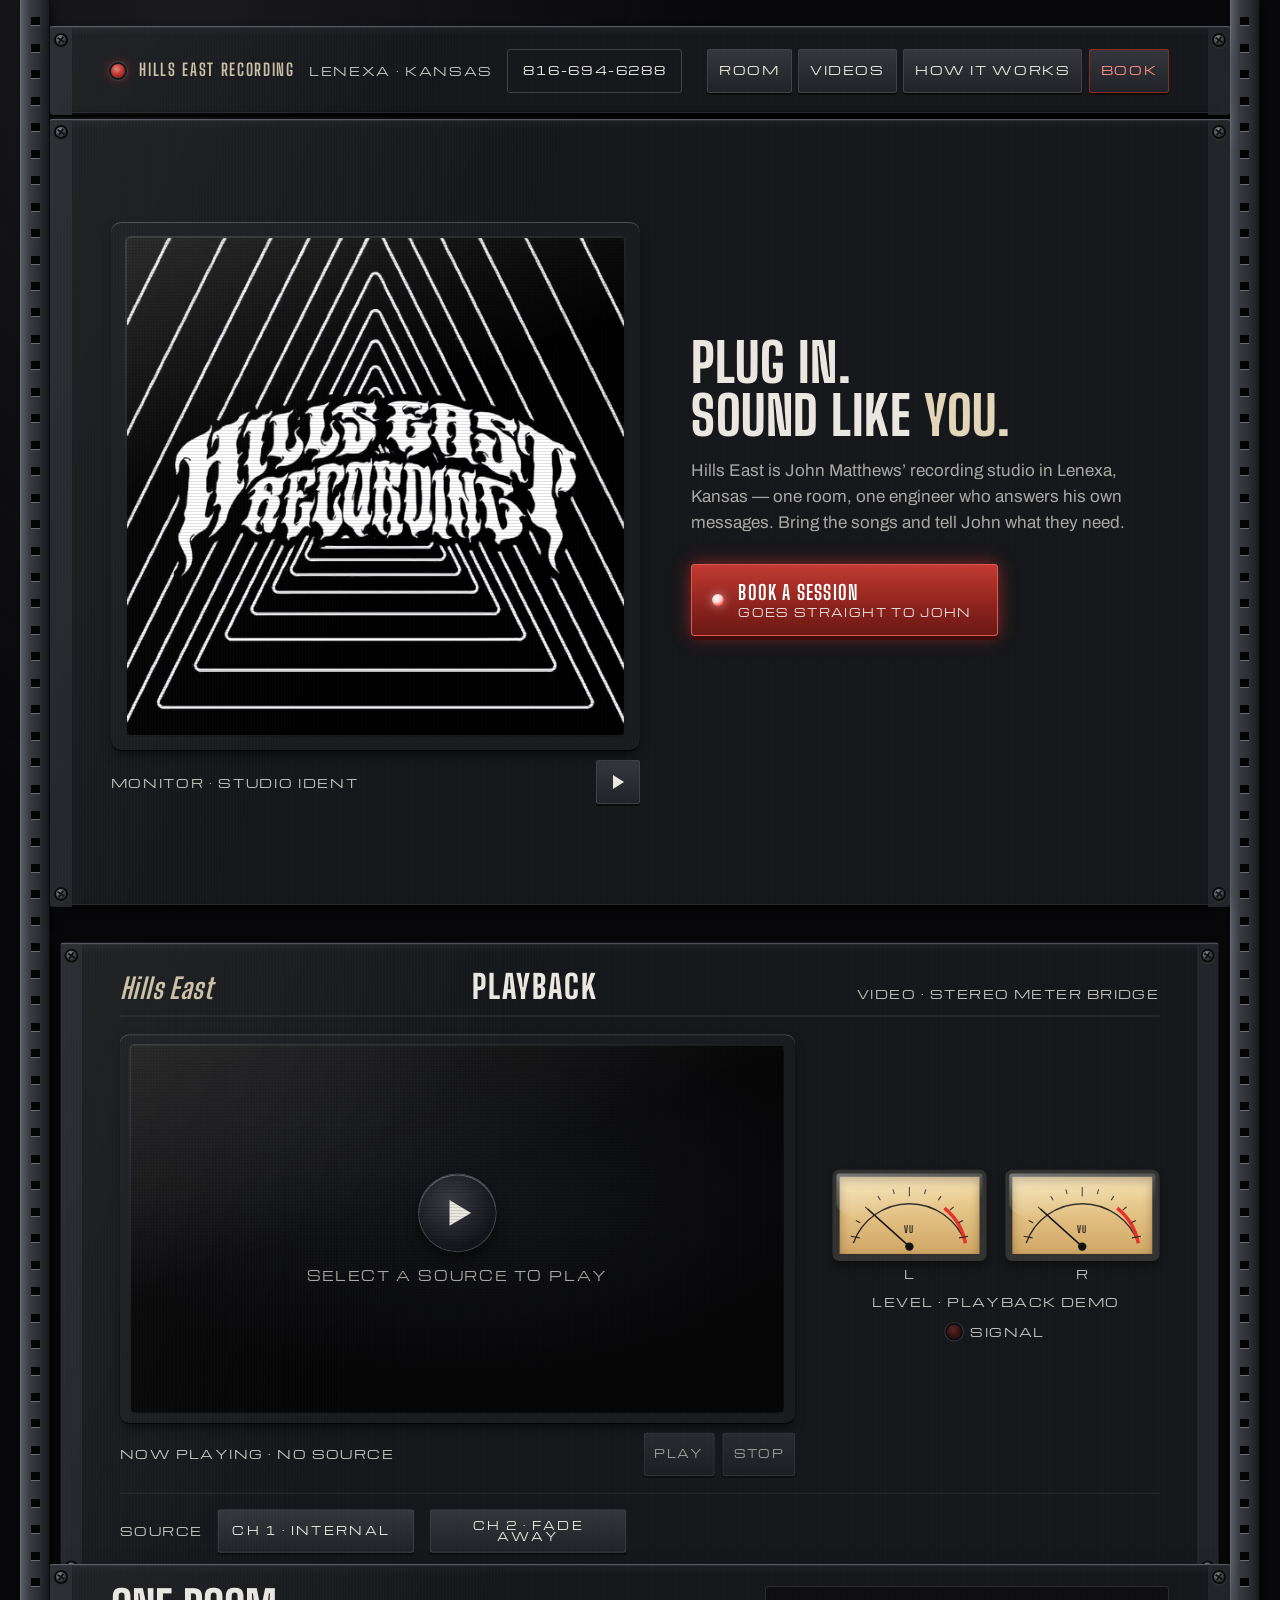
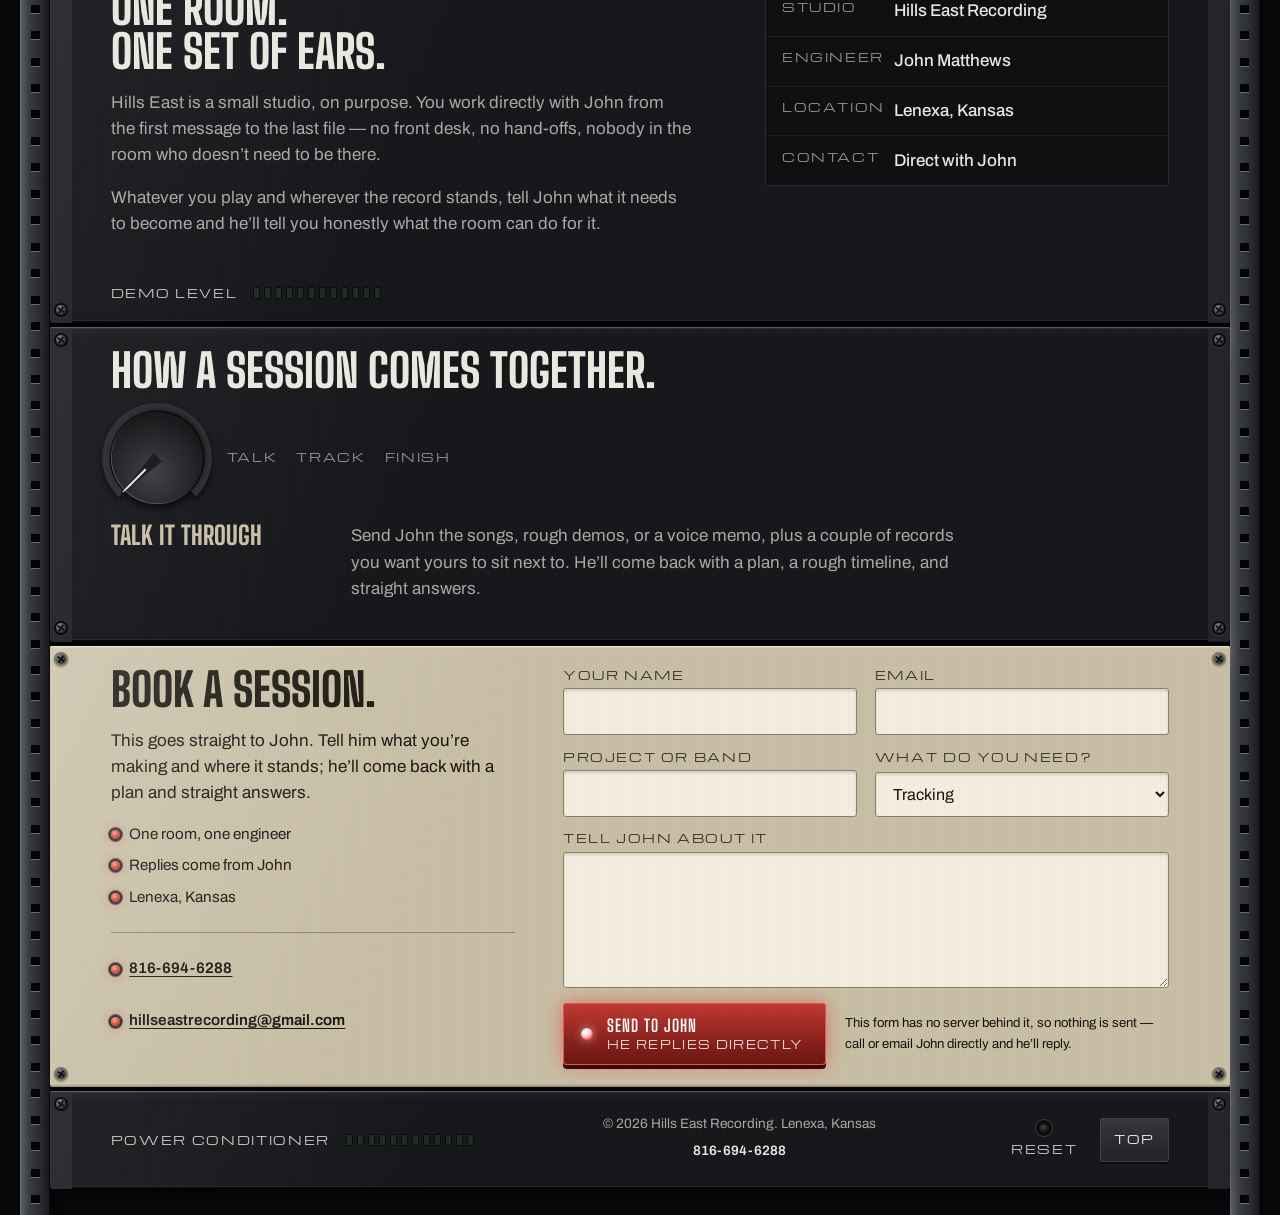
==== Hills-East-Recording.html @ 69e38b1c "Ship the rackmount revision: playback unit, contacts, audit fixes Replace the compressor/patchbay fa" ====
<!doctype html>
<html lang="en">
<head>
<meta charset="utf-8">
<meta name="viewport" content="width=device-width,initial-scale=1,viewport-fit=cover">
<title>Hills East Recording — Lenexa, Kansas</title>
<meta name="description" content="Hills East Recording is John Matthews' one-room recording studio in Lenexa, Kansas. Tracking, mixing and finishing — you work directly with John.">
<meta name="theme-color" content="#0b0b0c">
<link rel="canonical" href="https://hills-east.patpadgett.com/">
<meta property="og:type" content="website">
<meta property="og:site_name" content="Hills East Recording">
<meta property="og:title" content="Hills East Recording — Lenexa, Kansas">
<meta property="og:description" content="John Matthews' one-room recording studio in Lenexa, Kansas. Tracking, mixing and finishing — you work directly with John.">
<meta property="og:url" content="https://hills-east.patpadgett.com/">
<meta property="og:image" content="https://hills-east.patpadgett.com/assets/hills-east-og.jpg">
<meta property="og:image:width" content="1200">
<meta property="og:image:height" content="630">
<meta property="og:image:alt" content="Hills East Recording ident: nested white triangles behind the studio's lettering">
<meta name="twitter:card" content="summary_large_image">
<link rel="icon" href="[data-uri]" type="image/svg+xml">



<style>
/* Hills East Recording — rackmount edition.
   The page is a 19" rack. Faceplates: brushed black + champagne. One red jewel family.
   Lighting: warm key upper-left, top-edge highlight on every plate. */

@font-face { font-family: "Big Shoulders"; src: url("[data-uri]") format("woff2"); font-weight: 100 900; font-display: swap; }
@font-face { font-family: "Michroma"; src: url("[data-uri]") format("woff2"); font-weight: 400; font-display: swap; }
@font-face { font-family: "Archivo"; src: url("[data-uri]") format("woff2"); font-weight: 100 900; font-display: swap; }
@font-face { font-family: "Archivo"; src: url("[data-uri]") format("woff2"); font-weight: 400; font-style: italic; font-display: swap; }

:root {
  --room: #08080a;
  --rail: #2a2b2f; --rail-hi: #4a4c52;
  --plate: #16171a; --plate-2: #1d1e22; --plate-hi: #35373d;
  --champ: #c9bfa6; --champ-2: #a99f88; --champ-ink: #17130c;
  --silk: #e9e7e0; --silk-2: #a9a8a3; --silk-3: #8f8e8a;
  --red: #e8322a; --red-glow: rgba(232,50,42,.55); --amber: #ffb43c; --green: #62e07a;
  --display: "Big Shoulders", Impact, "Arial Narrow", sans-serif;
  --silkfont: "Michroma", "Archivo", sans-serif;
  --body: "Archivo", system-ui, sans-serif;
  --u: clamp(64px, 6.2vw, 88px);      /* 1U */
  --label: .74rem;                     /* silkscreen legend floor (11.8px) */
  --control-label: .72rem;             /* pushbuttons, form labels, spec terms (11.5px) */
  --champ-label: #3f3828;              /* form/legend ink on the champagne plate (6.3:1) */
  --gutter: clamp(1rem, 3vw, 2.5rem);
  --lamp: .745;                        /* fixed default; the lamp knob was removed */
  --crt-period: 2.67s;                 /* monitor/playback scanline; the speed knob was removed */
}
*,*::before,*::after { box-sizing: border-box; }
html { scroll-behavior: smooth; background: var(--room); color-scheme: dark; }
body { margin: 0; min-height: 100vh; font: 400 1.0625rem/1.55 var(--body); color: var(--silk);
  padding: env(safe-area-inset-top) env(safe-area-inset-right) env(safe-area-inset-bottom) env(safe-area-inset-left); background:
  radial-gradient(ellipse 70% 50% at 15% 0%, #1a1a1e 0%, transparent 60%), var(--room); -webkit-font-smoothing: antialiased; }
::selection { background: var(--red); color: #fff; }
:focus-visible { outline: 2px solid var(--amber); outline-offset: 3px; }
a { color: var(--silk); }
img, svg, video { display: block; max-width: 100%; }
h1,h2,h3,p,dl,dd,ol,ul { margin: 0; }
.skip { position: absolute; top: -60px; left: 1rem; z-index: 99; padding: .6rem 1rem; background: #b3221b; color: #fff; }
.skip:focus { top: .5rem; }
.legend { font: 400 var(--label)/1.3 var(--silkfont); letter-spacing: .14em; text-transform: uppercase; color: #c3c2bd; }

/* ---------- the rack */
.rack { position: relative; max-width: 1240px; margin: 0 auto; padding: calc(var(--u)/3) 0; display: grid; gap: 4px; align-content: start; }
.rack-main { display: grid; gap: 4px; }
.unit { margin: 0 clamp(1.3rem, 2.6vw, 1.9rem); }
.rail { position: absolute; top: 0; bottom: 0; width: clamp(1.3rem, 2.6vw, 1.9rem); background: linear-gradient(90deg, #5a5d65, #3a3c42 30%, #2b2c31 70%, #1a1b1e); border-left: 1px solid #6a6d75; border-right: 1px solid #0d0d0f; box-shadow: 4px 0 10px -4px #000; }
.rail--l { left: 0; } .rail--r { right: 0; }
.rail::before { content: ""; position: absolute; left: 50%; top: 0; bottom: 0; width: 9px; margin-left: -4.5px; background:
  repeating-linear-gradient(to bottom, transparent 0 calc(var(--u)/3 - 9px), #050506 calc(var(--u)/3 - 9px) calc(var(--u)/3 - 1px), #6a6d75 calc(var(--u)/3 - 1px) calc(var(--u)/3)); border-radius: 2px; }

.unit { position: relative; border-radius: 2px; padding: calc(var(--u)*.28) calc(var(--gutter) + 22px); background:
  linear-gradient(180deg, var(--plate-hi) 0, var(--plate-2) 2px, var(--plate) 10px, var(--plate) calc(100% - 4px), #0b0b0d 100%);
  box-shadow: 0 1px 0 #55585f inset, 0 2px 0 #2a2b30 inset, 0 -2px 0 #000 inset, 0 -3px 0 #26272c inset, 0 10px 24px -12px #000, 0 2px 0 #050506; }
/* rack ears: the plate's outer 14px is a lighter strip that carries the screws */
.unit::before { content: ""; position: absolute; inset: 0; border-radius: 3px; pointer-events: none; background:
  linear-gradient(90deg, #23252a 0 22px, #000 22px 23px, transparent 23px calc(100% - 23px), #000 calc(100% - 23px) calc(100% - 22px), #23252a calc(100% - 22px)); mix-blend-mode: lighten; opacity: .95; }
.unit::after { content: ""; position: absolute; inset: 0; border-radius: 4px; pointer-events: none; background:
  linear-gradient(115deg, rgba(255,255,255,.05) 0, transparent 35%), repeating-linear-gradient(90deg, rgba(255,255,255,.012) 0 1px, transparent 1px 3px); }
.u1 { min-height: calc(var(--u) - 4px); } .u2 { min-height: calc(var(--u)*2 - 4px); } .u3 { min-height: calc(var(--u)*3 - 4px); } .u4 { min-height: calc(var(--u)*4 - 4px); } .u6 { min-height: calc(var(--u)*6 - 4px); }
.screw { position: absolute; width: 10px; height: 10px; border-radius: 50%; background: radial-gradient(circle at 35% 30%, #8b8e96, #3a3c42 60%, #16171a); box-shadow: 0 0 0 2px #0a0a0b, 0 1px 0 3px #2c2d31; z-index: 2; }
.screw::before { content: ""; position: absolute; inset: 4px 1px; background: #101114; transform: rotate(35deg); }
.screw::after { content: ""; position: absolute; inset: 1px 4px; background: #101114; transform: rotate(35deg); }
.tl { top: calc(var(--u)/6 - 5px); left: 6px; } .tr { top: calc(var(--u)/6 - 5px); right: 6px; } .bl { bottom: calc(var(--u)/6 - 5px); left: 6px; } .br { bottom: calc(var(--u)/6 - 5px); right: 6px; }

/* jewel lamps + LED ladders */
.jewel { width: 14px; height: 14px; border-radius: 50%; display: inline-block; background: radial-gradient(circle at 40% 35%, #ff9a94, var(--red) 45%, #5a0d0a 100%);
  box-shadow: 0 0 0 2px #0a0a0b, 0 0 0 3px #3a3c42, 0 0 calc(14px * var(--lamp)) calc(2px * var(--lamp)) var(--red-glow); opacity: calc(.35 + var(--lamp) * .65); transition: opacity .3s, box-shadow .3s; }
.jewel--sm { width: 9px; height: 9px; }
.jewel:not(.jewel--on) { background: radial-gradient(circle at 40% 35%, #6a2a27, #3a0f0d 60%); box-shadow: 0 0 0 2px #0a0a0b, 0 0 0 3px #3a3c42; opacity: .8; }
.ladder-leds { display: inline-flex; gap: 4px; }
.ladder-leds i { width: 7px; height: 12px; border-radius: 1px; background: #1f2a22; box-shadow: inset 0 0 0 1px #0a0a0b; }
.ladder-leds i.on { background: var(--green); box-shadow: 0 0 calc(6px * var(--lamp)) var(--green); }
.ladder-leds i.on.hot { background: var(--amber); box-shadow: 0 0 6px var(--amber); }
.ladder-leds i.on.peak { background: var(--red); box-shadow: 0 0 6px var(--red); }

/* pushbuttons, big illuminated switch */
.pushbtn { display: inline-flex; align-items: center; padding: .55rem .9rem; border-radius: 3px; text-decoration: none; font: 400 var(--control-label)/1 var(--silkfont); letter-spacing: .14em; text-transform: uppercase; color: var(--silk);
  background: linear-gradient(180deg, #34363c, #202227); box-shadow: 0 2px 0 #0a0a0b, 0 0 0 1px #3f4147 inset; transition: transform .08s, box-shadow .08s; }
.pushbtn:hover { color: #fff; } .pushbtn:active { transform: translateY(2px); box-shadow: 0 0 0 #000, 0 0 0 1px #3f4147 inset; }
.pushbtn--red { color: #ff8c85; box-shadow: 0 2px 0 #0a0a0b, 0 0 0 1px #8a2a25 inset; }
.bigswitch { display: inline-grid; grid-template-columns: auto 1fr; align-items: center; gap: .3rem .9rem; padding: .95rem 1.4rem .9rem 1.1rem; border-radius: 4px; text-decoration: none; color: #fff; border: 0; cursor: pointer;
  font: 700 1.05rem/1 var(--display); letter-spacing: .06em; text-transform: uppercase; background: linear-gradient(180deg, #c33a31, #8a221c 60%, #6a1712); box-shadow: 0 4px 0 #3b0b09, 0 0 0 1px #d85b53 inset, 0 0 calc(24px * var(--lamp)) var(--red-glow); text-align: left; }
.bigswitch small { grid-column: 2; font: 400 .7rem/1 var(--silkfont); letter-spacing: .12em; opacity: .85; }
.bigswitch-lamp { grid-row: 1 / span 2; width: 12px; height: 12px; border-radius: 50%; background: radial-gradient(circle at 40% 35%, #fff, #ffd7d4 40%, #ff5a4f 70%); box-shadow: 0 0 10px #fff8; }
.bigswitch:active { transform: translateY(3px); box-shadow: 0 1px 0 #3b0b09, 0 0 0 1px #d85b53 inset; }

/* knobs */
.knob { --a: 0deg; width: 54px; height: 54px; border-radius: 50%; position: relative; cursor: ns-resize; touch-action: none; user-select: none; filter: drop-shadow(0 4px 3px #000c); }
.knob::before { content: ""; position: absolute; inset: -9px; border-radius: 50%; background:
  conic-gradient(from 225deg, var(--silk-3) 0 var(--sweep, 0deg), #2a2b2f var(--sweep, 0deg) 270deg, transparent 270deg); -webkit-mask: radial-gradient(circle, transparent 60%, #000 62%, #000 70%, transparent 72%); mask: radial-gradient(circle, transparent 60%, #000 62%, #000 70%, transparent 72%); }
.knob-cap { position: absolute; inset: 0; border-radius: 50%; transform: rotate(var(--a)); transition: transform .05s linear; }
.knob-line { position: absolute; left: 50%; top: 5px; width: 3px; height: 40%; margin-left: -1.5px; background: var(--silk); border-radius: 2px; }
.knob--chicken .knob-cap { background: radial-gradient(circle at 40% 35%, #3b3c41, #121215 70%); box-shadow: 0 3px 5px #000a, inset 0 1px 0 #55575e; }
.knob--chicken .knob-line { top: -6px; height: 58%; width: 12px; margin-left: -6px; background: #161618; clip-path: polygon(50% 0, 100% 100%, 0 100%); border-radius: 0; box-shadow: none; border: 0; }
.knob--chicken .knob-line::after { content: ""; position: absolute; left: 50%; top: 4px; width: 2px; height: 60%; margin-left: -1px; background: var(--silk); }
.knob--big { width: 92px; height: 92px; }
.knob:focus-visible { outline-offset: 12px; }

/* ---------- 1U id */
.id-unit { display: flex; align-items: center; justify-content: space-between; gap: .8rem 1rem; flex-wrap: wrap; }
.id-brand { display: flex; align-items: center; gap: .9rem; flex: 1 1 auto; min-width: 0; }
.id-brand .legend { white-space: nowrap; }
.brand { font: 700 1.05rem/1 var(--display); letter-spacing: .1em; text-transform: uppercase; text-decoration: none; color: var(--champ); padding: .9rem 0; margin: -.9rem 0; }
.id-controls { display: flex; align-items: center; gap: .4rem; flex-wrap: wrap; justify-content: flex-end; margin-left: auto; flex: 0 1 auto; }
.id-nav { display: flex; gap: .4rem; flex-wrap: wrap; justify-content: flex-end; }
.id-controls .pushbtn { padding-inline: .75rem; }
.id-phone { display: inline-flex; align-items: center; min-height: 44px; padding-inline: .9rem; border: 1px solid #3f4147; border-radius: 3px;
  font: 400 var(--control-label)/1 var(--silkfont); letter-spacing: .14em; color: var(--silk); text-decoration: none; white-space: nowrap; }
.id-phone:hover { color: #fff; border-color: #5a5d65; }
@media (max-width: 1120px) { .id-brand .legend { display: none; } } /* the location repeats in the lede and footer */

/* ---------- 4U monitor */
.monitor { display: grid; grid-template-columns: minmax(240px, 38%) 1fr; gap: clamp(1.5rem, 4vw, 3.5rem); align-items: center; padding-top: calc(var(--u)*.45); padding-bottom: calc(var(--u)*.45); }
.crt { margin: 0; display: grid; gap: .6rem; }
.crt-bezel { position: relative; padding: 16px; border-radius: 10px; background: linear-gradient(180deg, #2b2c31, #121215); box-shadow: inset 0 1px 0 #4a4c52, inset 0 -1px 0 #000, inset 0 0 0 16px #1a1b1f, inset 0 14px 22px 10px #000, 0 6px 14px -6px #000; }
.crt-img { width: 100%; height: auto; aspect-ratio: 1; object-fit: cover; border-radius: 6px; background: #000; filter: contrast(1.05); box-shadow: inset 0 0 30px #000; }
.crt-glass { position: absolute; inset: 14px; border-radius: 6px; pointer-events: none; overflow: hidden; }
.crt-glass::before { content: ""; position: absolute; inset: 0; background: linear-gradient(160deg, rgba(255,255,255,.14), transparent 40%); mix-blend-mode: screen; }
.crt-glass::after { content: ""; position: absolute; inset: -6px 0 0 0; background: repeating-linear-gradient(0deg, rgba(0,0,0,.12) 0 1px, transparent 1px 3px); animation: scan var(--crt-period, 3.2s) linear infinite; will-change: transform; }
.crt-glass.is-paused::after { animation-play-state: paused; }
.hero-face { display: grid; gap: 1.2rem; }
h1 { font: 800 clamp(2.6rem, 5.4vw, 4.6rem)/.92 var(--display); text-transform: uppercase; letter-spacing: .01em; color: var(--silk); }
h1 em { font-style: normal; color: #e2d6b8; }
.lede { color: var(--silk-2); max-width: 52ch; text-wrap: pretty; }
.meters { display: flex; gap: 1.2rem; }
.vu { display: grid; justify-items: center; gap: .3rem; width: 150px; }
.vu svg { width: 100%; background: linear-gradient(180deg, #f2ead2, #d9cfae); border-radius: 4px; box-shadow: inset 0 0 0 3px #2a2b2f, inset 0 0 0 4px #5c5f66, inset 0 6px 10px -6px #0006, 0 2px 4px #000a; }
.vu { position: relative; }
.vu::after { content: ""; position: absolute; left: 4px; right: 4px; top: 4px; height: 45%; border-radius: 3px 3px 40% 40%; background: linear-gradient(170deg, rgba(255,255,255,.35), rgba(255,255,255,0) 70%); pointer-events: none; }
.vu-arc { fill: none; stroke: #2b2620; stroke-width: 2; } .vu-red { fill: none; stroke: var(--red); stroke-width: 5; }
.vu-ticks line { stroke: #2b2620; stroke-width: 1.5; }
.vu-label { font: 700 14px var(--display); fill: #2b2620; text-anchor: middle; letter-spacing: 2px; }
.vu-needle { stroke: #111; stroke-width: 2; }
.vu-hub { fill: #111; }
.hero-controls { display: flex; align-items: end; gap: 1.6rem; flex-wrap: wrap; }
.hero-controls .bigswitch { padding: 1.15rem 1.7rem 1.1rem 1.3rem; font-size: 1.25rem; }

h2 { font: 800 clamp(1.9rem, 3.6vw, 3rem)/.95 var(--display); text-transform: uppercase; color: var(--silk); }

/* ---------- 4U playback: video + meter bridge ---------- */
.player { display:grid; gap:1.1rem; padding-top:calc(var(--u)*.35); padding-bottom:calc(var(--u)*.35); }
.player-head { display:flex; align-items:baseline; justify-content:space-between; gap:.4rem 1rem; flex-wrap:wrap; border-bottom:1px solid #2f3136; padding-bottom:.7rem; }
.player-brand { font:italic 700 1.8rem var(--display); color:var(--champ); letter-spacing:.02em; }
.player-head h2 { font:800 clamp(1.6rem,2.6vw,2.2rem)/1 var(--display); letter-spacing:.05em; }
.player-head > .legend { text-align:right; }
.player-face { display:grid; grid-template-columns:minmax(0,1.55fr) minmax(220px,.75fr); gap:clamp(1.4rem,3vw,2.4rem); align-items:center; }
.player-screen { margin:0; display:grid; gap:.55rem; min-width:0; }
.screen-bezel { position:relative; padding:12px; border-radius:10px; background:linear-gradient(180deg,#2b2c31,#121215); box-shadow:inset 0 1px 0 #4a4c52, inset 0 -1px 0 #000, inset 0 0 0 12px #1a1b1f, inset 0 12px 20px 8px #000, 0 6px 14px -6px #000; }
.screen { position:relative; aspect-ratio:16/9; border-radius:5px; overflow:hidden; background:#000; box-shadow:inset 0 0 24px #000; }
.screen-idle { position:absolute; inset:0; display:grid; place-content:center; justify-items:center; gap:1rem; padding:1rem; text-align:center; background:radial-gradient(ellipse 80% 70% at 50% 40%, #15161a, #050506 75%); }
.screen-idle[hidden], .screen-frame[hidden] { display:none; }
.screen-play { position:relative; width:78px; height:78px; border-radius:50%; background:radial-gradient(circle at 40% 35%, #3a3c42, #14151a 70%); box-shadow:0 0 0 1px #4a4c52, 0 6px 14px #000a, inset 0 1px 0 #6a6d75; }
.screen-play::after { content:""; position:absolute; left:54%; top:50%; transform:translate(-50%,-50%); border-left:22px solid var(--silk); border-top:13px solid transparent; border-bottom:13px solid transparent; }
.screen-idle-copy { font:400 .8rem/1.3 var(--silkfont); letter-spacing:.16em; text-transform:uppercase; color:var(--silk-2); }
.screen-frame { position:absolute; inset:0; }
.screen-target { position:absolute; inset:0; }
.screen-frame iframe { width:100%; height:100%; border:0; display:block; }
.screen-glass { position:absolute; inset:10px; border-radius:5px; pointer-events:none; overflow:hidden; }
.screen-glass::before { content:""; position:absolute; inset:0; background:linear-gradient(160deg, rgba(255,255,255,.12), transparent 42%); mix-blend-mode:screen; }
.screen-glass::after { content:""; position:absolute; inset:-6px 0 0 0; background:repeating-linear-gradient(0deg, rgba(0,0,0,.12) 0 1px, transparent 1px 3px); animation:scan var(--crt-period, 3.2s) linear infinite; }
.screen-cap { display:flex; justify-content:space-between; align-items:center; gap:.6rem 1rem; flex-wrap:wrap; }
.player-transport { display:inline-flex; gap:.5rem; margin-left:auto; }
.player-meters { display:grid; justify-items:center; gap:.9rem; }
.player-meters .meters { width:100%; justify-content:center; }
.player-meters .vu { width:calc(50% - .6rem); max-width:160px; }
.player-meters .vu svg { border:7px solid #323331; border-radius:7px; background:linear-gradient(#f4dca3,#d0a664); box-shadow:0 5px 8px #0006, inset 0 4px 10px #35241066; }
.player-meters .legend { text-align:center; }
.player-meters .lamp-wrap { display:inline-flex; align-items:center; gap:.6rem; }
.player-sources { display:flex; align-items:center; gap:.7rem 1rem; flex-wrap:wrap; border-top:1px solid #2a2b2f; padding-top:1rem; }
.source { flex:0 1 12.5rem; }
.source[aria-pressed="true"] { color:#fff; box-shadow:0 2px 0 #0a0a0b, 0 0 0 1px #7a5a22 inset; }
.player-status { flex:1 1 100%; font-size:.9rem; color:#d9ceb4; }
.player-status:empty { display:none; }
.player-status a { color:var(--silk); }

/* ---------- 3U room */
.room { display: grid; grid-template-columns: minmax(0, 1.2fr) minmax(240px, .8fr); gap: clamp(1.5rem, 4vw, 3rem); align-items: start; }
.room-face { display: grid; gap: 1rem; } .room-face p { color: var(--silk-2); max-width: 58ch; text-wrap: pretty; }
.spec { display: grid; gap: 0; border: 1px solid #2a2b2f; border-radius: 3px; background: #0f0f11; }
.spec div { display: grid; grid-template-columns: minmax(0, 7rem) minmax(0, 1fr); padding: .7rem 1rem; border-bottom: 1px solid #1e1f23; }
.spec div:last-child { border-bottom: 0; }
.spec dt { font: 400 var(--control-label)/1.6 var(--silkfont); letter-spacing: .14em; text-transform: uppercase; color: var(--silk-3); }
.spec dd { color: var(--silk); font-weight: 500; min-width: 0; overflow-wrap: break-word; font-variant-numeric: tabular-nums; }
.ladder { grid-column: 1 / -1; display: flex; align-items: center; gap: 1rem; }

/* ---------- 2U flow */
.flow { display: grid; grid-template-columns: minmax(0, 1fr); gap: 1.2rem; }
.selector { display: flex; align-items: center; gap: 1.5rem; }
.stage-labels { list-style: none; padding: 0; display: flex; gap: 1.2rem; font: 400 var(--control-label)/1 var(--silkfont); letter-spacing: .14em; text-transform: uppercase; color: var(--silk-3); }
.stages { position: relative; min-height: 6rem; }
.stage { display: none; grid-template-columns: 14rem minmax(0, 1fr); gap: 1rem; }
.stage.is-on { display: grid; }
.stage h3 { font: 800 1.6rem/1 var(--display); text-transform: uppercase; color: var(--champ); }
.stage p { color: var(--silk-2); max-width: 62ch; text-wrap: pretty; }

/* ---------- 4U booking (champagne plate) */
.booking { background: linear-gradient(180deg, #ddd4bd 0, var(--champ) 3px, var(--champ) calc(100% - 3px), #8e8570 100%); color: var(--champ-ink); display: grid; grid-template-columns: minmax(240px, .8fr) minmax(0, 1.2fr); gap: clamp(1.5rem, 4vw, 3rem); box-shadow: 0 1px 0 #efe8d6 inset, 0 8px 22px -10px #000; }
.booking::after { background: linear-gradient(115deg, rgba(255,255,255,.18) 0, transparent 35%), repeating-linear-gradient(90deg, rgba(0,0,0,.02) 0 1px, transparent 1px 3px); }
.booking h2, .booking p { color: var(--champ-ink); }
.book-face p { text-wrap: pretty; }
.book-facts li, .book-contact li { text-wrap: pretty; overflow-wrap: break-word; }
.booking .screw { box-shadow: 0 0 0 2px #7d7460, 0 1px 0 3px #b5ab93; }
.book-face { display: grid; gap: 1rem; align-content: start; }
.book-facts { list-style: none; padding: 0; display: grid; gap: .5rem; font-size: .95rem; }
.book-facts li { display: flex; align-items: center; gap: .6rem; }
.book-contact { list-style: none; padding: .9rem 0 0; margin: .4rem 0 0; border-top: 1px solid #8c826d; display: grid; gap: .5rem; font-size: .95rem; }
.book-contact li { display: flex; align-items: center; gap: .6rem; }
.book-contact a { color: var(--champ-ink); font-weight: 600; overflow-wrap: anywhere; display: inline-flex; align-items: center; min-height: 44px;
  padding-inline: .5rem; margin-inline: -.5rem; border-radius: 3px; }
.book-form { display: grid; grid-template-columns: 1fr 1fr; gap: .9rem 1.1rem; }
.f { display: grid; gap: .35rem; } .f--wide { grid-column: 1 / -1; }
label { font: 400 var(--control-label)/1.3 var(--silkfont); letter-spacing: .14em; text-transform: uppercase; color: var(--champ-label); }
input, select, textarea { width: 100%; background: #f3eee0; color: var(--champ-ink); border: 1px solid #8a8069; border-radius: 3px; padding: .7rem .8rem; font: 400 1rem/1.4 var(--body); box-shadow: inset 0 2px 3px #0002; }
input:focus, select:focus, textarea:focus { outline: 0; border-color: var(--red); box-shadow: 0 0 0 3px rgba(232,50,42,.25); }
.booking :focus-visible { outline-color: var(--red); }
textarea { resize: vertical; }
.hp-wrap { position: absolute; left: -9999px; top: auto; width: 1px; height: 1px; overflow: hidden; }
.send-row { display: flex; align-items: center; gap: 1.2rem; flex-wrap: wrap; }
.form-note { font-size: .82rem; color: var(--champ-label); max-width: 40ch; text-wrap: pretty; }

/* ---------- 1U power */
.power { display:flex; align-items:center; gap:1rem 1.6rem; flex-wrap:wrap; }
.power-left { display:flex; align-items:center; gap:1rem; flex-wrap:wrap; }
.power-left .legend { white-space: nowrap; }
.power-copy { flex:1 1 12ch; text-align:center; font-size:.85rem; color:var(--silk-2); text-wrap: pretty; }
.power-copy a { color: var(--silk); font-weight: 600; text-decoration: none; display: inline-flex; align-items: center;
  min-height: 32px; padding-inline: .4rem; margin-inline: -.4rem; border-radius: 3px; }
.power-copy a:hover { color: #fff; }
.power-right { display:flex; align-items:center; gap:1rem; }
.reset { min-height: 44px; }
.reset { display: inline-grid; place-items: center; gap: .3rem; background: transparent; border: 0; cursor: pointer; padding: .2rem .4rem; color: inherit; }
.reset::before { content: ""; width: 10px; height: 10px; border-radius: 50%; background: radial-gradient(circle at 40% 35%, #444, #111 70%); box-shadow: 0 0 0 3px #0a0a0b, 0 0 0 4px #3a3c42, inset 0 1px 2px #000; }
.reset:active::before { transform: translateY(1px); }

/* ---------- hidden rack */
.hidden-rack { background: linear-gradient(180deg, #2a2b30 0, #1a1b1f 3px, #1a1b1f calc(100% - 3px), #0b0b0d 100%); padding: 1rem var(--gutter) 1.4rem; }
.hidden-rack[hidden] { display: none !important; }
.hidden-rack.is-in { animation: slidein .6s cubic-bezier(.2,.8,.2,1) both; }
@keyframes slidein { from { opacity: 0; transform: translateY(24px); } }
.hr-unit { display: grid; gap: .9rem; padding: 1rem 0; border-top: 1px solid #2a2b2f; }
.hr-unit:first-child { border-top: 0; }
.hr-faceplate { display: grid; gap: .9rem; }
.hr-legend { font: 400 var(--control-label)/1.3 var(--silkfont); letter-spacing: .16em; text-transform: uppercase; color: var(--silk-2); }
.hr-knob { width: 46px; height: 46px; border-radius: 50%; position: relative; cursor: ns-resize; touch-action: none; background: radial-gradient(circle at 40% 35%, #3b3c41, #121215 70%); box-shadow: 0 3px 5px #000a, inset 0 1px 0 #55575e; }
.hr-knob-cap { position: absolute; inset: 0; border-radius: 50%; }
.hr-knob-cap::before { content: ""; position: absolute; left: 50%; top: 4px; width: 3px; height: 40%; margin-left: -1.5px; background: var(--amber); border-radius: 2px; box-shadow: 0 0 5px var(--amber); }
.hr-led { width: 8px; height: 8px; border-radius: 50%; background: #2a1a1a; display: inline-block; box-shadow: inset 0 0 0 1px #000; }
.hr-led.on { background: var(--red); box-shadow: 0 0 6px var(--red); }
.hr-seg { font: 700 2rem/1 "Michroma", monospace; color: #ff5a3c; background: #1a0705; padding: .3rem .7rem; border-radius: 3px; letter-spacing: .1em; box-shadow: inset 0 0 0 2px #000, 0 0 12px #ff5a3c33; min-width: 5ch; text-align: right; }
.hr-step { width: 100%; aspect-ratio: 1; min-width: 26px; border-radius: 3px; border: 0; cursor: pointer; background: linear-gradient(180deg, #34363c, #202227); box-shadow: 0 2px 0 #0a0a0b, inset 0 0 0 1px #3f4147; }
.hr-step.on { background: linear-gradient(180deg, #c33a31, #8a221c); box-shadow: 0 2px 0 #3b0b09, inset 0 0 0 1px #d85b53; }
.hr-step.cur { outline: 2px solid var(--amber); outline-offset: 1px; }
.hr-switch, .hr-btn, .hr-power { padding: .55rem .9rem; border-radius: 3px; border: 0; cursor: pointer; font: 400 var(--control-label)/1 var(--silkfont); letter-spacing: .14em; text-transform: uppercase; color: var(--silk); background: linear-gradient(180deg, #34363c, #202227); box-shadow: 0 2px 0 #0a0a0b, inset 0 0 0 1px #3f4147; }
.hr-switch[aria-pressed="true"], .hr-btn[aria-pressed="true"] { background: linear-gradient(180deg, #c33a31, #8a221c); color: #fff; }
.hr-power { background: linear-gradient(180deg, #b7332c, #7e1d18); color: #fff; }
.hr-key { height: 120px; flex: 1; border: 1px solid #111; border-radius: 0 0 4px 4px; background: linear-gradient(180deg, #f4f1e8, #d9d4c6); cursor: pointer; position: relative; }
.hr-key.black { background: linear-gradient(180deg, #2a2b30, #0d0d10); height: 76px; margin: 0 -3.2% ; z-index: 2; flex: .7; }
.hr-key.down { background: var(--amber); }
.hr-key.black.down { background: #c78a2a; }

/* ---------- responsive */
@media (max-width: 900px) {
  .monitor, .room, .booking, .player-face { grid-template-columns: minmax(0, 1fr); }
  .room > *, .booking > *, .player-face > * { min-width: 0; }
  .id-nav a:not(.pushbtn--red) { display: none; }
  .crt { max-width: 260px; }
  .monitor { padding-top: calc(var(--u)*.3); }
  .stage { grid-template-columns: 1fr; }
  .hero-controls .bigswitch { margin-left: 0; width: 100%; }
}
@media (max-width: 600px) {
  .rack, .rack-main { padding-left: 1.7rem; padding-right: 1.7rem; gap: 5px; }
  .rack-main { padding-left: 0; padding-right: 0; }
  .unit { padding-left: .9rem; padding-right: .9rem; }
  .hero-controls { gap: 1rem 1.2rem; }
  .stage { gap: .5rem; }
  .rail { width: 1rem; }
  .meters { gap: .8rem; } .vu { width: 120px; }
  .book-form { grid-template-columns: 1fr; }
  .player-meters .vu { width: calc(50% - .4rem); max-width: 150px; }
  .screen-bezel { padding: 8px; }
  .player-sources { gap: .6rem; }
  .player-sources > .legend { flex: 1 1 100%; }
  .source { flex: 1 1 100%; }
}
@media (prefers-reduced-motion: reduce) {
  html { scroll-behavior: auto; }
  .hidden-rack.is-in { animation: none; }
  .knob-cap { transition: none; }
}

@keyframes scan { to { transform: translateY(6px); } }
@media (prefers-reduced-motion: reduce) { .crt-glass::after { animation: none; } }

@media (max-width: 900px) { .meters { width: 100%; } .vu { width: calc(50% - .6rem); max-width: 150px; } }
@media (max-width: 600px) { .rack, .rack-main { padding-left: 0; padding-right: 0; } .unit { margin: 0 1rem; padding-left: 1.4rem; padding-right: 1.4rem; min-width: 0; } .rail { width: 1rem; } .id-brand { flex-wrap: wrap; gap: .4rem .7rem; } .brand { font-size: .95rem; } .unit::before { background: linear-gradient(90deg, #23252a 0 12px, #000 12px 13px, transparent 13px calc(100% - 13px), #000 calc(100% - 13px) calc(100% - 12px), #23252a calc(100% - 12px)); } .tl,.bl { left: 2px; } .tr,.br { right: 2px; } }

/* hidden rack layout (module supplies structure; page supplies skin) */
.hr-rack { display: grid; gap: 1rem; }
.hr-unit-header { display: flex; align-items: center; justify-content: space-between; gap: 1rem; flex-wrap: wrap; }
.hr-unit-header h2, .hr-unit-header h3 { font: 800 1.6rem/1 var(--display); text-transform: uppercase; color: var(--champ); margin: 0; }
.hr-transport { display: flex; align-items: center; gap: 1rem; flex-wrap: wrap; }
.hr-sequencer { display: grid; gap: .5rem; }
.hr-drum-row { display: grid; grid-template-columns: 5.5rem minmax(0, 1fr) auto; align-items: center; gap: .8rem; }
.hr-steps { display: grid; grid-template-columns: repeat(16, minmax(0, 1fr)); gap: 4px; }
.hr-steps .hr-step:nth-child(4n+1) { box-shadow: 0 2px 0 #0a0a0b, inset 0 0 0 1px #3f4147, inset 0 -3px 0 #4a4c52; }
.hr-step { width: 100%; aspect-ratio: 1; max-height: 40px; min-width: 0; }
.hr-synth-controls { display: flex; flex-wrap: wrap; gap: 1.2rem 1.6rem; align-items: end; }
.hr-oscillator { display: flex; gap: .8rem; align-items: end; flex-wrap: wrap; padding: .6rem .8rem; border: 1px solid #2c2e33; border-radius: 4px; }
.hr-keyboard { display: flex; align-items: flex-start; height: 130px; padding: 0 2px; background: #0a0a0c; border-radius: 4px; box-shadow: inset 0 2px 6px #000; overflow: hidden; }
.hr-key { padding: 0; }
.hr-key-label { position: absolute; bottom: 6px; left: 50%; transform: translateX(-50%); font: 400 .7rem var(--silkfont); color: #555; }
.hr-key.black .hr-key-label { color: #999; }
.hr-control { display: grid; justify-items: center; gap: .35rem; }
@media (max-width: 720px) { .hr-drum-row { grid-template-columns: 1fr; } .hr-steps { grid-template-columns: repeat(8, minmax(0, 1fr)); } .hr-step { max-height: none; } .hr-keyboard { height: 100px; } .hr-key.black { height: 60px; } }
.hr-unit-header .hr-legend, .hr-unit-header h2, .hr-unit-header h3 { font: 800 1.5rem/1 var(--display) !important; letter-spacing: .04em !important; text-transform: uppercase; color: var(--champ) !important; }
.hr-unit-header .hr-led { margin-left: auto; margin-right: 1rem; width: 12px; height: 12px; }
.hr-unit-header .hr-led::after { content: "RUN"; position: absolute; left: 18px; top: -3px; font: 400 .7rem var(--silkfont); letter-spacing: .12em; color: var(--silk-3); }
.hr-unit-header .hr-led { position: relative; }
.hr-knob-value { font: 500 .78rem/1 var(--silkfont); color: var(--silk-2); font-variant-numeric: tabular-nums; }
.hr-control { min-width: 76px; }
.hr-control .hr-legend { text-align: center; }
.hr-drum-row { grid-template-columns: 5.5rem minmax(0, 1fr) 96px; }
.hr-drum-row .hr-control { justify-self: center; }
.hr-hint, .hr-key-hint { font: 400 .8rem/1.5 var(--silkfont); letter-spacing: .04em; color: var(--silk-2); margin: 0; }
.hr-key-hint { color: var(--silk-3); }
.hr-key-label { color: #6a6660; font-size: .7rem; }
.hr-key.black .hr-key-label { color: #b5b0a6; }
.hr-knob { background: radial-gradient(circle at 40% 35%, #46484f, #15161a 70%); box-shadow: 0 4px 5px #000b, inset 0 1px 0 #61646c, inset 0 -2px 3px #000; }
.hr-knob::before { content: ""; position: absolute; inset: -8px; border-radius: 50%; background: conic-gradient(from 225deg, #3a3c42 0 270deg, transparent 270deg); -webkit-mask: radial-gradient(circle, transparent 60%, #000 62%, #000 68%, transparent 70%); mask: radial-gradient(circle, transparent 60%, #000 62%, #000 68%, transparent 70%); }
.hidden-rack .screw { display: block; }

.crt-cap { display: flex; align-items: center; justify-content: space-between; gap: .8rem; }
.pushbtn--sm { padding: .45rem .7rem; font-size: .7rem; }

.hr-keyboard { display: grid; grid-template-columns: repeat(15, 1fr); position: relative; height: 130px; gap: 2px; }
.hr-key { height: 100%; width: auto; flex: none; margin: 0; }
.hr-key.black { position: absolute; top: 0; height: 58%; width: calc(100% / 15 * .62); margin: 0; z-index: 2; border-radius: 0 0 3px 3px; }
.hr-unit-header .hr-led::after { content: none; }
.hr-unit-header .hr-led { margin-left: auto; margin-right: .5rem; }
.hr-run { font: 400 .7rem var(--silkfont); letter-spacing: .12em; color: var(--silk-3); margin-right: 1rem; }
@media (max-width: 720px) { .hr-drum-row { grid-template-columns: 1fr; } .hr-drum-row .hr-control { justify-self: start; } .hr-steps { grid-template-columns: repeat(8, minmax(0, 1fr)); } .hr-step { max-height: none; } .hr-keyboard { height: 100px; } }

input, textarea { caret-color: var(--red); }
input:-webkit-autofill, textarea:-webkit-autofill {
  -webkit-text-fill-color: var(--champ-ink);
  -webkit-box-shadow: 0 0 0 1000px #f3eee0 inset, 0 2px 3px rgba(0,0,0,.13) inset;
  caret-color: var(--red);
}
html { scrollbar-color: #3a3c42 var(--room); }
::-webkit-scrollbar { width: 12px; height: 12px; }
::-webkit-scrollbar-track { background: var(--room); }
::-webkit-scrollbar-thumb { background: #3a3c42; border: 3px solid var(--room); border-radius: 8px; }
::-webkit-scrollbar-thumb:hover { background: #4a4c52; }
::-webkit-scrollbar-corner { background: var(--room); }
a { text-underline-offset: .2em; text-decoration-thickness: 1px; }

.hr-key.black { left: var(--key-left); }

/* Revision: monitor + control face on one 4U unit. */
.monitor { grid-template-columns: minmax(340px, 50%) minmax(0, 1fr); align-items:center; justify-items:stretch; gap:clamp(2rem, 4vw, 3.5rem); padding-block:calc(var(--u)*.4); min-height:calc(100svh - var(--u)*4/3 - 6px); }
.monitor .crt { width:min(100%, 62vh); max-width:680px; justify-self:center; }
.crt-img { object-fit:contain; }
.hero-face { max-width:34rem; text-align:left; justify-items:start; gap:.9rem; padding-bottom:3.4rem; /* optically centre on the screen, not on screen + caption row */ }
.hero-face h1 { font-size:clamp(2.5rem,4.2vw,3.6rem); line-height:1; }
.hero-controls { justify-content:flex-start; margin-top:.8rem; }
.hero-controls .bigswitch { width:auto; }
.crt-cap { display:flex; justify-content:space-between; align-items:center; gap:.7rem 1rem; flex-wrap:wrap; }
.crt-controls { display:inline-flex; gap:.5rem; margin-left:auto; }
.iconbtn { width:44px; height:44px; border-radius:3px; border:0; cursor:pointer; display:inline-grid; place-items:center; padding:0;
  background:linear-gradient(180deg,#34363c,#202227); box-shadow:0 2px 0 #0a0a0b, 0 0 0 1px #3f4147 inset; transition:transform .08s, box-shadow .08s; }
.iconbtn::before { content:""; width:0; height:0; border-left:11px solid var(--silk); border-top:7px solid transparent; border-bottom:7px solid transparent; }
.iconbtn[aria-pressed="true"]::before { width:12px; height:12px; border:0; border-left:4px solid var(--silk); border-right:4px solid var(--silk); }
.iconbtn:hover { background:linear-gradient(180deg,#3f4248,#26282d); }
.iconbtn:active { transform:translateY(2px); box-shadow:0 0 0 #000, 0 0 0 1px #3f4147 inset; }
.pushbtn { cursor:pointer; border:0; min-height:44px; }
button:disabled { cursor:default; opacity:.65; }
html:not(.has-js) #ident-toggle { display:none; }
.demo-note { font-size:.8rem; line-height:1.5; color:var(--silk-2); text-wrap:pretty; }
.motion-paused *, .motion-paused *::before, .motion-paused *::after { animation-play-state:paused!important; scroll-behavior:auto!important; }
html.motion-paused { scroll-behavior:auto; }
html:not(.has-js) .stage { display:grid; }
html:not(.has-js) .stages { display:grid; gap:1.5rem; }
@media(max-width:600px) {
 .monitor { padding-inline:1.25rem; gap:1.3rem; }
 .monitor .crt { width:100%; }
 .crt-bezel { padding:10px; }
 .crt-cap { gap:.5rem .8rem; }
 .player-head { align-items:flex-start; }
 .player-head > .legend { text-align:left; }
 .stage-labels { flex-wrap:wrap; gap:.8rem; }
 .selector { gap:1rem; }
}
@media(prefers-reduced-motion:reduce) { *,*::before,*::after { animation:none!important; transition:none!important; scroll-behavior:auto!important; } }
@media(max-width:900px) {
 .monitor { grid-template-columns:minmax(0,1fr); justify-items:center; gap:1.5rem; padding-block:1.6rem 2rem; min-height:calc(var(--u)*4 - 4px); }
 .monitor .crt { width:min(100%,680px); }
 .hero-face { max-width:660px; text-align:center; justify-items:center; padding-bottom:0; }
 .hero-controls { justify-content:center; margin-top:.4rem; }
 .power { gap:.8rem 1rem; }
 .power-copy { flex-basis:100%; text-align:left; order:3; }
}

/* Sub-320px widths only occur under browser zoom; keep the headings from forcing a scrollbar. */
@media (max-width: 300px) {
  h2 { font-size: clamp(1.25rem, 6.5vw, 1.9rem); }
  .id-phone { padding-inline: .55rem; letter-spacing: .08em; }
  .ladder-leds { flex-wrap: wrap; row-gap: 4px; }
  .power-left .legend { white-space: normal; }
  .power-right { flex-wrap: wrap; row-gap: .5rem; }
}

/* Narrow-viewport fallback: reachable under browser zoom / large text on a phone. */
@media (max-width: 340px) {
  .unit { padding-left: 1rem; padding-right: 1rem; }
  .spec div { grid-template-columns: minmax(0, 1fr); gap: .05rem; padding: .55rem .8rem; }
  .spec dt { letter-spacing: .1em; }
}

</style>
<style>
/* Cream chassis, graphite rubber and red screenprint: a playable hardware study. */
.hr-sampler { background:linear-gradient(165deg,#dedcd1,#c8c7be); color:#282a29; border:1px solid #92938c; border-radius:5px; padding:24px; margin:12px 0 4px; box-shadow:inset 0 2px 1px #f5f3e9,0 8px 15px #0006; gap:20px; }
.mpc-top { display:flex; align-items:baseline; justify-content:space-between; flex-wrap:wrap; gap:8px 20px; border-bottom:3px solid #a92e29; padding-bottom:12px; }
.mpc-title { color:#a42623; font:800 clamp(1.8rem,3vw,2.6rem)/1 var(--display); letter-spacing:.025em; margin:0; }
.mpc-model { font:700 .8rem/1.4 var(--body); letter-spacing:.07em; }
.mpc-body { display:grid; grid-template-columns:minmax(240px,.8fr) minmax(0,1fr); gap:32px; align-items:start; }
.mpc-panel { display:grid; gap:16px; min-width:0; }
.mpc-lcd { display:grid; gap:12px; padding:17px; color:#25352c; background:#acb99c; border:7px solid #3c403c; border-radius:3px; box-shadow:inset 2px 3px 6px #34432c55,0 1px 1px #fff9; font:600 .83rem/1.35 monospace; font-variant-numeric:tabular-nums; }
.mpc-lcd-top { display:flex; justify-content:space-between; gap:12px; }
.mpc-status::before { content:''; display:inline-block; width:7px; height:7px; margin-right:6px; background:transparent; border:1px solid currentColor; border-radius:50%; }
.playing .mpc-status::before { background:currentColor; }
.mpc-sound { font-size:clamp(1rem,1.7vw,1.4rem); letter-spacing:.02em; }
.mpc-detail { font-size:.76rem; }
.mpc-modes,.mpc-controls { display:grid; grid-template-columns:1fr 1fr; gap:9px; }
.mpc-button { min-height:44px; border:1px solid #777b77; border-bottom:3px solid #656962; border-radius:3px; background:linear-gradient(#f1f0e9,#d2d3cb); color:#292c28; padding:9px 7px; font:800 .74rem/1.25 var(--body); cursor:pointer; box-shadow:0 2px 3px #0003; }
.mpc-button[aria-pressed=true],.mpc-play { color:#fff5e9; background:linear-gradient(#b83c33,#912820); border-color:#74251f; }
.mpc-button:disabled { opacity:.5; cursor:default; box-shadow:none; }
.mpc-button:active:not(:disabled) { transform:translateY(1px); box-shadow:inset 0 1px 3px #0004; }
.mpc-select-label,.mpc-level { display:grid; gap:7px; font:750 .72rem/1.4 var(--body); letter-spacing:.045em; }
.mpc-select { width:100%; min-width:0; height:44px; border:1px solid #777c70; border-radius:2px; color:#272f25; background:#eeeede; padding:0 9px; font:650 .85rem var(--body); }
.mpc-level { grid-template-columns:1fr auto; align-items:center; }
.mpc-level input { grid-column:1; width:100%; margin:4px 0; min-height:30px; accent-color:#a32e27; cursor:pointer; }
.mpc-level output { grid-column:2; grid-row:2; min-width:4ch; text-align:right; font-variant-numeric:tabular-nums; }
.mpc-help { font:400 .86rem/1.5 var(--body); margin:0; max-width:48ch; color:#454a40; }
.mpc-pads { display:grid; grid-template-columns:repeat(4,minmax(0,1fr)); gap:13px; padding:15px; background:#aaa99f; border:1px solid #8e9087; border-radius:4px; box-shadow:inset 0 2px 4px #0004; }
.mpc-pad { position:relative; display:flex; flex-direction:column; justify-content:space-between; align-items:flex-start; gap:10px; aspect-ratio:1; min-width:0; min-height:52px; padding:10px; background:linear-gradient(140deg,#555854,#393c39); color:#f2f1e8; border:1px solid #252924; border-bottom:5px solid #272a27; border-radius:6px; box-shadow:inset 0 1px 2px #ffffff28,0 3px 5px #0005; cursor:pointer; touch-action:manipulation; user-select:none; }
.mpc-pad-number { font:600 clamp(.85rem,1.8vw,1.2rem)/1 monospace; color:#e3e4d8; }
.mpc-pad-name { font:700 clamp(.56rem,.85vw,.72rem)/1.2 var(--body); text-align:left; overflow-wrap:anywhere; }
.mpc-pad.selected::after { content:''; position:absolute; right:8px; top:9px; width:6px; height:6px; border-radius:50%; background:#fa7461; }
.mpc-pad.programmed { background:linear-gradient(140deg,#ae3932,#7d2924); border-color:#61231e; }
.mpc-pad.current { outline:3px solid #fff7d4; outline-offset:-5px; }
.mpc-pad.hit,.mpc-pad:active { transform:translateY(2px); background:#6a6d63; box-shadow:inset 0 2px 5px #0007; border-bottom-width:3px; }
.mpc-foot { display:flex; flex-wrap:wrap; justify-content:space-between; gap:8px; border-top:1px solid #9b9c92; padding-top:12px; font:700 .63rem/1.4 var(--body); letter-spacing:.045em; }
.mpc-announcement { position:absolute; width:1px; height:1px; overflow:hidden; clip-path:inset(50%); white-space:nowrap; }
.hr-sampler :focus-visible { outline:3px solid #a42623; outline-offset:4px; }
.hr-sampler .mpc-pad:focus-visible { outline-color:#fff5cb; }
.hr-sampler ::selection { background:#a42623; color:#fff5e9; }
@media(hover:hover) { .mpc-pad:hover { filter:brightness(1.12); } .mpc-button:hover:not(:disabled) { filter:brightness(1.05); } }
@media(max-width:720px) { .hr-sampler { padding:16px 12px; gap:16px; } .mpc-body { grid-template-columns:minmax(0,1fr); gap:20px; } .mpc-panel { gap:12px; } .mpc-pads { gap:9px; padding:10px; } .mpc-pad { padding:7px 5px; } .mpc-model { font-size:.72rem; } .mpc-help { max-width:none; } .mpc-foot { font-size:.6rem; } }
@media(prefers-reduced-motion:reduce) { .mpc-pad.hit,.mpc-pad:active,.mpc-button:active:not(:disabled) { transform:none; } }

</style>
</head>
<body>
<a class="skip" href="#main">Skip to content</a><a class="skip" href="#book">Skip to booking</a>

<div class="rack" id="rack">
  <div class="rail rail--l" aria-hidden="true"></div>
  <div class="rail rail--r" aria-hidden="true"></div>

  <!-- 1U · ID / power / nav -->
  <header class="unit u1 id-unit" aria-label="Site header">
    <span class="screw tl"></span><span class="screw tr"></span>
    <div class="id-brand">
      <span class="jewel jewel--on" aria-hidden="true"></span>
      <a href="#rack" class="brand">Hills East Recording</a>
      <span class="legend">Lenexa · Kansas</span>
      <a class="id-phone" href="tel:+18166946288">816-694-6288</a>
    </div>
    <div class="id-controls">
      <nav class="id-nav" aria-label="Sections">
        <a class="pushbtn" href="#room">Room</a>
        <a class="pushbtn" href="#player">Videos</a>
        <a class="pushbtn" href="#flow">How it works</a>
        <a class="pushbtn pushbtn--red" href="#book">Book</a>
      </nav>
    </div>
  </header>

  <main class="rack-main" id="main">
  <!-- 4U · monitor + hero -->
  <section class="unit u4 monitor" aria-labelledby="hero-title">
    <span class="screw tl"></span><span class="screw tr"></span><span class="screw bl"></span><span class="screw br"></span>
    <figure class="crt">
      <div class="crt-bezel">
        <video class="crt-img" id="ident" width="560" height="560" muted loop playsinline preload="none" disablepictureinpicture disableremoteplayback
               poster="[data-uri]"
               aria-label="Hills East Recording ident: nested white triangles zoom endlessly behind the studio's lettering">
          <source src="[data-uri]" type="video/mp4">
        </video>
        <span class="crt-glass" aria-hidden="true"></span>
      </div>
      <figcaption class="legend crt-cap"><span>Monitor · studio ident</span>
        <span class="crt-controls"><button class="iconbtn" type="button" id="ident-toggle" aria-pressed="false" aria-label="Play ident"></button></span>
      </figcaption>
    </figure>

    <div class="hero-face">
      <h1 id="hero-title">Plug in.<br> Sound like <em>you.</em></h1>
      <p class="lede">Hills East is John Matthews’ recording studio in Lenexa, Kansas — one room, one engineer who answers his own messages. Bring the songs and tell John what they need.</p>

      <div class="hero-controls">
        <a class="bigswitch" href="#book"><span class="bigswitch-lamp" aria-hidden="true"></span>Book a session<small>Goes straight to John</small></a>
      </div>
    </div>
  </section>

  <!-- 4U · playback: video + meter bridge -->
  <section class="unit u4 player" id="player" aria-labelledby="player-title">
    <span class="screw tl"></span><span class="screw tr"></span><span class="screw bl"></span><span class="screw br"></span>
    <div class="player-head">
      <span class="player-brand">Hills East</span>
      <h2 id="player-title">Playback</h2>
      <span class="legend">Video · stereo meter bridge</span>
    </div>
    <div class="player-face">
      <figure class="player-screen">
        <div class="screen-bezel">
          <div class="screen" id="screen">
            <div class="screen-idle" id="screen-idle">
              <span class="screen-play" aria-hidden="true"></span>
              <span class="screen-idle-copy">Select a source to play</span>
            </div>
            <div class="screen-frame" id="screen-frame" hidden>
              <div class="screen-target" id="screen-holder"></div>
            </div>
          </div>
          <span class="screen-glass" aria-hidden="true"></span>
        </div>
        <figcaption class="crt-cap screen-cap">
          <span class="legend">Now playing · <span id="now-source">no source</span></span>
          <span class="player-transport">
            <button class="pushbtn pushbtn--sm" type="button" id="player-play" aria-pressed="false" disabled>Play</button>
            <button class="pushbtn pushbtn--sm" type="button" id="player-stop" disabled>Stop</button>
          </span>
        </figcaption>
      </figure>
      <div class="player-meters">
        <div class="meters" aria-hidden="true">
          <div class="vu" data-vu="L"><svg viewBox="0 0 200 110"><path class="vu-arc" d="M20 95 A85 85 0 0 1 180 95"/><path class="vu-red" d="M150 45 A85 85 0 0 1 180 95"/><g class="vu-ticks"></g><text x="100" y="80" class="vu-label">VU</text><line class="vu-needle" x1="100" y1="100" x2="100" y2="20"/><circle cx="100" cy="100" r="6" class="vu-hub"/></svg><span class="legend">L</span></div>
          <div class="vu" data-vu="R"><svg viewBox="0 0 200 110"><path class="vu-arc" d="M20 95 A85 85 0 0 1 180 95"/><path class="vu-red" d="M150 45 A85 85 0 0 1 180 95"/><g class="vu-ticks"></g><text x="100" y="80" class="vu-label">VU</text><line class="vu-needle" x1="100" y1="100" x2="100" y2="20"/><circle cx="100" cy="100" r="6" class="vu-hub"/></svg><span class="legend">R</span></div>
        </div>
        <span class="legend">Level · playback demo</span>
        <span class="lamp-wrap"><span class="jewel" id="player-signal" aria-hidden="true"></span><span class="legend">Signal</span></span>
      </div>
    </div>
    <div class="player-sources">
      <span class="legend">Source</span>
      <button class="pushbtn source" type="button" data-video="RE-oPaanCas" data-title="Internal — Beneath The Skin" aria-pressed="false">CH 1 · Internal</button>
      <button class="pushbtn source" type="button" data-video="ZrAWnT-ecWM" data-title="Fade Away — Beneath The Skin" aria-pressed="false">CH 2 · Fade Away</button>
      <p class="player-status" id="player-status" role="status"></p>
    </div>
    <noscript><p class="demo-note">Playback needs JavaScript. Watch on YouTube: <a href="https://www.youtube.com/watch?v=RE-oPaanCas">“Internal”</a> and <a href="https://www.youtube.com/watch?v=ZrAWnT-ecWM">“Fade Away”</a>.</p></noscript>
  </section>

  <!-- 3U · the room -->
  <section class="unit u3 room" id="room" aria-labelledby="room-title">
    <span class="screw tl"></span><span class="screw tr"></span><span class="screw bl"></span><span class="screw br"></span>
    <div class="room-face">
      <h2 id="room-title">One room.<br>One set of ears.</h2>
      <p>Hills East is a small studio, on purpose. You work directly with John from the first message to the last file — no front desk, no hand-offs, nobody in the room who doesn’t need to be there.</p>
      <p>Whatever you play and wherever the record stands, tell John what it needs to become and he’ll tell you honestly what the room can do for it.</p>
    </div>
    <dl class="spec">
      <div><dt>Studio</dt><dd>Hills East Recording</dd></div>
      <div><dt>Engineer</dt><dd>John Matthews</dd></div>
      <div><dt>Location</dt><dd>Lenexa, Kansas</dd></div>
      <div><dt>Contact</dt><dd>Direct with John</dd></div>
    </dl>
    <div class="ladder" aria-hidden="true"><span class="legend">Demo level</span><div class="ladder-leds"></div></div>
  </section>

  <!-- 2U · how it works: rotary selector -->
  <section class="unit u2 flow" id="flow" aria-labelledby="flow-title">
    <span class="screw tl"></span><span class="screw tr"></span><span class="screw bl"></span><span class="screw br"></span>
    <h2 id="flow-title">How a session comes together.</h2>
    <div class="selector">
      <div class="knob knob--chicken knob--big" role="slider" tabindex="0" aria-label="Session stage" aria-valuemin="0" aria-valuemax="2" aria-valuenow="0" aria-valuetext="Talk" data-knob="stage" data-steps="3"><span class="knob-cap"><i class="knob-line"></i></span></div>
      <ol class="stage-labels" aria-hidden="true"><li>Talk</li><li>Track</li><li>Finish</li></ol>
    </div>
    <div class="stages">
      <article class="stage is-on" data-stage="0"><h3>Talk it through</h3><p>Send John the songs, rough demos, or a voice memo, plus a couple of records you want yours to sit next to. He’ll come back with a plan, a rough timeline, and straight answers.</p></article>
      <article class="stage" data-stage="1"><h3>Get in the room</h3><p>Load in, get comfortable, dial the sounds at the source. The session runs at the pace of the performance — nobody watches the clock louder than the music.</p></article>
      <article class="stage" data-stage="2"><h3>Finish and release</h3><p>Mixes go back and forth until they feel right. Then finals, formats, and a clear list of what you’re walking away with — ready for release.</p></article>
    </div>
  </section>

  <!-- 4U · booking -->
  <section class="unit u4 booking" id="book" aria-labelledby="book-title">
    <span class="screw tl"></span><span class="screw tr"></span><span class="screw bl"></span><span class="screw br"></span>
    <div class="book-face">
      <h2 id="book-title">Book a session.</h2>
      <p>This goes straight to John. Tell him what you’re making and where it stands; he’ll come back with a plan and straight answers.</p>
      <ul class="book-facts">
        <li><span class="jewel jewel--on jewel--sm" aria-hidden="true"></span>One room, one engineer</li>
        <li><span class="jewel jewel--on jewel--sm" aria-hidden="true"></span>Replies come from John</li>
        <li><span class="jewel jewel--on jewel--sm" aria-hidden="true"></span>Lenexa, Kansas</li>
      </ul>
      <ul class="book-contact">
        <li><span class="jewel jewel--on jewel--sm" aria-hidden="true"></span><a href="tel:+18166946288">816-694-6288</a></li>
        <li><span class="jewel jewel--on jewel--sm" aria-hidden="true"></span><a href="mailto:hillseastrecording@gmail.com">hillseastrecording@gmail.com</a></li>
      </ul>
    </div>
    <form class="book-form" action="#" method="post" novalidate>
      <div class="hp-wrap" aria-hidden="true"><input type="text" name="botcheck" class="hp" tabindex="-1" autocomplete="off"><input type="text" name="_gotcha" class="hp" tabindex="-1" autocomplete="off"></div>
      <div class="f"><label for="name">Your name</label><input id="name" name="name" autocomplete="name" required></div>
      <div class="f"><label for="email">Email</label><input id="email" name="email" type="email" autocomplete="email" required></div>
      <div class="f"><label for="project">Project or band</label><input id="project" name="project"></div>
      <div class="f"><label for="need">What do you need?</label>
        <select id="need" name="need"><option>Tracking</option><option>Mixing</option><option>Finishing</option><option>The whole record</option><option>Not sure yet</option></select></div>
      <div class="f f--wide"><label for="msg">Tell John about it</label><textarea id="msg" name="message" rows="5" required></textarea></div>
      <div class="f f--wide send-row">
        <button class="bigswitch bigswitch--btn" type="submit"><span class="bigswitch-lamp" aria-hidden="true"></span>Send to John<small>He replies directly</small></button>
        <p class="form-note" id="form-note">This form has no server behind it, so nothing is sent — call or email John directly and he’ll reply.</p>
      </div>
    </form>
  </section>

  </main>

  <!-- 1U · power conditioner (reset = easter egg) -->
  <footer class="unit u1 power" aria-label="Site footer">
    <span class="screw tl"></span><span class="screw tr"></span>
    <div class="power-left">
      <span class="legend">Power conditioner</span>
      <span class="ladder-leds ladder-leds--power" aria-hidden="true"></span>
    </div>
    <p class="power-copy">© <span data-year>2026</span> Hills East Recording. Lenexa, Kansas<br><a href="tel:+18166946288">816-694-6288</a></p>
    <div class="power-right">
      <button class="reset" id="reset" type="button" aria-label="Reset"><span class="legend">Reset</span></button>
      <a class="pushbtn" href="#rack">Top</a>
    </div>
  </footer>

  <!-- hidden 6U rack, mounted by the easter egg -->
  <section class="unit u6 hidden-rack" id="hidden-rack" hidden aria-label="Hidden rack: drum machine and synthesizer"></section>
</div>

<script>window.HILLS_ASSETS={"assets/hills-east-ident.mp4": "[data-uri]", "assets/hills-east-poster.webp": "[data-uri]"};</script>
<script>
/*!
 * GSAP 3.13.0
 * https://gsap.com
 * 
 * @license Copyright 2025, GreenSock. All rights reserved.
 * Subject to the terms at https://gsap.com/standard-license.
 * @author: Jack Doyle, jack@greensock.com
 */

!function(t,e){"object"==typeof exports&&"undefined"!=typeof module?e(exports):"function"==typeof define&&define.amd?define(["exports"],e):e((t=t||self).window=t.window||{})}(this,function(e){"use strict";function _inheritsLoose(t,e){t.prototype=Object.create(e.prototype),(t.prototype.constructor=t).__proto__=e}function _assertThisInitialized(t){if(void 0===t)throw new ReferenceError("this hasn't been initialised - super() hasn't been called");return t}function r(t){return"string"==typeof t}function s(t){return"function"==typeof t}function t(t){return"number"==typeof t}function u(t){return void 0===t}function v(t){return"object"==typeof t}function w(t){return!1!==t}function x(){return"undefined"!=typeof window}function y(t){return s(t)||r(t)}function P(t){return(i=yt(t,ot))&&ze}function Q(t,e){return console.warn("Invalid property",t,"set to",e,"Missing plugin? gsap.registerPlugin()")}function R(t,e){return!e&&console.warn(t)}function S(t,e){return t&&(ot[t]=e)&&i&&(i[t]=e)||ot}function T(){return 0}function ea(t){var e,r,i=t[0];if(v(i)||s(i)||(t=[t]),!(e=(i._gsap||{}).harness)){for(r=gt.length;r--&&!gt[r].targetTest(i););e=gt[r]}for(r=t.length;r--;)t[r]&&(t[r]._gsap||(t[r]._gsap=new Zt(t[r],e)))||t.splice(r,1);return t}function fa(t){return t._gsap||ea(Ot(t))[0]._gsap}function ga(t,e,r){return(r=t[e])&&s(r)?t[e]():u(r)&&t.getAttribute&&t.getAttribute(e)||r}function ha(t,e){return(t=t.split(",")).forEach(e)||t}function ia(t){return Math.round(1e5*t)/1e5||0}function ja(t){return Math.round(1e7*t)/1e7||0}function ka(t,e){var r=e.charAt(0),i=parseFloat(e.substr(2));return t=parseFloat(t),"+"===r?t+i:"-"===r?t-i:"*"===r?t*i:t/i}function la(t,e){for(var r=e.length,i=0;t.indexOf(e[i])<0&&++i<r;);return i<r}function ma(){var t,e,r=dt.length,i=dt.slice(0);for(ct={},t=dt.length=0;t<r;t++)(e=i[t])&&e._lazy&&(e.render(e._lazy[0],e._lazy[1],!0)._lazy=0)}function na(t){return!!(t._initted||t._startAt||t.add)}function oa(t,e,r,i){dt.length&&!L&&ma(),t.render(e,r,i||!!(L&&e<0&&na(t))),dt.length&&!L&&ma()}function pa(t){var e=parseFloat(t);return(e||0===e)&&(t+"").match(at).length<2?e:r(t)?t.trim():t}function qa(t){return t}function ra(t,e){for(var r in e)r in t||(t[r]=e[r]);return t}function ua(t,e){for(var r in e)"__proto__"!==r&&"constructor"!==r&&"prototype"!==r&&(t[r]=v(e[r])?ua(t[r]||(t[r]={}),e[r]):e[r]);return t}function va(t,e){var r,i={};for(r in t)r in e||(i[r]=t[r]);return i}function wa(t){var e=t.parent||I,r=t.keyframes?function _setKeyframeDefaults(i){return function(t,e){for(var r in e)r in t||"duration"===r&&i||"ease"===r||(t[r]=e[r])}}($(t.keyframes)):ra;if(w(t.inherit))for(;e;)r(t,e.vars.defaults),e=e.parent||e._dp;return t}function ya(t,e,r,i,n){void 0===r&&(r="_first"),void 0===i&&(i="_last");var a,s=t[i];if(n)for(a=e[n];s&&s[n]>a;)s=s._prev;return s?(e._next=s._next,s._next=e):(e._next=t[r],t[r]=e),e._next?e._next._prev=e:t[i]=e,e._prev=s,e.parent=e._dp=t,e}function za(t,e,r,i){void 0===r&&(r="_first"),void 0===i&&(i="_last");var n=e._prev,a=e._next;n?n._next=a:t[r]===e&&(t[r]=a),a?a._prev=n:t[i]===e&&(t[i]=n),e._next=e._prev=e.parent=null}function Aa(t,e){t.parent&&(!e||t.parent.autoRemoveChildren)&&t.parent.remove&&t.parent.remove(t),t._act=0}function Ba(t,e){if(t&&(!e||e._end>t._dur||e._start<0))for(var r=t;r;)r._dirty=1,r=r.parent;return t}function Da(t,e,r,i){return t._startAt&&(L?t._startAt.revert(ht):t.vars.immediateRender&&!t.vars.autoRevert||t._startAt.render(e,!0,i))}function Fa(t){return t._repeat?Tt(t._tTime,t=t.duration()+t._rDelay)*t:0}function Ha(t,e){return(t-e._start)*e._ts+(0<=e._ts?0:e._dirty?e.totalDuration():e._tDur)}function Ia(t){return t._end=ja(t._start+(t._tDur/Math.abs(t._ts||t._rts||U)||0))}function Ja(t,e){var r=t._dp;return r&&r.smoothChildTiming&&t._ts&&(t._start=ja(r._time-(0<t._ts?e/t._ts:((t._dirty?t.totalDuration():t._tDur)-e)/-t._ts)),Ia(t),r._dirty||Ba(r,t)),t}function Ka(t,e){var r;if((e._time||!e._dur&&e._initted||e._start<t._time&&(e._dur||!e.add))&&(r=Ha(t.rawTime(),e),(!e._dur||Mt(0,e.totalDuration(),r)-e._tTime>U)&&e.render(r,!0)),Ba(t,e)._dp&&t._initted&&t._time>=t._dur&&t._ts){if(t._dur<t.duration())for(r=t;r._dp;)0<=r.rawTime()&&r.totalTime(r._tTime),r=r._dp;t._zTime=-U}}function La(e,r,i,n){return r.parent&&Aa(r),r._start=ja((t(i)?i:i||e!==I?xt(e,i,r):e._time)+r._delay),r._end=ja(r._start+(r.totalDuration()/Math.abs(r.timeScale())||0)),ya(e,r,"_first","_last",e._sort?"_start":0),bt(r)||(e._recent=r),n||Ka(e,r),e._ts<0&&Ja(e,e._tTime),e}function Ma(t,e){return(ot.ScrollTrigger||Q("scrollTrigger",e))&&ot.ScrollTrigger.create(e,t)}function Na(t,e,r,i,n){return Wt(t,e,n),t._initted?!r&&t._pt&&!L&&(t._dur&&!1!==t.vars.lazy||!t._dur&&t.vars.lazy)&&f!==Rt.frame?(dt.push(t),t._lazy=[n,i],1):void 0:1}function Sa(t,e,r,i){var n=t._repeat,a=ja(e)||0,s=t._tTime/t._tDur;return s&&!i&&(t._time*=a/t._dur),t._dur=a,t._tDur=n?n<0?1e10:ja(a*(n+1)+t._rDelay*n):a,0<s&&!i&&Ja(t,t._tTime=t._tDur*s),t.parent&&Ia(t),r||Ba(t.parent,t),t}function Ta(t){return t instanceof Qt?Ba(t):Sa(t,t._dur)}function Wa(e,r,i){var n,a,s=t(r[1]),o=(s?2:1)+(e<2?0:1),u=r[o];if(s&&(u.duration=r[1]),u.parent=i,e){for(n=u,a=i;a&&!("immediateRender"in n);)n=a.vars.defaults||{},a=w(a.vars.inherit)&&a.parent;u.immediateRender=w(n.immediateRender),e<2?u.runBackwards=1:u.startAt=r[o-1]}return new Jt(r[0],u,r[1+o])}function Xa(t,e){return t||0===t?e(t):e}function Za(t,e){return r(t)&&(e=st.exec(t))?e[1]:""}function ab(t,e){return t&&v(t)&&"length"in t&&(!e&&!t.length||t.length-1 in t&&v(t[0]))&&!t.nodeType&&t!==h}function db(r){return r=Ot(r)[0]||R("Invalid scope")||{},function(t){var e=r.current||r.nativeElement||r;return Ot(t,e.querySelectorAll?e:e===r?R("Invalid scope")||a.createElement("div"):r)}}function eb(t){return t.sort(function(){return.5-Math.random()})}function fb(t){if(s(t))return t;var p=v(t)?t:{each:t},_=Yt(p.ease),m=p.from||0,g=parseFloat(p.base)||0,y={},e=0<m&&m<1,T=isNaN(m)||e,b=p.axis,w=m,x=m;return r(m)?w=x={center:.5,edges:.5,end:1}[m]||0:!e&&T&&(w=m[0],x=m[1]),function(t,e,r){var i,n,a,s,o,u,h,l,f,d=(r||p).length,c=y[d];if(!c){if(!(f="auto"===p.grid?0:(p.grid||[1,N])[1])){for(h=-N;h<(h=r[f++].getBoundingClientRect().left)&&f<d;);f<d&&f--}for(c=y[d]=[],i=T?Math.min(f,d)*w-.5:m%f,n=f===N?0:T?d*x/f-.5:m/f|0,l=N,u=h=0;u<d;u++)a=u%f-i,s=n-(u/f|0),c[u]=o=b?Math.abs("y"===b?s:a):G(a*a+s*s),h<o&&(h=o),o<l&&(l=o);"random"===m&&eb(c),c.max=h-l,c.min=l,c.v=d=(parseFloat(p.amount)||parseFloat(p.each)*(d<f?d-1:b?"y"===b?d/f:f:Math.max(f,d/f))||0)*("edges"===m?-1:1),c.b=d<0?g-d:g,c.u=Za(p.amount||p.each)||0,_=_&&d<0?jt(_):_}return d=(c[t]-c.min)/c.max||0,ja(c.b+(_?_(d):d)*c.v)+c.u}}function gb(i){var n=Math.pow(10,((i+"").split(".")[1]||"").length);return function(e){var r=ja(Math.round(parseFloat(e)/i)*i*n);return(r-r%1)/n+(t(e)?0:Za(e))}}function hb(h,e){var l,f,r=$(h);return!r&&v(h)&&(l=r=h.radius||N,h.values?(h=Ot(h.values),(f=!t(h[0]))&&(l*=l)):h=gb(h.increment)),Xa(e,r?s(h)?function(t){return f=h(t),Math.abs(f-t)<=l?f:t}:function(e){for(var r,i,n=parseFloat(f?e.x:e),a=parseFloat(f?e.y:0),s=N,o=0,u=h.length;u--;)(r=f?(r=h[u].x-n)*r+(i=h[u].y-a)*i:Math.abs(h[u]-n))<s&&(s=r,o=u);return o=!l||s<=l?h[o]:e,f||o===e||t(e)?o:o+Za(e)}:gb(h))}function ib(t,e,r,i){return Xa($(t)?!e:!0===r?!!(r=0):!i,function(){return $(t)?t[~~(Math.random()*t.length)]:(r=r||1e-5)&&(i=r<1?Math.pow(10,(r+"").length-2):1)&&Math.floor(Math.round((t-r/2+Math.random()*(e-t+.99*r))/r)*r*i)/i})}function mb(e,r,t){return Xa(t,function(t){return e[~~r(t)]})}function pb(t){for(var e,r,i,n,a=0,s="";~(e=t.indexOf("random(",a));)i=t.indexOf(")",e),n="["===t.charAt(e+7),r=t.substr(e+7,i-e-7).match(n?at:tt),s+=t.substr(a,e-a)+ib(n?r:+r[0],n?0:+r[1],+r[2]||1e-5),a=i+1;return s+t.substr(a,t.length-a)}function sb(t,e,r){var i,n,a,s=t.labels,o=N;for(i in s)(n=s[i]-e)<0==!!r&&n&&o>(n=Math.abs(n))&&(a=i,o=n);return a}function ub(t){return Aa(t),t.scrollTrigger&&t.scrollTrigger.kill(!!L),t.progress()<1&&Pt(t,"onInterrupt"),t}function xb(t){if(t)if(t=!t.name&&t.default||t,x()||t.headless){var e=t.name,r=s(t),i=e&&!r&&t.init?function(){this._props=[]}:t,n={init:T,render:ue,add:Vt,kill:de,modifier:he,rawVars:0},a={targetTest:0,get:0,getSetter:ie,aliases:{},register:0};if(Ft(),t!==i){if(pt[e])return;ra(i,ra(va(t,n),a)),yt(i.prototype,yt(n,va(t,a))),pt[i.prop=e]=i,t.targetTest&&(gt.push(i),ft[e]=1),e=("css"===e?"CSS":e.charAt(0).toUpperCase()+e.substr(1))+"Plugin"}S(e,i),t.register&&t.register(ze,i,ge)}else Ct.push(t)}function Ab(t,e,r){return(6*(t+=t<0?1:1<t?-1:0)<1?e+(r-e)*t*6:t<.5?r:3*t<2?e+(r-e)*(2/3-t)*6:e)*St+.5|0}function Bb(e,r,i){var n,a,s,o,u,h,l,f,d,c,p=e?t(e)?[e>>16,e>>8&St,e&St]:0:Dt.black;if(!p){if(","===e.substr(-1)&&(e=e.substr(0,e.length-1)),Dt[e])p=Dt[e];else if("#"===e.charAt(0)){if(e.length<6&&(e="#"+(n=e.charAt(1))+n+(a=e.charAt(2))+a+(s=e.charAt(3))+s+(5===e.length?e.charAt(4)+e.charAt(4):"")),9===e.length)return[(p=parseInt(e.substr(1,6),16))>>16,p>>8&St,p&St,parseInt(e.substr(7),16)/255];p=[(e=parseInt(e.substr(1),16))>>16,e>>8&St,e&St]}else if("hsl"===e.substr(0,3))if(p=c=e.match(tt),r){if(~e.indexOf("="))return p=e.match(et),i&&p.length<4&&(p[3]=1),p}else o=+p[0]%360/360,u=p[1]/100,n=2*(h=p[2]/100)-(a=h<=.5?h*(u+1):h+u-h*u),3<p.length&&(p[3]*=1),p[0]=Ab(o+1/3,n,a),p[1]=Ab(o,n,a),p[2]=Ab(o-1/3,n,a);else p=e.match(tt)||Dt.transparent;p=p.map(Number)}return r&&!c&&(n=p[0]/St,a=p[1]/St,s=p[2]/St,h=((l=Math.max(n,a,s))+(f=Math.min(n,a,s)))/2,l===f?o=u=0:(d=l-f,u=.5<h?d/(2-l-f):d/(l+f),o=l===n?(a-s)/d+(a<s?6:0):l===a?(s-n)/d+2:(n-a)/d+4,o*=60),p[0]=~~(o+.5),p[1]=~~(100*u+.5),p[2]=~~(100*h+.5)),i&&p.length<4&&(p[3]=1),p}function Cb(t){var r=[],i=[],n=-1;return t.split(zt).forEach(function(t){var e=t.match(rt)||[];r.push.apply(r,e),i.push(n+=e.length+1)}),r.c=i,r}function Db(t,e,r){var i,n,a,s,o="",u=(t+o).match(zt),h=e?"hsla(":"rgba(",l=0;if(!u)return t;if(u=u.map(function(t){return(t=Bb(t,e,1))&&h+(e?t[0]+","+t[1]+"%,"+t[2]+"%,"+t[3]:t.join(","))+")"}),r&&(a=Cb(t),(i=r.c).join(o)!==a.c.join(o)))for(s=(n=t.replace(zt,"1").split(rt)).length-1;l<s;l++)o+=n[l]+(~i.indexOf(l)?u.shift()||h+"0,0,0,0)":(a.length?a:u.length?u:r).shift());if(!n)for(s=(n=t.split(zt)).length-1;l<s;l++)o+=n[l]+u[l];return o+n[s]}function Gb(t){var e,r=t.join(" ");if(zt.lastIndex=0,zt.test(r))return e=Et.test(r),t[1]=Db(t[1],e),t[0]=Db(t[0],e,Cb(t[1])),!0}function Pb(t){var e=(t+"").split("("),r=Lt[e[0]];return r&&1<e.length&&r.config?r.config.apply(null,~t.indexOf("{")?[function _parseObjectInString(t){for(var e,r,i,n={},a=t.substr(1,t.length-3).split(":"),s=a[0],o=1,u=a.length;o<u;o++)r=a[o],e=o!==u-1?r.lastIndexOf(","):r.length,i=r.substr(0,e),n[s]=isNaN(i)?i.replace(Bt,"").trim():+i,s=r.substr(e+1).trim();return n}(e[1])]:function _valueInParentheses(t){var e=t.indexOf("(")+1,r=t.indexOf(")"),i=t.indexOf("(",e);return t.substring(e,~i&&i<r?t.indexOf(")",r+1):r)}(t).split(",").map(pa)):Lt._CE&&It.test(t)?Lt._CE("",t):r}function Rb(t,e){for(var r,i=t._first;i;)i instanceof Qt?Rb(i,e):!i.vars.yoyoEase||i._yoyo&&i._repeat||i._yoyo===e||(i.timeline?Rb(i.timeline,e):(r=i._ease,i._ease=i._yEase,i._yEase=r,i._yoyo=e)),i=i._next}function Tb(t,e,r,i){void 0===r&&(r=function easeOut(t){return 1-e(1-t)}),void 0===i&&(i=function easeInOut(t){return t<.5?e(2*t)/2:1-e(2*(1-t))/2});var n,a={easeIn:e,easeOut:r,easeInOut:i};return ha(t,function(t){for(var e in Lt[t]=ot[t]=a,Lt[n=t.toLowerCase()]=r,a)Lt[n+("easeIn"===e?".in":"easeOut"===e?".out":".inOut")]=Lt[t+"."+e]=a[e]}),a}function Ub(e){return function(t){return t<.5?(1-e(1-2*t))/2:.5+e(2*(t-.5))/2}}function Vb(r,t,e){function Lm(t){return 1===t?1:i*Math.pow(2,-10*t)*K((t-a)*n)+1}var i=1<=t?t:1,n=(e||(r?.3:.45))/(t<1?t:1),a=n/q*(Math.asin(1/i)||0),s="out"===r?Lm:"in"===r?function(t){return 1-Lm(1-t)}:Ub(Lm);return n=q/n,s.config=function(t,e){return Vb(r,t,e)},s}function Wb(e,r){function Tm(t){return t?--t*t*((r+1)*t+r)+1:0}void 0===r&&(r=1.70158);var t="out"===e?Tm:"in"===e?function(t){return 1-Tm(1-t)}:Ub(Tm);return t.config=function(t){return Wb(e,t)},t}var F,L,l,I,h,n,a,i,o,f,d,c,p,_,m,g,b,M,k,O,A,C,D,z,E,B,j,Y,X={autoSleep:120,force3D:"auto",nullTargetWarn:1,units:{lineHeight:""}},Z={duration:.5,overwrite:!1,delay:0},N=1e8,U=1/N,q=2*Math.PI,V=q/4,W=0,G=Math.sqrt,H=Math.cos,K=Math.sin,J="function"==typeof ArrayBuffer&&ArrayBuffer.isView||function(){},$=Array.isArray,tt=/(?:-?\.?\d|\.)+/gi,et=/[-+=.]*\d+[.e\-+]*\d*[e\-+]*\d*/g,rt=/[-+=.]*\d+[.e-]*\d*[a-z%]*/g,it=/[-+=.]*\d+\.?\d*(?:e-|e\+)?\d*/gi,nt=/[+-]=-?[.\d]+/,at=/[^,'"\[\]\s]+/gi,st=/^[+\-=e\s\d]*\d+[.\d]*([a-z]*|%)\s*$/i,ot={},ut={suppressEvents:!0,isStart:!0,kill:!1},ht={suppressEvents:!0,kill:!1},lt={suppressEvents:!0},ft={},dt=[],ct={},pt={},_t={},mt=30,gt=[],vt="",yt=function _merge(t,e){for(var r in e)t[r]=e[r];return t},Tt=function _animationCycle(t,e){var r=Math.floor(t=ja(t/e));return t&&r===t?r-1:r},bt=function _isFromOrFromStart(t){var e=t.data;return"isFromStart"===e||"isStart"===e},wt={_start:0,endTime:T,totalDuration:T},xt=function _parsePosition(t,e,i){var n,a,s,o=t.labels,u=t._recent||wt,h=t.duration()>=N?u.endTime(!1):t._dur;return r(e)&&(isNaN(e)||e in o)?(a=e.charAt(0),s="%"===e.substr(-1),n=e.indexOf("="),"<"===a||">"===a?(0<=n&&(e=e.replace(/=/,"")),("<"===a?u._start:u.endTime(0<=u._repeat))+(parseFloat(e.substr(1))||0)*(s?(n<0?u:i).totalDuration()/100:1)):n<0?(e in o||(o[e]=h),o[e]):(a=parseFloat(e.charAt(n-1)+e.substr(n+1)),s&&i&&(a=a/100*($(i)?i[0]:i).totalDuration()),1<n?_parsePosition(t,e.substr(0,n-1),i)+a:h+a)):null==e?h:+e},Mt=function _clamp(t,e,r){return r<t?t:e<r?e:r},kt=[].slice,Ot=function toArray(t,e,i){return l&&!e&&l.selector?l.selector(t):!r(t)||i||!n&&Ft()?$(t)?function _flatten(t,e,i){return void 0===i&&(i=[]),t.forEach(function(t){return r(t)&&!e||ab(t,1)?i.push.apply(i,Ot(t)):i.push(t)})||i}(t,i):ab(t)?kt.call(t,0):t?[t]:[]:kt.call((e||a).querySelectorAll(t),0)},At=function mapRange(e,t,r,i,n){var a=t-e,s=i-r;return Xa(n,function(t){return r+((t-e)/a*s||0)})},Pt=function _callback(t,e,r){var i,n,a,s=t.vars,o=s[e],u=l,h=t._ctx;if(o)return i=s[e+"Params"],n=s.callbackScope||t,r&&dt.length&&ma(),h&&(l=h),a=i?o.apply(n,i):o.call(n),l=u,a},Ct=[],St=255,Dt={aqua:[0,St,St],lime:[0,St,0],silver:[192,192,192],black:[0,0,0],maroon:[128,0,0],teal:[0,128,128],blue:[0,0,St],navy:[0,0,128],white:[St,St,St],olive:[128,128,0],yellow:[St,St,0],orange:[St,165,0],gray:[128,128,128],purple:[128,0,128],green:[0,128,0],red:[St,0,0],pink:[St,192,203],cyan:[0,St,St],transparent:[St,St,St,0]},zt=function(){var t,e="(?:\\b(?:(?:rgb|rgba|hsl|hsla)\\(.+?\\))|\\B#(?:[0-9a-f]{3,4}){1,2}\\b";for(t in Dt)e+="|"+t+"\\b";return new RegExp(e+")","gi")}(),Et=/hsl[a]?\(/,Rt=(k=Date.now,O=500,A=33,C=k(),D=C,E=z=1e3/240,g={time:0,frame:0,tick:function tick(){Al(!0)},deltaRatio:function deltaRatio(t){return b/(1e3/(t||60))},wake:function wake(){o&&(!n&&x()&&(h=n=window,a=h.document||{},ot.gsap=ze,(h.gsapVersions||(h.gsapVersions=[])).push(ze.version),P(i||h.GreenSockGlobals||!h.gsap&&h||{}),Ct.forEach(xb)),m="undefined"!=typeof requestAnimationFrame&&requestAnimationFrame,p&&g.sleep(),_=m||function(t){return setTimeout(t,E-1e3*g.time+1|0)},c=1,Al(2))},sleep:function sleep(){(m?cancelAnimationFrame:clearTimeout)(p),c=0,_=T},lagSmoothing:function lagSmoothing(t,e){O=t||1/0,A=Math.min(e||33,O)},fps:function fps(t){z=1e3/(t||240),E=1e3*g.time+z},add:function add(n,t,e){var a=t?function(t,e,r,i){n(t,e,r,i),g.remove(a)}:n;return g.remove(n),B[e?"unshift":"push"](a),Ft(),a},remove:function remove(t,e){~(e=B.indexOf(t))&&B.splice(e,1)&&e<=M&&M--},_listeners:B=[]}),Ft=function _wake(){return!c&&Rt.wake()},Lt={},It=/^[\d.\-M][\d.\-,\s]/,Bt=/["']/g,jt=function _invertEase(e){return function(t){return 1-e(1-t)}},Yt=function _parseEase(t,e){return t&&(s(t)?t:Lt[t]||Pb(t))||e};function Al(t){var e,r,i,n,a=k()-D,s=!0===t;if((O<a||a<0)&&(C+=a-A),(0<(e=(i=(D+=a)-C)-E)||s)&&(n=++g.frame,b=i-1e3*g.time,g.time=i/=1e3,E+=e+(z<=e?4:z-e),r=1),s||(p=_(Al)),r)for(M=0;M<B.length;M++)B[M](i,b,n,t)}function jn(t){return t<Y?j*t*t:t<.7272727272727273?j*Math.pow(t-1.5/2.75,2)+.75:t<.9090909090909092?j*(t-=2.25/2.75)*t+.9375:j*Math.pow(t-2.625/2.75,2)+.984375}ha("Linear,Quad,Cubic,Quart,Quint,Strong",function(t,e){var r=e<5?e+1:e;Tb(t+",Power"+(r-1),e?function(t){return Math.pow(t,r)}:function(t){return t},function(t){return 1-Math.pow(1-t,r)},function(t){return t<.5?Math.pow(2*t,r)/2:1-Math.pow(2*(1-t),r)/2})}),Lt.Linear.easeNone=Lt.none=Lt.Linear.easeIn,Tb("Elastic",Vb("in"),Vb("out"),Vb()),j=7.5625,Y=1/2.75,Tb("Bounce",function(t){return 1-jn(1-t)},jn),Tb("Expo",function(t){return Math.pow(2,10*(t-1))*t+t*t*t*t*t*t*(1-t)}),Tb("Circ",function(t){return-(G(1-t*t)-1)}),Tb("Sine",function(t){return 1===t?1:1-H(t*V)}),Tb("Back",Wb("in"),Wb("out"),Wb()),Lt.SteppedEase=Lt.steps=ot.SteppedEase={config:function config(t,e){void 0===t&&(t=1);var r=1/t,i=t+(e?0:1),n=e?1:0;return function(t){return((i*Mt(0,.99999999,t)|0)+n)*r}}},Z.ease=Lt["quad.out"],ha("onComplete,onUpdate,onStart,onRepeat,onReverseComplete,onInterrupt",function(t){return vt+=t+","+t+"Params,"});var Xt,Zt=function GSCache(t,e){this.id=W++,(t._gsap=this).target=t,this.harness=e,this.get=e?e.get:ga,this.set=e?e.getSetter:ie},Nt=((Xt=Animation.prototype).delay=function delay(t){return t||0===t?(this.parent&&this.parent.smoothChildTiming&&this.startTime(this._start+t-this._delay),this._delay=t,this):this._delay},Xt.duration=function duration(t){return arguments.length?this.totalDuration(0<this._repeat?t+(t+this._rDelay)*this._repeat:t):this.totalDuration()&&this._dur},Xt.totalDuration=function totalDuration(t){return arguments.length?(this._dirty=0,Sa(this,this._repeat<0?t:(t-this._repeat*this._rDelay)/(this._repeat+1))):this._tDur},Xt.totalTime=function totalTime(t,e){if(Ft(),!arguments.length)return this._tTime;var r=this._dp;if(r&&r.smoothChildTiming&&this._ts){for(Ja(this,t),!r._dp||r.parent||Ka(r,this);r&&r.parent;)r.parent._time!==r._start+(0<=r._ts?r._tTime/r._ts:(r.totalDuration()-r._tTime)/-r._ts)&&r.totalTime(r._tTime,!0),r=r.parent;!this.parent&&this._dp.autoRemoveChildren&&(0<this._ts&&t<this._tDur||this._ts<0&&0<t||!this._tDur&&!t)&&La(this._dp,this,this._start-this._delay)}return(this._tTime!==t||!this._dur&&!e||this._initted&&Math.abs(this._zTime)===U||!t&&!this._initted&&(this.add||this._ptLookup))&&(this._ts||(this._pTime=t),oa(this,t,e)),this},Xt.time=function time(t,e){return arguments.length?this.totalTime(Math.min(this.totalDuration(),t+Fa(this))%(this._dur+this._rDelay)||(t?this._dur:0),e):this._time},Xt.totalProgress=function totalProgress(t,e){return arguments.length?this.totalTime(this.totalDuration()*t,e):this.totalDuration()?Math.min(1,this._tTime/this._tDur):0<=this.rawTime()&&this._initted?1:0},Xt.progress=function progress(t,e){return arguments.length?this.totalTime(this.duration()*(!this._yoyo||1&this.iteration()?t:1-t)+Fa(this),e):this.duration()?Math.min(1,this._time/this._dur):0<this.rawTime()?1:0},Xt.iteration=function iteration(t,e){var r=this.duration()+this._rDelay;return arguments.length?this.totalTime(this._time+(t-1)*r,e):this._repeat?Tt(this._tTime,r)+1:1},Xt.timeScale=function timeScale(t,e){if(!arguments.length)return this._rts===-U?0:this._rts;if(this._rts===t)return this;var r=this.parent&&this._ts?Ha(this.parent._time,this):this._tTime;return this._rts=+t||0,this._ts=this._ps||t===-U?0:this._rts,this.totalTime(Mt(-Math.abs(this._delay),this.totalDuration(),r),!1!==e),Ia(this),function _recacheAncestors(t){for(var e=t.parent;e&&e.parent;)e._dirty=1,e.totalDuration(),e=e.parent;return t}(this)},Xt.paused=function paused(t){return arguments.length?(this._ps!==t&&((this._ps=t)?(this._pTime=this._tTime||Math.max(-this._delay,this.rawTime()),this._ts=this._act=0):(Ft(),this._ts=this._rts,this.totalTime(this.parent&&!this.parent.smoothChildTiming?this.rawTime():this._tTime||this._pTime,1===this.progress()&&Math.abs(this._zTime)!==U&&(this._tTime-=U)))),this):this._ps},Xt.startTime=function startTime(t){if(arguments.length){this._start=t;var e=this.parent||this._dp;return!e||!e._sort&&this.parent||La(e,this,t-this._delay),this}return this._start},Xt.endTime=function endTime(t){return this._start+(w(t)?this.totalDuration():this.duration())/Math.abs(this._ts||1)},Xt.rawTime=function rawTime(t){var e=this.parent||this._dp;return e?t&&(!this._ts||this._repeat&&this._time&&this.totalProgress()<1)?this._tTime%(this._dur+this._rDelay):this._ts?Ha(e.rawTime(t),this):this._tTime:this._tTime},Xt.revert=function revert(t){void 0===t&&(t=lt);var e=L;return L=t,na(this)&&(this.timeline&&this.timeline.revert(t),this.totalTime(-.01,t.suppressEvents)),"nested"!==this.data&&!1!==t.kill&&this.kill(),L=e,this},Xt.globalTime=function globalTime(t){for(var e=this,r=arguments.length?t:e.rawTime();e;)r=e._start+r/(Math.abs(e._ts)||1),e=e._dp;return!this.parent&&this._sat?this._sat.globalTime(t):r},Xt.repeat=function repeat(t){return arguments.length?(this._repeat=t===1/0?-2:t,Ta(this)):-2===this._repeat?1/0:this._repeat},Xt.repeatDelay=function repeatDelay(t){if(arguments.length){var e=this._time;return this._rDelay=t,Ta(this),e?this.time(e):this}return this._rDelay},Xt.yoyo=function yoyo(t){return arguments.length?(this._yoyo=t,this):this._yoyo},Xt.seek=function seek(t,e){return this.totalTime(xt(this,t),w(e))},Xt.restart=function restart(t,e){return this.play().totalTime(t?-this._delay:0,w(e)),this._dur||(this._zTime=-U),this},Xt.play=function play(t,e){return null!=t&&this.seek(t,e),this.reversed(!1).paused(!1)},Xt.reverse=function reverse(t,e){return null!=t&&this.seek(t||this.totalDuration(),e),this.reversed(!0).paused(!1)},Xt.pause=function pause(t,e){return null!=t&&this.seek(t,e),this.paused(!0)},Xt.resume=function resume(){return this.paused(!1)},Xt.reversed=function reversed(t){return arguments.length?(!!t!==this.reversed()&&this.timeScale(-this._rts||(t?-U:0)),this):this._rts<0},Xt.invalidate=function invalidate(){return this._initted=this._act=0,this._zTime=-U,this},Xt.isActive=function isActive(){var t,e=this.parent||this._dp,r=this._start;return!(e&&!(this._ts&&this._initted&&e.isActive()&&(t=e.rawTime(!0))>=r&&t<this.endTime(!0)-U))},Xt.eventCallback=function eventCallback(t,e,r){var i=this.vars;return 1<arguments.length?(e?(i[t]=e,r&&(i[t+"Params"]=r),"onUpdate"===t&&(this._onUpdate=e)):delete i[t],this):i[t]},Xt.then=function then(t){var i=this;return new Promise(function(e){function Eo(){var t=i.then;i.then=null,s(r)&&(r=r(i))&&(r.then||r===i)&&(i.then=t),e(r),i.then=t}var r=s(t)?t:qa;i._initted&&1===i.totalProgress()&&0<=i._ts||!i._tTime&&i._ts<0?Eo():i._prom=Eo})},Xt.kill=function kill(){ub(this)},Animation);function Animation(t){this.vars=t,this._delay=+t.delay||0,(this._repeat=t.repeat===1/0?-2:t.repeat||0)&&(this._rDelay=t.repeatDelay||0,this._yoyo=!!t.yoyo||!!t.yoyoEase),this._ts=1,Sa(this,+t.duration,1,1),this.data=t.data,l&&(this._ctx=l).data.push(this),c||Rt.wake()}ra(Nt.prototype,{_time:0,_start:0,_end:0,_tTime:0,_tDur:0,_dirty:0,_repeat:0,_yoyo:!1,parent:null,_initted:!1,_rDelay:0,_ts:1,_dp:0,ratio:0,_zTime:-U,_prom:0,_ps:!1,_rts:1});var Qt=function(i){function Timeline(t,e){var r;return void 0===t&&(t={}),(r=i.call(this,t)||this).labels={},r.smoothChildTiming=!!t.smoothChildTiming,r.autoRemoveChildren=!!t.autoRemoveChildren,r._sort=w(t.sortChildren),I&&La(t.parent||I,_assertThisInitialized(r),e),t.reversed&&r.reverse(),t.paused&&r.paused(!0),t.scrollTrigger&&Ma(_assertThisInitialized(r),t.scrollTrigger),r}_inheritsLoose(Timeline,i);var e=Timeline.prototype;return e.to=function to(t,e,r){return Wa(0,arguments,this),this},e.from=function from(t,e,r){return Wa(1,arguments,this),this},e.fromTo=function fromTo(t,e,r,i){return Wa(2,arguments,this),this},e.set=function set(t,e,r){return e.duration=0,e.parent=this,wa(e).repeatDelay||(e.repeat=0),e.immediateRender=!!e.immediateRender,new Jt(t,e,xt(this,r),1),this},e.call=function call(t,e,r){return La(this,Jt.delayedCall(0,t,e),r)},e.staggerTo=function staggerTo(t,e,r,i,n,a,s){return r.duration=e,r.stagger=r.stagger||i,r.onComplete=a,r.onCompleteParams=s,r.parent=this,new Jt(t,r,xt(this,n)),this},e.staggerFrom=function staggerFrom(t,e,r,i,n,a,s){return r.runBackwards=1,wa(r).immediateRender=w(r.immediateRender),this.staggerTo(t,e,r,i,n,a,s)},e.staggerFromTo=function staggerFromTo(t,e,r,i,n,a,s,o){return i.startAt=r,wa(i).immediateRender=w(i.immediateRender),this.staggerTo(t,e,i,n,a,s,o)},e.render=function render(t,e,r){var i,n,a,s,o,u,h,l,f,d,c,p,_=this._time,m=this._dirty?this.totalDuration():this._tDur,g=this._dur,v=t<=0?0:ja(t),y=this._zTime<0!=t<0&&(this._initted||!g);if(this!==I&&m<v&&0<=t&&(v=m),v!==this._tTime||r||y){if(_!==this._time&&g&&(v+=this._time-_,t+=this._time-_),i=v,f=this._start,u=!(l=this._ts),y&&(g||(_=this._zTime),!t&&e||(this._zTime=t)),this._repeat){if(c=this._yoyo,o=g+this._rDelay,this._repeat<-1&&t<0)return this.totalTime(100*o+t,e,r);if(i=ja(v%o),v===m?(s=this._repeat,i=g):((s=~~(d=ja(v/o)))&&s===d&&(i=g,s--),g<i&&(i=g)),d=Tt(this._tTime,o),!_&&this._tTime&&d!==s&&this._tTime-d*o-this._dur<=0&&(d=s),c&&1&s&&(i=g-i,p=1),s!==d&&!this._lock){var T=c&&1&d,b=T===(c&&1&s);if(s<d&&(T=!T),_=T?0:v%g?g:v,this._lock=1,this.render(_||(p?0:ja(s*o)),e,!g)._lock=0,this._tTime=v,!e&&this.parent&&Pt(this,"onRepeat"),this.vars.repeatRefresh&&!p&&(this.invalidate()._lock=1),_&&_!==this._time||u!=!this._ts||this.vars.onRepeat&&!this.parent&&!this._act)return this;if(g=this._dur,m=this._tDur,b&&(this._lock=2,_=T?g:-1e-4,this.render(_,!0),this.vars.repeatRefresh&&!p&&this.invalidate()),this._lock=0,!this._ts&&!u)return this;Rb(this,p)}}if(this._hasPause&&!this._forcing&&this._lock<2&&(h=function _findNextPauseTween(t,e,r){var i;if(e<r)for(i=t._first;i&&i._start<=r;){if("isPause"===i.data&&i._start>e)return i;i=i._next}else for(i=t._last;i&&i._start>=r;){if("isPause"===i.data&&i._start<e)return i;i=i._prev}}(this,ja(_),ja(i)))&&(v-=i-(i=h._start)),this._tTime=v,this._time=i,this._act=!l,this._initted||(this._onUpdate=this.vars.onUpdate,this._initted=1,this._zTime=t,_=0),!_&&v&&!e&&!d&&(Pt(this,"onStart"),this._tTime!==v))return this;if(_<=i&&0<=t)for(n=this._first;n;){if(a=n._next,(n._act||i>=n._start)&&n._ts&&h!==n){if(n.parent!==this)return this.render(t,e,r);if(n.render(0<n._ts?(i-n._start)*n._ts:(n._dirty?n.totalDuration():n._tDur)+(i-n._start)*n._ts,e,r),i!==this._time||!this._ts&&!u){h=0,a&&(v+=this._zTime=-U);break}}n=a}else{n=this._last;for(var w=t<0?t:i;n;){if(a=n._prev,(n._act||w<=n._end)&&n._ts&&h!==n){if(n.parent!==this)return this.render(t,e,r);if(n.render(0<n._ts?(w-n._start)*n._ts:(n._dirty?n.totalDuration():n._tDur)+(w-n._start)*n._ts,e,r||L&&na(n)),i!==this._time||!this._ts&&!u){h=0,a&&(v+=this._zTime=w?-U:U);break}}n=a}}if(h&&!e&&(this.pause(),h.render(_<=i?0:-U)._zTime=_<=i?1:-1,this._ts))return this._start=f,Ia(this),this.render(t,e,r);this._onUpdate&&!e&&Pt(this,"onUpdate",!0),(v===m&&this._tTime>=this.totalDuration()||!v&&_)&&(f!==this._start&&Math.abs(l)===Math.abs(this._ts)||this._lock||(!t&&g||!(v===m&&0<this._ts||!v&&this._ts<0)||Aa(this,1),e||t<0&&!_||!v&&!_&&m||(Pt(this,v===m&&0<=t?"onComplete":"onReverseComplete",!0),!this._prom||v<m&&0<this.timeScale()||this._prom())))}return this},e.add=function add(e,i){var n=this;if(t(i)||(i=xt(this,i,e)),!(e instanceof Nt)){if($(e))return e.forEach(function(t){return n.add(t,i)}),this;if(r(e))return this.addLabel(e,i);if(!s(e))return this;e=Jt.delayedCall(0,e)}return this!==e?La(this,e,i):this},e.getChildren=function getChildren(t,e,r,i){void 0===t&&(t=!0),void 0===e&&(e=!0),void 0===r&&(r=!0),void 0===i&&(i=-N);for(var n=[],a=this._first;a;)a._start>=i&&(a instanceof Jt?e&&n.push(a):(r&&n.push(a),t&&n.push.apply(n,a.getChildren(!0,e,r)))),a=a._next;return n},e.getById=function getById(t){for(var e=this.getChildren(1,1,1),r=e.length;r--;)if(e[r].vars.id===t)return e[r]},e.remove=function remove(t){return r(t)?this.removeLabel(t):s(t)?this.killTweensOf(t):(t.parent===this&&za(this,t),t===this._recent&&(this._recent=this._last),Ba(this))},e.totalTime=function totalTime(t,e){return arguments.length?(this._forcing=1,!this._dp&&this._ts&&(this._start=ja(Rt.time-(0<this._ts?t/this._ts:(this.totalDuration()-t)/-this._ts))),i.prototype.totalTime.call(this,t,e),this._forcing=0,this):this._tTime},e.addLabel=function addLabel(t,e){return this.labels[t]=xt(this,e),this},e.removeLabel=function removeLabel(t){return delete this.labels[t],this},e.addPause=function addPause(t,e,r){var i=Jt.delayedCall(0,e||T,r);return i.data="isPause",this._hasPause=1,La(this,i,xt(this,t))},e.removePause=function removePause(t){var e=this._first;for(t=xt(this,t);e;)e._start===t&&"isPause"===e.data&&Aa(e),e=e._next},e.killTweensOf=function killTweensOf(t,e,r){for(var i=this.getTweensOf(t,r),n=i.length;n--;)Ut!==i[n]&&i[n].kill(t,e);return this},e.getTweensOf=function getTweensOf(e,r){for(var i,n=[],a=Ot(e),s=this._first,o=t(r);s;)s instanceof Jt?la(s._targets,a)&&(o?(!Ut||s._initted&&s._ts)&&s.globalTime(0)<=r&&s.globalTime(s.totalDuration())>r:!r||s.isActive())&&n.push(s):(i=s.getTweensOf(a,r)).length&&n.push.apply(n,i),s=s._next;return n},e.tweenTo=function tweenTo(t,e){e=e||{};var r,i=this,n=xt(i,t),a=e.startAt,s=e.onStart,o=e.onStartParams,u=e.immediateRender,h=Jt.to(i,ra({ease:e.ease||"none",lazy:!1,immediateRender:!1,time:n,overwrite:"auto",duration:e.duration||Math.abs((n-(a&&"time"in a?a.time:i._time))/i.timeScale())||U,onStart:function onStart(){if(i.pause(),!r){var t=e.duration||Math.abs((n-(a&&"time"in a?a.time:i._time))/i.timeScale());h._dur!==t&&Sa(h,t,0,1).render(h._time,!0,!0),r=1}s&&s.apply(h,o||[])}},e));return u?h.render(0):h},e.tweenFromTo=function tweenFromTo(t,e,r){return this.tweenTo(e,ra({startAt:{time:xt(this,t)}},r))},e.recent=function recent(){return this._recent},e.nextLabel=function nextLabel(t){return void 0===t&&(t=this._time),sb(this,xt(this,t))},e.previousLabel=function previousLabel(t){return void 0===t&&(t=this._time),sb(this,xt(this,t),1)},e.currentLabel=function currentLabel(t){return arguments.length?this.seek(t,!0):this.previousLabel(this._time+U)},e.shiftChildren=function shiftChildren(t,e,r){void 0===r&&(r=0);for(var i,n=this._first,a=this.labels;n;)n._start>=r&&(n._start+=t,n._end+=t),n=n._next;if(e)for(i in a)a[i]>=r&&(a[i]+=t);return Ba(this)},e.invalidate=function invalidate(t){var e=this._first;for(this._lock=0;e;)e.invalidate(t),e=e._next;return i.prototype.invalidate.call(this,t)},e.clear=function clear(t){void 0===t&&(t=!0);for(var e,r=this._first;r;)e=r._next,this.remove(r),r=e;return this._dp&&(this._time=this._tTime=this._pTime=0),t&&(this.labels={}),Ba(this)},e.totalDuration=function totalDuration(t){var e,r,i,n=0,a=this,s=a._last,o=N;if(arguments.length)return a.timeScale((a._repeat<0?a.duration():a.totalDuration())/(a.reversed()?-t:t));if(a._dirty){for(i=a.parent;s;)e=s._prev,s._dirty&&s.totalDuration(),o<(r=s._start)&&a._sort&&s._ts&&!a._lock?(a._lock=1,La(a,s,r-s._delay,1)._lock=0):o=r,r<0&&s._ts&&(n-=r,(!i&&!a._dp||i&&i.smoothChildTiming)&&(a._start+=r/a._ts,a._time-=r,a._tTime-=r),a.shiftChildren(-r,!1,-Infinity),o=0),s._end>n&&s._ts&&(n=s._end),s=e;Sa(a,a===I&&a._time>n?a._time:n,1,1),a._dirty=0}return a._tDur},Timeline.updateRoot=function updateRoot(t){if(I._ts&&(oa(I,Ha(t,I)),f=Rt.frame),Rt.frame>=mt){mt+=X.autoSleep||120;var e=I._first;if((!e||!e._ts)&&X.autoSleep&&Rt._listeners.length<2){for(;e&&!e._ts;)e=e._next;e||Rt.sleep()}}},Timeline}(Nt);ra(Qt.prototype,{_lock:0,_hasPause:0,_forcing:0});function bc(t,e,i,n,a,o){var u,h,l,f;if(pt[t]&&!1!==(u=new pt[t]).init(a,u.rawVars?e[t]:function _processVars(t,e,i,n,a){if(s(t)&&(t=Gt(t,a,e,i,n)),!v(t)||t.style&&t.nodeType||$(t)||J(t))return r(t)?Gt(t,a,e,i,n):t;var o,u={};for(o in t)u[o]=Gt(t[o],a,e,i,n);return u}(e[t],n,a,o,i),i,n,o)&&(i._pt=h=new ge(i._pt,a,t,0,1,u.render,u,0,u.priority),i!==d))for(l=i._ptLookup[i._targets.indexOf(a)],f=u._props.length;f--;)l[u._props[f]]=h;return u}function hc(t,r,e,i){var n,a,s=r.ease||i||"power1.inOut";if($(r))a=e[t]||(e[t]=[]),r.forEach(function(t,e){return a.push({t:e/(r.length-1)*100,v:t,e:s})});else for(n in r)a=e[n]||(e[n]=[]),"ease"===n||a.push({t:parseFloat(t),v:r[n],e:s})}var Ut,qt,Vt=function _addPropTween(t,e,i,n,a,o,u,h,l,f){s(n)&&(n=n(a||0,t,o));var d,c=t[e],p="get"!==i?i:s(c)?l?t[e.indexOf("set")||!s(t["get"+e.substr(3)])?e:"get"+e.substr(3)](l):t[e]():c,_=s(c)?l?re:te:$t;if(r(n)&&(~n.indexOf("random(")&&(n=pb(n)),"="===n.charAt(1)&&(!(d=ka(p,n)+(Za(p)||0))&&0!==d||(n=d))),!f||p!==n||qt)return isNaN(p*n)||""===n?(c||e in t||Q(e,n),function _addComplexStringPropTween(t,e,r,i,n,a,s){var o,u,h,l,f,d,c,p,_=new ge(this._pt,t,e,0,1,oe,null,n),m=0,g=0;for(_.b=r,_.e=i,r+="",(c=~(i+="").indexOf("random("))&&(i=pb(i)),a&&(a(p=[r,i],t,e),r=p[0],i=p[1]),u=r.match(it)||[];o=it.exec(i);)l=o[0],f=i.substring(m,o.index),h?h=(h+1)%5:"rgba("===f.substr(-5)&&(h=1),l!==u[g++]&&(d=parseFloat(u[g-1])||0,_._pt={_next:_._pt,p:f||1===g?f:",",s:d,c:"="===l.charAt(1)?ka(d,l)-d:parseFloat(l)-d,m:h&&h<4?Math.round:0},m=it.lastIndex);return _.c=m<i.length?i.substring(m,i.length):"",_.fp=s,(nt.test(i)||c)&&(_.e=0),this._pt=_}.call(this,t,e,p,n,_,h||X.stringFilter,l)):(d=new ge(this._pt,t,e,+p||0,n-(p||0),"boolean"==typeof c?se:ne,0,_),l&&(d.fp=l),u&&d.modifier(u,this,t),this._pt=d)},Wt=function _initTween(t,e,r){var i,n,a,s,o,u,h,l,f,d,c,p,_,m=t.vars,g=m.ease,v=m.startAt,y=m.immediateRender,T=m.lazy,b=m.onUpdate,x=m.runBackwards,M=m.yoyoEase,k=m.keyframes,O=m.autoRevert,A=t._dur,P=t._startAt,C=t._targets,S=t.parent,D=S&&"nested"===S.data?S.vars.targets:C,z="auto"===t._overwrite&&!F,E=t.timeline;if(!E||k&&g||(g="none"),t._ease=Yt(g,Z.ease),t._yEase=M?jt(Yt(!0===M?g:M,Z.ease)):0,M&&t._yoyo&&!t._repeat&&(M=t._yEase,t._yEase=t._ease,t._ease=M),t._from=!E&&!!m.runBackwards,!E||k&&!m.stagger){if(p=(l=C[0]?fa(C[0]).harness:0)&&m[l.prop],i=va(m,ft),P&&(P._zTime<0&&P.progress(1),e<0&&x&&y&&!O?P.render(-1,!0):P.revert(x&&A?ht:ut),P._lazy=0),v){if(Aa(t._startAt=Jt.set(C,ra({data:"isStart",overwrite:!1,parent:S,immediateRender:!0,lazy:!P&&w(T),startAt:null,delay:0,onUpdate:b&&function(){return Pt(t,"onUpdate")},stagger:0},v))),t._startAt._dp=0,t._startAt._sat=t,e<0&&(L||!y&&!O)&&t._startAt.revert(ht),y&&A&&e<=0&&r<=0)return void(e&&(t._zTime=e))}else if(x&&A&&!P)if(e&&(y=!1),a=ra({overwrite:!1,data:"isFromStart",lazy:y&&!P&&w(T),immediateRender:y,stagger:0,parent:S},i),p&&(a[l.prop]=p),Aa(t._startAt=Jt.set(C,a)),t._startAt._dp=0,t._startAt._sat=t,e<0&&(L?t._startAt.revert(ht):t._startAt.render(-1,!0)),t._zTime=e,y){if(!e)return}else _initTween(t._startAt,U,U);for(t._pt=t._ptCache=0,T=A&&w(T)||T&&!A,n=0;n<C.length;n++){if(h=(o=C[n])._gsap||ea(C)[n]._gsap,t._ptLookup[n]=d={},ct[h.id]&&dt.length&&ma(),c=D===C?n:D.indexOf(o),l&&!1!==(f=new l).init(o,p||i,t,c,D)&&(t._pt=s=new ge(t._pt,o,f.name,0,1,f.render,f,0,f.priority),f._props.forEach(function(t){d[t]=s}),f.priority&&(u=1)),!l||p)for(a in i)pt[a]&&(f=bc(a,i,t,c,o,D))?f.priority&&(u=1):d[a]=s=Vt.call(t,o,a,"get",i[a],c,D,0,m.stringFilter);t._op&&t._op[n]&&t.kill(o,t._op[n]),z&&t._pt&&(Ut=t,I.killTweensOf(o,d,t.globalTime(e)),_=!t.parent,Ut=0),t._pt&&T&&(ct[h.id]=1)}u&&_e(t),t._onInit&&t._onInit(t)}t._onUpdate=b,t._initted=(!t._op||t._pt)&&!_,k&&e<=0&&E.render(N,!0,!0)},Gt=function _parseFuncOrString(t,e,i,n,a){return s(t)?t.call(e,i,n,a):r(t)&&~t.indexOf("random(")?pb(t):t},Ht=vt+"repeat,repeatDelay,yoyo,repeatRefresh,yoyoEase,autoRevert",Kt={};ha(Ht+",id,stagger,delay,duration,paused,scrollTrigger",function(t){return Kt[t]=1});var Jt=function(E){function Tween(e,r,i,n){var a;"number"==typeof r&&(i.duration=r,r=i,i=null);var s,o,u,h,l,f,d,c,p=(a=E.call(this,n?r:wa(r))||this).vars,_=p.duration,m=p.delay,g=p.immediateRender,T=p.stagger,b=p.overwrite,x=p.keyframes,M=p.defaults,k=p.scrollTrigger,O=p.yoyoEase,A=r.parent||I,P=($(e)||J(e)?t(e[0]):"length"in r)?[e]:Ot(e);if(a._targets=P.length?ea(P):R("GSAP target "+e+" not found. https://gsap.com",!X.nullTargetWarn)||[],a._ptLookup=[],a._overwrite=b,x||T||y(_)||y(m)){if(r=a.vars,(s=a.timeline=new Qt({data:"nested",defaults:M||{},targets:A&&"nested"===A.data?A.vars.targets:P})).kill(),s.parent=s._dp=_assertThisInitialized(a),s._start=0,T||y(_)||y(m)){if(h=P.length,d=T&&fb(T),v(T))for(l in T)~Ht.indexOf(l)&&((c=c||{})[l]=T[l]);for(o=0;o<h;o++)(u=va(r,Kt)).stagger=0,O&&(u.yoyoEase=O),c&&yt(u,c),f=P[o],u.duration=+Gt(_,_assertThisInitialized(a),o,f,P),u.delay=(+Gt(m,_assertThisInitialized(a),o,f,P)||0)-a._delay,!T&&1===h&&u.delay&&(a._delay=m=u.delay,a._start+=m,u.delay=0),s.to(f,u,d?d(o,f,P):0),s._ease=Lt.none;s.duration()?_=m=0:a.timeline=0}else if(x){wa(ra(s.vars.defaults,{ease:"none"})),s._ease=Yt(x.ease||r.ease||"none");var C,S,D,z=0;if($(x))x.forEach(function(t){return s.to(P,t,">")}),s.duration();else{for(l in u={},x)"ease"===l||"easeEach"===l||hc(l,x[l],u,x.easeEach);for(l in u)for(C=u[l].sort(function(t,e){return t.t-e.t}),o=z=0;o<C.length;o++)(D={ease:(S=C[o]).e,duration:(S.t-(o?C[o-1].t:0))/100*_})[l]=S.v,s.to(P,D,z),z+=D.duration;s.duration()<_&&s.to({},{duration:_-s.duration()})}}_||a.duration(_=s.duration())}else a.timeline=0;return!0!==b||F||(Ut=_assertThisInitialized(a),I.killTweensOf(P),Ut=0),La(A,_assertThisInitialized(a),i),r.reversed&&a.reverse(),r.paused&&a.paused(!0),(g||!_&&!x&&a._start===ja(A._time)&&w(g)&&function _hasNoPausedAncestors(t){return!t||t._ts&&_hasNoPausedAncestors(t.parent)}(_assertThisInitialized(a))&&"nested"!==A.data)&&(a._tTime=-U,a.render(Math.max(0,-m)||0)),k&&Ma(_assertThisInitialized(a),k),a}_inheritsLoose(Tween,E);var e=Tween.prototype;return e.render=function render(t,e,r){var i,n,a,s,o,u,h,l,f,d=this._time,c=this._tDur,p=this._dur,_=t<0,m=c-U<t&&!_?c:t<U?0:t;if(p){if(m!==this._tTime||!t||r||!this._initted&&this._tTime||this._startAt&&this._zTime<0!=_||this._lazy){if(i=m,l=this.timeline,this._repeat){if(s=p+this._rDelay,this._repeat<-1&&_)return this.totalTime(100*s+t,e,r);if(i=ja(m%s),m===c?(a=this._repeat,i=p):(a=~~(o=ja(m/s)))&&a===o?(i=p,a--):p<i&&(i=p),(u=this._yoyo&&1&a)&&(f=this._yEase,i=p-i),o=Tt(this._tTime,s),i===d&&!r&&this._initted&&a===o)return this._tTime=m,this;a!==o&&(l&&this._yEase&&Rb(l,u),this.vars.repeatRefresh&&!u&&!this._lock&&i!==s&&this._initted&&(this._lock=r=1,this.render(ja(s*a),!0).invalidate()._lock=0))}if(!this._initted){if(Na(this,_?t:i,r,e,m))return this._tTime=0,this;if(!(d===this._time||r&&this.vars.repeatRefresh&&a!==o))return this;if(p!==this._dur)return this.render(t,e,r)}if(this._tTime=m,this._time=i,!this._act&&this._ts&&(this._act=1,this._lazy=0),this.ratio=h=(f||this._ease)(i/p),this._from&&(this.ratio=h=1-h),!d&&m&&!e&&!o&&(Pt(this,"onStart"),this._tTime!==m))return this;for(n=this._pt;n;)n.r(h,n.d),n=n._next;l&&l.render(t<0?t:l._dur*l._ease(i/this._dur),e,r)||this._startAt&&(this._zTime=t),this._onUpdate&&!e&&(_&&Da(this,t,0,r),Pt(this,"onUpdate")),this._repeat&&a!==o&&this.vars.onRepeat&&!e&&this.parent&&Pt(this,"onRepeat"),m!==this._tDur&&m||this._tTime!==m||(_&&!this._onUpdate&&Da(this,t,0,!0),!t&&p||!(m===this._tDur&&0<this._ts||!m&&this._ts<0)||Aa(this,1),e||_&&!d||!(m||d||u)||(Pt(this,m===c?"onComplete":"onReverseComplete",!0),!this._prom||m<c&&0<this.timeScale()||this._prom()))}}else!function _renderZeroDurationTween(t,e,r,i){var n,a,s,o=t.ratio,u=e<0||!e&&(!t._start&&function _parentPlayheadIsBeforeStart(t){var e=t.parent;return e&&e._ts&&e._initted&&!e._lock&&(e.rawTime()<0||_parentPlayheadIsBeforeStart(e))}(t)&&(t._initted||!bt(t))||(t._ts<0||t._dp._ts<0)&&!bt(t))?0:1,h=t._rDelay,l=0;if(h&&t._repeat&&(l=Mt(0,t._tDur,e),a=Tt(l,h),t._yoyo&&1&a&&(u=1-u),a!==Tt(t._tTime,h)&&(o=1-u,t.vars.repeatRefresh&&t._initted&&t.invalidate())),u!==o||L||i||t._zTime===U||!e&&t._zTime){if(!t._initted&&Na(t,e,i,r,l))return;for(s=t._zTime,t._zTime=e||(r?U:0),r=r||e&&!s,t.ratio=u,t._from&&(u=1-u),t._time=0,t._tTime=l,n=t._pt;n;)n.r(u,n.d),n=n._next;e<0&&Da(t,e,0,!0),t._onUpdate&&!r&&Pt(t,"onUpdate"),l&&t._repeat&&!r&&t.parent&&Pt(t,"onRepeat"),(e>=t._tDur||e<0)&&t.ratio===u&&(u&&Aa(t,1),r||L||(Pt(t,u?"onComplete":"onReverseComplete",!0),t._prom&&t._prom()))}else t._zTime||(t._zTime=e)}(this,t,e,r);return this},e.targets=function targets(){return this._targets},e.invalidate=function invalidate(t){return t&&this.vars.runBackwards||(this._startAt=0),this._pt=this._op=this._onUpdate=this._lazy=this.ratio=0,this._ptLookup=[],this.timeline&&this.timeline.invalidate(t),E.prototype.invalidate.call(this,t)},e.resetTo=function resetTo(t,e,r,i,n){c||Rt.wake(),this._ts||this.play();var a,s=Math.min(this._dur,(this._dp._time-this._start)*this._ts);return this._initted||Wt(this,s),a=this._ease(s/this._dur),function _updatePropTweens(t,e,r,i,n,a,s,o){var u,h,l,f,d=(t._pt&&t._ptCache||(t._ptCache={}))[e];if(!d)for(d=t._ptCache[e]=[],l=t._ptLookup,f=t._targets.length;f--;){if((u=l[f][e])&&u.d&&u.d._pt)for(u=u.d._pt;u&&u.p!==e&&u.fp!==e;)u=u._next;if(!u)return qt=1,t.vars[e]="+=0",Wt(t,s),qt=0,o?R(e+" not eligible for reset"):1;d.push(u)}for(f=d.length;f--;)(u=(h=d[f])._pt||h).s=!i&&0!==i||n?u.s+(i||0)+a*u.c:i,u.c=r-u.s,h.e&&(h.e=ia(r)+Za(h.e)),h.b&&(h.b=u.s+Za(h.b))}(this,t,e,r,i,a,s,n)?this.resetTo(t,e,r,i,1):(Ja(this,0),this.parent||ya(this._dp,this,"_first","_last",this._dp._sort?"_start":0),this.render(0))},e.kill=function kill(t,e){if(void 0===e&&(e="all"),!(t||e&&"all"!==e))return this._lazy=this._pt=0,this.parent?ub(this):this.scrollTrigger&&this.scrollTrigger.kill(!!L),this;if(this.timeline){var i=this.timeline.totalDuration();return this.timeline.killTweensOf(t,e,Ut&&!0!==Ut.vars.overwrite)._first||ub(this),this.parent&&i!==this.timeline.totalDuration()&&Sa(this,this._dur*this.timeline._tDur/i,0,1),this}var n,a,s,o,u,h,l,f=this._targets,d=t?Ot(t):f,c=this._ptLookup,p=this._pt;if((!e||"all"===e)&&function _arraysMatch(t,e){for(var r=t.length,i=r===e.length;i&&r--&&t[r]===e[r];);return r<0}(f,d))return"all"===e&&(this._pt=0),ub(this);for(n=this._op=this._op||[],"all"!==e&&(r(e)&&(u={},ha(e,function(t){return u[t]=1}),e=u),e=function _addAliasesToVars(t,e){var r,i,n,a,s=t[0]?fa(t[0]).harness:0,o=s&&s.aliases;if(!o)return e;for(i in r=yt({},e),o)if(i in r)for(n=(a=o[i].split(",")).length;n--;)r[a[n]]=r[i];return r}(f,e)),l=f.length;l--;)if(~d.indexOf(f[l]))for(u in a=c[l],"all"===e?(n[l]=e,o=a,s={}):(s=n[l]=n[l]||{},o=e),o)(h=a&&a[u])&&("kill"in h.d&&!0!==h.d.kill(u)||za(this,h,"_pt"),delete a[u]),"all"!==s&&(s[u]=1);return this._initted&&!this._pt&&p&&ub(this),this},Tween.to=function to(t,e,r){return new Tween(t,e,r)},Tween.from=function from(t,e){return Wa(1,arguments)},Tween.delayedCall=function delayedCall(t,e,r,i){return new Tween(e,0,{immediateRender:!1,lazy:!1,overwrite:!1,delay:t,onComplete:e,onReverseComplete:e,onCompleteParams:r,onReverseCompleteParams:r,callbackScope:i})},Tween.fromTo=function fromTo(t,e,r){return Wa(2,arguments)},Tween.set=function set(t,e){return e.duration=0,e.repeatDelay||(e.repeat=0),new Tween(t,e)},Tween.killTweensOf=function killTweensOf(t,e,r){return I.killTweensOf(t,e,r)},Tween}(Nt);ra(Jt.prototype,{_targets:[],_lazy:0,_startAt:0,_op:0,_onInit:0}),ha("staggerTo,staggerFrom,staggerFromTo",function(r){Jt[r]=function(){var t=new Qt,e=kt.call(arguments,0);return e.splice("staggerFromTo"===r?5:4,0,0),t[r].apply(t,e)}});function pc(t,e,r){return t.setAttribute(e,r)}function xc(t,e,r,i){i.mSet(t,e,i.m.call(i.tween,r,i.mt),i)}var $t=function _setterPlain(t,e,r){return t[e]=r},te=function _setterFunc(t,e,r){return t[e](r)},re=function _setterFuncWithParam(t,e,r,i){return t[e](i.fp,r)},ie=function _getSetter(t,e){return s(t[e])?te:u(t[e])&&t.setAttribute?pc:$t},ne=function _renderPlain(t,e){return e.set(e.t,e.p,Math.round(1e6*(e.s+e.c*t))/1e6,e)},se=function _renderBoolean(t,e){return e.set(e.t,e.p,!!(e.s+e.c*t),e)},oe=function _renderComplexString(t,e){var r=e._pt,i="";if(!t&&e.b)i=e.b;else if(1===t&&e.e)i=e.e;else{for(;r;)i=r.p+(r.m?r.m(r.s+r.c*t):Math.round(1e4*(r.s+r.c*t))/1e4)+i,r=r._next;i+=e.c}e.set(e.t,e.p,i,e)},ue=function _renderPropTweens(t,e){for(var r=e._pt;r;)r.r(t,r.d),r=r._next},he=function _addPluginModifier(t,e,r,i){for(var n,a=this._pt;a;)n=a._next,a.p===i&&a.modifier(t,e,r),a=n},de=function _killPropTweensOf(t){for(var e,r,i=this._pt;i;)r=i._next,i.p===t&&!i.op||i.op===t?za(this,i,"_pt"):i.dep||(e=1),i=r;return!e},_e=function _sortPropTweensByPriority(t){for(var e,r,i,n,a=t._pt;a;){for(e=a._next,r=i;r&&r.pr>a.pr;)r=r._next;(a._prev=r?r._prev:n)?a._prev._next=a:i=a,(a._next=r)?r._prev=a:n=a,a=e}t._pt=i},ge=(PropTween.prototype.modifier=function modifier(t,e,r){this.mSet=this.mSet||this.set,this.set=xc,this.m=t,this.mt=r,this.tween=e},PropTween);function PropTween(t,e,r,i,n,a,s,o,u){this.t=e,this.s=i,this.c=n,this.p=r,this.r=a||ne,this.d=s||this,this.set=o||$t,this.pr=u||0,(this._next=t)&&(t._prev=this)}ha(vt+"parent,duration,ease,delay,overwrite,runBackwards,startAt,yoyo,immediateRender,repeat,repeatDelay,data,paused,reversed,lazy,callbackScope,stringFilter,id,yoyoEase,stagger,inherit,repeatRefresh,keyframes,autoRevert,scrollTrigger",function(t){return ft[t]=1}),ot.TweenMax=ot.TweenLite=Jt,ot.TimelineLite=ot.TimelineMax=Qt,I=new Qt({sortChildren:!1,defaults:Z,autoRemoveChildren:!0,id:"root",smoothChildTiming:!0}),X.stringFilter=Gb;function Fc(t){return(be[t]||Me).map(function(t){return t()})}function Gc(){var t=Date.now(),o=[];2<t-Oe&&(Fc("matchMediaInit"),Te.forEach(function(t){var e,r,i,n,a=t.queries,s=t.conditions;for(r in a)(e=h.matchMedia(a[r]).matches)&&(i=1),e!==s[r]&&(s[r]=e,n=1);n&&(t.revert(),i&&o.push(t))}),Fc("matchMediaRevert"),o.forEach(function(e){return e.onMatch(e,function(t){return e.add(null,t)})}),Oe=t,Fc("matchMedia"))}var ve,Te=[],be={},Me=[],Oe=0,Ae=0,Pe=((ve=Context.prototype).add=function add(t,i,n){function Iw(){var t,e=l,r=a.selector;return e&&e!==a&&e.data.push(a),n&&(a.selector=db(n)),l=a,t=i.apply(a,arguments),s(t)&&a._r.push(t),l=e,a.selector=r,a.isReverted=!1,t}s(t)&&(n=i,i=t,t=s);var a=this;return a.last=Iw,t===s?Iw(a,function(t){return a.add(null,t)}):t?a[t]=Iw:Iw},ve.ignore=function ignore(t){var e=l;l=null,t(this),l=e},ve.getTweens=function getTweens(){var e=[];return this.data.forEach(function(t){return t instanceof Context?e.push.apply(e,t.getTweens()):t instanceof Jt&&!(t.parent&&"nested"===t.parent.data)&&e.push(t)}),e},ve.clear=function clear(){this._r.length=this.data.length=0},ve.kill=function kill(i,t){var n=this;if(i?function(){for(var t,e=n.getTweens(),r=n.data.length;r--;)"isFlip"===(t=n.data[r]).data&&(t.revert(),t.getChildren(!0,!0,!1).forEach(function(t){return e.splice(e.indexOf(t),1)}));for(e.map(function(t){return{g:t._dur||t._delay||t._sat&&!t._sat.vars.immediateRender?t.globalTime(0):-1/0,t:t}}).sort(function(t,e){return e.g-t.g||-1/0}).forEach(function(t){return t.t.revert(i)}),r=n.data.length;r--;)(t=n.data[r])instanceof Qt?"nested"!==t.data&&(t.scrollTrigger&&t.scrollTrigger.revert(),t.kill()):t instanceof Jt||!t.revert||t.revert(i);n._r.forEach(function(t){return t(i,n)}),n.isReverted=!0}():this.data.forEach(function(t){return t.kill&&t.kill()}),this.clear(),t)for(var e=Te.length;e--;)Te[e].id===this.id&&Te.splice(e,1)},ve.revert=function revert(t){this.kill(t||{})},Context);function Context(t,e){this.selector=e&&db(e),this.data=[],this._r=[],this.isReverted=!1,this.id=Ae++,t&&this.add(t)}var Ce,Se=((Ce=MatchMedia.prototype).add=function add(t,e,r){v(t)||(t={matches:t});var i,n,a,s=new Pe(0,r||this.scope),o=s.conditions={};for(n in l&&!s.selector&&(s.selector=l.selector),this.contexts.push(s),e=s.add("onMatch",e),s.queries=t)"all"===n?a=1:(i=h.matchMedia(t[n]))&&(Te.indexOf(s)<0&&Te.push(s),(o[n]=i.matches)&&(a=1),i.addListener?i.addListener(Gc):i.addEventListener("change",Gc));return a&&e(s,function(t){return s.add(null,t)}),this},Ce.revert=function revert(t){this.kill(t||{})},Ce.kill=function kill(e){this.contexts.forEach(function(t){return t.kill(e,!0)})},MatchMedia);function MatchMedia(t){this.contexts=[],this.scope=t,l&&l.data.push(this)}var De={registerPlugin:function registerPlugin(){for(var t=arguments.length,e=new Array(t),r=0;r<t;r++)e[r]=arguments[r];e.forEach(function(t){return xb(t)})},timeline:function timeline(t){return new Qt(t)},getTweensOf:function getTweensOf(t,e){return I.getTweensOf(t,e)},getProperty:function getProperty(i,t,e,n){r(i)&&(i=Ot(i)[0]);var a=fa(i||{}).get,s=e?qa:pa;return"native"===e&&(e=""),i?t?s((pt[t]&&pt[t].get||a)(i,t,e,n)):function(t,e,r){return s((pt[t]&&pt[t].get||a)(i,t,e,r))}:i},quickSetter:function quickSetter(r,e,i){if(1<(r=Ot(r)).length){var n=r.map(function(t){return ze.quickSetter(t,e,i)}),a=n.length;return function(t){for(var e=a;e--;)n[e](t)}}r=r[0]||{};var s=pt[e],o=fa(r),u=o.harness&&(o.harness.aliases||{})[e]||e,h=s?function(t){var e=new s;d._pt=0,e.init(r,i?t+i:t,d,0,[r]),e.render(1,e),d._pt&&ue(1,d)}:o.set(r,u);return s?h:function(t){return h(r,u,i?t+i:t,o,1)}},quickTo:function quickTo(t,i,e){function ay(t,e,r){return n.resetTo(i,t,e,r)}var r,n=ze.to(t,ra(((r={})[i]="+=0.1",r.paused=!0,r.stagger=0,r),e||{}));return ay.tween=n,ay},isTweening:function isTweening(t){return 0<I.getTweensOf(t,!0).length},defaults:function defaults(t){return t&&t.ease&&(t.ease=Yt(t.ease,Z.ease)),ua(Z,t||{})},config:function config(t){return ua(X,t||{})},registerEffect:function registerEffect(t){var i=t.name,n=t.effect,e=t.plugins,a=t.defaults,r=t.extendTimeline;(e||"").split(",").forEach(function(t){return t&&!pt[t]&&!ot[t]&&R(i+" effect requires "+t+" plugin.")}),_t[i]=function(t,e,r){return n(Ot(t),ra(e||{},a),r)},r&&(Qt.prototype[i]=function(t,e,r){return this.add(_t[i](t,v(e)?e:(r=e)&&{},this),r)})},registerEase:function registerEase(t,e){Lt[t]=Yt(e)},parseEase:function parseEase(t,e){return arguments.length?Yt(t,e):Lt},getById:function getById(t){return I.getById(t)},exportRoot:function exportRoot(t,e){void 0===t&&(t={});var r,i,n=new Qt(t);for(n.smoothChildTiming=w(t.smoothChildTiming),I.remove(n),n._dp=0,n._time=n._tTime=I._time,r=I._first;r;)i=r._next,!e&&!r._dur&&r instanceof Jt&&r.vars.onComplete===r._targets[0]||La(n,r,r._start-r._delay),r=i;return La(I,n,0),n},context:function context(t,e){return t?new Pe(t,e):l},matchMedia:function matchMedia(t){return new Se(t)},matchMediaRefresh:function matchMediaRefresh(){return Te.forEach(function(t){var e,r,i=t.conditions;for(r in i)i[r]&&(i[r]=!1,e=1);e&&t.revert()})||Gc()},addEventListener:function addEventListener(t,e){var r=be[t]||(be[t]=[]);~r.indexOf(e)||r.push(e)},removeEventListener:function removeEventListener(t,e){var r=be[t],i=r&&r.indexOf(e);0<=i&&r.splice(i,1)},utils:{wrap:function wrap(e,t,r){var i=t-e;return $(e)?mb(e,wrap(0,e.length),t):Xa(r,function(t){return(i+(t-e)%i)%i+e})},wrapYoyo:function wrapYoyo(e,t,r){var i=t-e,n=2*i;return $(e)?mb(e,wrapYoyo(0,e.length-1),t):Xa(r,function(t){return e+(i<(t=(n+(t-e)%n)%n||0)?n-t:t)})},distribute:fb,random:ib,snap:hb,normalize:function normalize(t,e,r){return At(t,e,0,1,r)},getUnit:Za,clamp:function clamp(e,r,t){return Xa(t,function(t){return Mt(e,r,t)})},splitColor:Bb,toArray:Ot,selector:db,mapRange:At,pipe:function pipe(){for(var t=arguments.length,e=new Array(t),r=0;r<t;r++)e[r]=arguments[r];return function(t){return e.reduce(function(t,e){return e(t)},t)}},unitize:function unitize(e,r){return function(t){return e(parseFloat(t))+(r||Za(t))}},interpolate:function interpolate(e,i,t,n){var a=isNaN(e+i)?0:function(t){return(1-t)*e+t*i};if(!a){var s,o,u,h,l,f=r(e),d={};if(!0===t&&(n=1)&&(t=null),f)e={p:e},i={p:i};else if($(e)&&!$(i)){for(u=[],h=e.length,l=h-2,o=1;o<h;o++)u.push(interpolate(e[o-1],e[o]));h--,a=function func(t){t*=h;var e=Math.min(l,~~t);return u[e](t-e)},t=i}else n||(e=yt($(e)?[]:{},e));if(!u){for(s in i)Vt.call(d,e,s,"get",i[s]);a=function func(t){return ue(t,d)||(f?e.p:e)}}}return Xa(t,a)},shuffle:eb},install:P,effects:_t,ticker:Rt,updateRoot:Qt.updateRoot,plugins:pt,globalTimeline:I,core:{PropTween:ge,globals:S,Tween:Jt,Timeline:Qt,Animation:Nt,getCache:fa,_removeLinkedListItem:za,reverting:function reverting(){return L},context:function context(t){return t&&l&&(l.data.push(t),t._ctx=l),l},suppressOverwrites:function suppressOverwrites(t){return F=t}}};ha("to,from,fromTo,delayedCall,set,killTweensOf",function(t){return De[t]=Jt[t]}),Rt.add(Qt.updateRoot),d=De.to({},{duration:0});function Kc(t,e){for(var r=t._pt;r&&r.p!==e&&r.op!==e&&r.fp!==e;)r=r._next;return r}function Mc(t,a){return{name:t,headless:1,rawVars:1,init:function init(t,n,e){e._onInit=function(t){var e,i;if(r(n)&&(e={},ha(n,function(t){return e[t]=1}),n=e),a){for(i in e={},n)e[i]=a(n[i]);n=e}!function _addModifiers(t,e){var r,i,n,a=t._targets;for(r in e)for(i=a.length;i--;)(n=(n=t._ptLookup[i][r])&&n.d)&&(n._pt&&(n=Kc(n,r)),n&&n.modifier&&n.modifier(e[r],t,a[i],r))}(t,n)}}}}var ze=De.registerPlugin({name:"attr",init:function init(t,e,r,i,n){var a,s,o;for(a in this.tween=r,e)o=t.getAttribute(a)||"",(s=this.add(t,"setAttribute",(o||0)+"",e[a],i,n,0,0,a)).op=a,s.b=o,this._props.push(a)},render:function render(t,e){for(var r=e._pt;r;)L?r.set(r.t,r.p,r.b,r):r.r(t,r.d),r=r._next}},{name:"endArray",headless:1,init:function init(t,e){for(var r=e.length;r--;)this.add(t,r,t[r]||0,e[r],0,0,0,0,0,1)}},Mc("roundProps",gb),Mc("modifiers"),Mc("snap",hb))||De;Jt.version=Qt.version=ze.version="3.13.0",o=1,x()&&Ft();function wd(t,e){return e.set(e.t,e.p,Math.round(1e4*(e.s+e.c*t))/1e4+e.u,e)}function xd(t,e){return e.set(e.t,e.p,1===t?e.e:Math.round(1e4*(e.s+e.c*t))/1e4+e.u,e)}function yd(t,e){return e.set(e.t,e.p,t?Math.round(1e4*(e.s+e.c*t))/1e4+e.u:e.b,e)}function zd(t,e){var r=e.s+e.c*t;e.set(e.t,e.p,~~(r+(r<0?-.5:.5))+e.u,e)}function Ad(t,e){return e.set(e.t,e.p,t?e.e:e.b,e)}function Bd(t,e){return e.set(e.t,e.p,1!==t?e.b:e.e,e)}function Cd(t,e,r){return t.style[e]=r}function Dd(t,e,r){return t.style.setProperty(e,r)}function Ed(t,e,r){return t._gsap[e]=r}function Fd(t,e,r){return t._gsap.scaleX=t._gsap.scaleY=r}function Gd(t,e,r,i,n){var a=t._gsap;a.scaleX=a.scaleY=r,a.renderTransform(n,a)}function Hd(t,e,r,i,n){var a=t._gsap;a[e]=r,a.renderTransform(n,a)}function Kd(t,e){var r=this,i=this.target,n=i.style,a=i._gsap;if(t in sr&&n){if(this.tfm=this.tfm||{},"transform"===t)return cr.transform.split(",").forEach(function(t){return Kd.call(r,t,e)});if(~(t=cr[t]||t).indexOf(",")?t.split(",").forEach(function(t){return r.tfm[t]=Tr(i,t)}):this.tfm[t]=a.x?a[t]:Tr(i,t),t===_r&&(this.tfm.zOrigin=a.zOrigin),0<=this.props.indexOf(pr))return;a.svg&&(this.svgo=i.getAttribute("data-svg-origin"),this.props.push(_r,e,"")),t=pr}(n||e)&&this.props.push(t,e,n[t])}function Ld(t){t.translate&&(t.removeProperty("translate"),t.removeProperty("scale"),t.removeProperty("rotate"))}function Md(){var t,e,r=this.props,i=this.target,n=i.style,a=i._gsap;for(t=0;t<r.length;t+=3)r[t+1]?2===r[t+1]?i[r[t]](r[t+2]):i[r[t]]=r[t+2]:r[t+2]?n[r[t]]=r[t+2]:n.removeProperty("--"===r[t].substr(0,2)?r[t]:r[t].replace(lr,"-$1").toLowerCase());if(this.tfm){for(e in this.tfm)a[e]=this.tfm[e];a.svg&&(a.renderTransform(),i.setAttribute("data-svg-origin",this.svgo||"")),(t=Ye())&&t.isStart||n[pr]||(Ld(n),a.zOrigin&&n[_r]&&(n[_r]+=" "+a.zOrigin+"px",a.zOrigin=0,a.renderTransform()),a.uncache=1)}}function Nd(t,e){var r={target:t,props:[],revert:Md,save:Kd};return t._gsap||ze.core.getCache(t),e&&t.style&&t.nodeType&&e.split(",").forEach(function(t){return r.save(t)}),r}function Pd(t,e){var r=Re.createElementNS?Re.createElementNS((e||"http://www.w3.org/1999/xhtml").replace(/^https/,"http"),t):Re.createElement(t);return r&&r.style?r:Re.createElement(t)}function Qd(t,e,r){var i=getComputedStyle(t);return i[e]||i.getPropertyValue(e.replace(lr,"-$1").toLowerCase())||i.getPropertyValue(e)||!r&&Qd(t,gr(e)||e,1)||""}function Td(){(function _windowExists(){return"undefined"!=typeof window})()&&window.document&&(Ee=window,Re=Ee.document,Fe=Re.documentElement,Ie=Pd("div")||{style:{}},Pd("div"),pr=gr(pr),_r=pr+"Origin",Ie.style.cssText="border-width:0;line-height:0;position:absolute;padding:0",Xe=!!gr("perspective"),Ye=ze.core.reverting,Le=1)}function Ud(t){var e,r=t.ownerSVGElement,i=Pd("svg",r&&r.getAttribute("xmlns")||"http://www.w3.org/2000/svg"),n=t.cloneNode(!0);n.style.display="block",i.appendChild(n),Fe.appendChild(i);try{e=n.getBBox()}catch(t){}return i.removeChild(n),Fe.removeChild(i),e}function Vd(t,e){for(var r=e.length;r--;)if(t.hasAttribute(e[r]))return t.getAttribute(e[r])}function Wd(e){var r,i;try{r=e.getBBox()}catch(t){r=Ud(e),i=1}return r&&(r.width||r.height)||i||(r=Ud(e)),!r||r.width||r.x||r.y?r:{x:+Vd(e,["x","cx","x1"])||0,y:+Vd(e,["y","cy","y1"])||0,width:0,height:0}}function Xd(t){return!(!t.getCTM||t.parentNode&&!t.ownerSVGElement||!Wd(t))}function Yd(t,e){if(e){var r,i=t.style;e in sr&&e!==_r&&(e=pr),i.removeProperty?("ms"!==(r=e.substr(0,2))&&"webkit"!==e.substr(0,6)||(e="-"+e),i.removeProperty("--"===r?e:e.replace(lr,"-$1").toLowerCase())):i.removeAttribute(e)}}function Zd(t,e,r,i,n,a){var s=new ge(t._pt,e,r,0,1,a?Bd:Ad);return(t._pt=s).b=i,s.e=n,t._props.push(r),s}function ae(t,e,r,i){var n,a,s,o,u=parseFloat(r)||0,h=(r+"").trim().substr((u+"").length)||"px",l=Ie.style,f=fr.test(e),d="svg"===t.tagName.toLowerCase(),c=(d?"client":"offset")+(f?"Width":"Height"),p="px"===i,_="%"===i;if(i===h||!u||vr[i]||vr[h])return u;if("px"===h||p||(u=ae(t,e,r,"px")),o=t.getCTM&&Xd(t),(_||"%"===h)&&(sr[e]||~e.indexOf("adius")))return n=o?t.getBBox()[f?"width":"height"]:t[c],ia(_?u/n*100:u/100*n);if(l[f?"width":"height"]=100+(p?h:i),a="rem"!==i&&~e.indexOf("adius")||"em"===i&&t.appendChild&&!d?t:t.parentNode,o&&(a=(t.ownerSVGElement||{}).parentNode),a&&a!==Re&&a.appendChild||(a=Re.body),(s=a._gsap)&&_&&s.width&&f&&s.time===Rt.time&&!s.uncache)return ia(u/s.width*100);if(!_||"height"!==e&&"width"!==e)!_&&"%"!==h||yr[Qd(a,"display")]||(l.position=Qd(t,"position")),a===t&&(l.position="static"),a.appendChild(Ie),n=Ie[c],a.removeChild(Ie),l.position="absolute";else{var m=t.style[e];t.style[e]=100+i,n=t[c],m?t.style[e]=m:Yd(t,e)}return f&&_&&((s=fa(a)).time=Rt.time,s.width=a[c]),ia(p?n*u/100:n&&u?100/n*u:0)}function ce(t,e,r,i){if(!r||"none"===r){var n=gr(e,t,1),a=n&&Qd(t,n,1);a&&a!==r?(e=n,r=a):"borderColor"===e&&(r=Qd(t,"borderTopColor"))}var s,o,u,h,l,f,d,c,p,_,m,g=new ge(this._pt,t.style,e,0,1,oe),v=0,y=0;if(g.b=r,g.e=i,r+="","var(--"===(i+="").substring(0,6)&&(i=Qd(t,i.substring(4,i.indexOf(")")))),"auto"===i&&(f=t.style[e],t.style[e]=i,i=Qd(t,e)||i,f?t.style[e]=f:Yd(t,e)),Gb(s=[r,i]),i=s[1],u=(r=s[0]).match(rt)||[],(i.match(rt)||[]).length){for(;o=rt.exec(i);)d=o[0],p=i.substring(v,o.index),l?l=(l+1)%5:"rgba("!==p.substr(-5)&&"hsla("!==p.substr(-5)||(l=1),d!==(f=u[y++]||"")&&(h=parseFloat(f)||0,m=f.substr((h+"").length),"="===d.charAt(1)&&(d=ka(h,d)+m),c=parseFloat(d),_=d.substr((c+"").length),v=rt.lastIndex-_.length,_||(_=_||X.units[e]||m,v===i.length&&(i+=_,g.e+=_)),m!==_&&(h=ae(t,e,f,_)||0),g._pt={_next:g._pt,p:p||1===y?p:",",s:h,c:c-h,m:l&&l<4||"zIndex"===e?Math.round:0});g.c=v<i.length?i.substring(v,i.length):""}else g.r="display"===e&&"none"===i?Bd:Ad;return nt.test(i)&&(g.e=0),this._pt=g}function ee(t){var e=t.split(" "),r=e[0],i=e[1]||"50%";return"top"!==r&&"bottom"!==r&&"left"!==i&&"right"!==i||(t=r,r=i,i=t),e[0]=br[r]||r,e[1]=br[i]||i,e.join(" ")}function fe(t,e){if(e.tween&&e.tween._time===e.tween._dur){var r,i,n,a=e.t,s=a.style,o=e.u,u=a._gsap;if("all"===o||!0===o)s.cssText="",i=1;else for(n=(o=o.split(",")).length;-1<--n;)r=o[n],sr[r]&&(i=1,r="transformOrigin"===r?_r:pr),Yd(a,r);i&&(Yd(a,pr),u&&(u.svg&&a.removeAttribute("transform"),s.scale=s.rotate=s.translate="none",kr(a,1),u.uncache=1,Ld(s)))}}function je(t){return"matrix(1, 0, 0, 1, 0, 0)"===t||"none"===t||!t}function ke(t){var e=Qd(t,pr);return je(e)?xr:e.substr(7).match(et).map(ia)}function le(t,e){var r,i,n,a,s=t._gsap||fa(t),o=t.style,u=ke(t);return s.svg&&t.getAttribute("transform")?"1,0,0,1,0,0"===(u=[(n=t.transform.baseVal.consolidate().matrix).a,n.b,n.c,n.d,n.e,n.f]).join(",")?xr:u:(u!==xr||t.offsetParent||t===Fe||s.svg||(n=o.display,o.display="block",(r=t.parentNode)&&(t.offsetParent||t.getBoundingClientRect().width)||(a=1,i=t.nextElementSibling,Fe.appendChild(t)),u=ke(t),n?o.display=n:Yd(t,"display"),a&&(i?r.insertBefore(t,i):r?r.appendChild(t):Fe.removeChild(t))),e&&6<u.length?[u[0],u[1],u[4],u[5],u[12],u[13]]:u)}function me(t,e,r,i,n,a){var s,o,u,h=t._gsap,l=n||le(t,!0),f=h.xOrigin||0,d=h.yOrigin||0,c=h.xOffset||0,p=h.yOffset||0,_=l[0],m=l[1],g=l[2],v=l[3],y=l[4],T=l[5],b=e.split(" "),w=parseFloat(b[0])||0,x=parseFloat(b[1])||0;r?l!==xr&&(o=_*v-m*g)&&(u=w*(-m/o)+x*(_/o)-(_*T-m*y)/o,w=w*(v/o)+x*(-g/o)+(g*T-v*y)/o,x=u):(w=(s=Wd(t)).x+(~b[0].indexOf("%")?w/100*s.width:w),x=s.y+(~(b[1]||b[0]).indexOf("%")?x/100*s.height:x)),i||!1!==i&&h.smooth?(y=w-f,T=x-d,h.xOffset=c+(y*_+T*g)-y,h.yOffset=p+(y*m+T*v)-T):h.xOffset=h.yOffset=0,h.xOrigin=w,h.yOrigin=x,h.smooth=!!i,h.origin=e,h.originIsAbsolute=!!r,t.style[_r]="0px 0px",a&&(Zd(a,h,"xOrigin",f,w),Zd(a,h,"yOrigin",d,x),Zd(a,h,"xOffset",c,h.xOffset),Zd(a,h,"yOffset",p,h.yOffset)),t.setAttribute("data-svg-origin",w+" "+x)}function pe(t,e,r){var i=Za(e);return ia(parseFloat(e)+parseFloat(ae(t,"x",r+"px",i)))+i}function we(t,e,i,n,a){var s,o,u=360,h=r(a),l=parseFloat(a)*(h&&~a.indexOf("rad")?or:1)-n,f=n+l+"deg";return h&&("short"===(s=a.split("_")[1])&&(l%=u)!==l%180&&(l+=l<0?u:-u),"cw"===s&&l<0?l=(l+36e9)%u-~~(l/u)*u:"ccw"===s&&0<l&&(l=(l-36e9)%u-~~(l/u)*u)),t._pt=o=new ge(t._pt,e,i,n,l,xd),o.e=f,o.u="deg",t._props.push(i),o}function xe(t,e){for(var r in e)t[r]=e[r];return t}function ye(t,e,r){var i,n,a,s,o,u,h,l=xe({},r._gsap),f=r.style;for(n in l.svg?(a=r.getAttribute("transform"),r.setAttribute("transform",""),f[pr]=e,i=kr(r,1),Yd(r,pr),r.setAttribute("transform",a)):(a=getComputedStyle(r)[pr],f[pr]=e,i=kr(r,1),f[pr]=a),sr)(a=l[n])!==(s=i[n])&&"perspective,force3D,transformOrigin,svgOrigin".indexOf(n)<0&&(o=Za(a)!==(h=Za(s))?ae(r,n,a,h):parseFloat(a),u=parseFloat(s),t._pt=new ge(t._pt,i,n,o,u-o,wd),t._pt.u=h||0,t._props.push(n));xe(i,l)}var Ee,Re,Fe,Le,Ie,Be,Ye,Xe,Ze=Lt.Power0,Ne=Lt.Power1,Qe=Lt.Power2,Ue=Lt.Power3,qe=Lt.Power4,Ve=Lt.Linear,We=Lt.Quad,Ge=Lt.Cubic,He=Lt.Quart,Ke=Lt.Quint,Je=Lt.Strong,$e=Lt.Elastic,tr=Lt.Back,er=Lt.SteppedEase,rr=Lt.Bounce,ir=Lt.Sine,nr=Lt.Expo,ar=Lt.Circ,sr={},or=180/Math.PI,ur=Math.PI/180,hr=Math.atan2,lr=/([A-Z])/g,fr=/(left|right|width|margin|padding|x)/i,dr=/[\s,\(]\S/,cr={autoAlpha:"opacity,visibility",scale:"scaleX,scaleY",alpha:"opacity"},pr="transform",_r=pr+"Origin",mr="O,Moz,ms,Ms,Webkit".split(","),gr=function _checkPropPrefix(t,e,r){var i=(e||Ie).style,n=5;if(t in i&&!r)return t;for(t=t.charAt(0).toUpperCase()+t.substr(1);n--&&!(mr[n]+t in i););return n<0?null:(3===n?"ms":0<=n?mr[n]:"")+t},vr={deg:1,rad:1,turn:1},yr={grid:1,flex:1},Tr=function _get(t,e,r,i){var n;return Le||Td(),e in cr&&"transform"!==e&&~(e=cr[e]).indexOf(",")&&(e=e.split(",")[0]),sr[e]&&"transform"!==e?(n=kr(t,i),n="transformOrigin"!==e?n[e]:n.svg?n.origin:Or(Qd(t,_r))+" "+n.zOrigin+"px"):(n=t.style[e])&&"auto"!==n&&!i&&!~(n+"").indexOf("calc(")||(n=wr[e]&&wr[e](t,e,r)||Qd(t,e)||ga(t,e)||("opacity"===e?1:0)),r&&!~(n+"").trim().indexOf(" ")?ae(t,e,n,r)+r:n},br={top:"0%",bottom:"100%",left:"0%",right:"100%",center:"50%"},wr={clearProps:function clearProps(t,e,r,i,n){if("isFromStart"!==n.data){var a=t._pt=new ge(t._pt,e,r,0,0,fe);return a.u=i,a.pr=-10,a.tween=n,t._props.push(r),1}}},xr=[1,0,0,1,0,0],Mr={},kr=function _parseTransform(t,e){var r=t._gsap||new Zt(t);if("x"in r&&!e&&!r.uncache)return r;var i,n,a,s,o,u,h,l,f,d,c,p,_,m,g,v,y,T,b,w,x,M,k,O,A,P,C,S,D,z,E,R,F=t.style,L=r.scaleX<0,I="deg",B=getComputedStyle(t),j=Qd(t,_r)||"0";return i=n=a=u=h=l=f=d=c=0,s=o=1,r.svg=!(!t.getCTM||!Xd(t)),B.translate&&("none"===B.translate&&"none"===B.scale&&"none"===B.rotate||(F[pr]=("none"!==B.translate?"translate3d("+(B.translate+" 0 0").split(" ").slice(0,3).join(", ")+") ":"")+("none"!==B.rotate?"rotate("+B.rotate+") ":"")+("none"!==B.scale?"scale("+B.scale.split(" ").join(",")+") ":"")+("none"!==B[pr]?B[pr]:"")),F.scale=F.rotate=F.translate="none"),m=le(t,r.svg),r.svg&&(O=r.uncache?(A=t.getBBox(),j=r.xOrigin-A.x+"px "+(r.yOrigin-A.y)+"px",""):!e&&t.getAttribute("data-svg-origin"),me(t,O||j,!!O||r.originIsAbsolute,!1!==r.smooth,m)),p=r.xOrigin||0,_=r.yOrigin||0,m!==xr&&(T=m[0],b=m[1],w=m[2],x=m[3],i=M=m[4],n=k=m[5],6===m.length?(s=Math.sqrt(T*T+b*b),o=Math.sqrt(x*x+w*w),u=T||b?hr(b,T)*or:0,(f=w||x?hr(w,x)*or+u:0)&&(o*=Math.abs(Math.cos(f*ur))),r.svg&&(i-=p-(p*T+_*w),n-=_-(p*b+_*x))):(R=m[6],z=m[7],C=m[8],S=m[9],D=m[10],E=m[11],i=m[12],n=m[13],a=m[14],h=(g=hr(R,D))*or,g&&(O=M*(v=Math.cos(-g))+C*(y=Math.sin(-g)),A=k*v+S*y,P=R*v+D*y,C=M*-y+C*v,S=k*-y+S*v,D=R*-y+D*v,E=z*-y+E*v,M=O,k=A,R=P),l=(g=hr(-w,D))*or,g&&(v=Math.cos(-g),E=x*(y=Math.sin(-g))+E*v,T=O=T*v-C*y,b=A=b*v-S*y,w=P=w*v-D*y),u=(g=hr(b,T))*or,g&&(O=T*(v=Math.cos(g))+b*(y=Math.sin(g)),A=M*v+k*y,b=b*v-T*y,k=k*v-M*y,T=O,M=A),h&&359.9<Math.abs(h)+Math.abs(u)&&(h=u=0,l=180-l),s=ia(Math.sqrt(T*T+b*b+w*w)),o=ia(Math.sqrt(k*k+R*R)),g=hr(M,k),f=2e-4<Math.abs(g)?g*or:0,c=E?1/(E<0?-E:E):0),r.svg&&(O=t.getAttribute("transform"),r.forceCSS=t.setAttribute("transform","")||!je(Qd(t,pr)),O&&t.setAttribute("transform",O))),90<Math.abs(f)&&Math.abs(f)<270&&(L?(s*=-1,f+=u<=0?180:-180,u+=u<=0?180:-180):(o*=-1,f+=f<=0?180:-180)),e=e||r.uncache,r.x=i-((r.xPercent=i&&(!e&&r.xPercent||(Math.round(t.offsetWidth/2)===Math.round(-i)?-50:0)))?t.offsetWidth*r.xPercent/100:0)+"px",r.y=n-((r.yPercent=n&&(!e&&r.yPercent||(Math.round(t.offsetHeight/2)===Math.round(-n)?-50:0)))?t.offsetHeight*r.yPercent/100:0)+"px",r.z=a+"px",r.scaleX=ia(s),r.scaleY=ia(o),r.rotation=ia(u)+I,r.rotationX=ia(h)+I,r.rotationY=ia(l)+I,r.skewX=f+I,r.skewY=d+I,r.transformPerspective=c+"px",(r.zOrigin=parseFloat(j.split(" ")[2])||!e&&r.zOrigin||0)&&(F[_r]=Or(j)),r.xOffset=r.yOffset=0,r.force3D=X.force3D,r.renderTransform=r.svg?zr:Xe?Dr:Ar,r.uncache=0,r},Or=function _firstTwoOnly(t){return(t=t.split(" "))[0]+" "+t[1]},Ar=function _renderNon3DTransforms(t,e){e.z="0px",e.rotationY=e.rotationX="0deg",e.force3D=0,Dr(t,e)},Pr="0deg",Cr="0px",Sr=") ",Dr=function _renderCSSTransforms(t,e){var r=e||this,i=r.xPercent,n=r.yPercent,a=r.x,s=r.y,o=r.z,u=r.rotation,h=r.rotationY,l=r.rotationX,f=r.skewX,d=r.skewY,c=r.scaleX,p=r.scaleY,_=r.transformPerspective,m=r.force3D,g=r.target,v=r.zOrigin,y="",T="auto"===m&&t&&1!==t||!0===m;if(v&&(l!==Pr||h!==Pr)){var b,w=parseFloat(h)*ur,x=Math.sin(w),M=Math.cos(w);w=parseFloat(l)*ur,b=Math.cos(w),a=pe(g,a,x*b*-v),s=pe(g,s,-Math.sin(w)*-v),o=pe(g,o,M*b*-v+v)}_!==Cr&&(y+="perspective("+_+Sr),(i||n)&&(y+="translate("+i+"%, "+n+"%) "),!T&&a===Cr&&s===Cr&&o===Cr||(y+=o!==Cr||T?"translate3d("+a+", "+s+", "+o+") ":"translate("+a+", "+s+Sr),u!==Pr&&(y+="rotate("+u+Sr),h!==Pr&&(y+="rotateY("+h+Sr),l!==Pr&&(y+="rotateX("+l+Sr),f===Pr&&d===Pr||(y+="skew("+f+", "+d+Sr),1===c&&1===p||(y+="scale("+c+", "+p+Sr),g.style[pr]=y||"translate(0, 0)"},zr=function _renderSVGTransforms(t,e){var r,i,n,a,s,o=e||this,u=o.xPercent,h=o.yPercent,l=o.x,f=o.y,d=o.rotation,c=o.skewX,p=o.skewY,_=o.scaleX,m=o.scaleY,g=o.target,v=o.xOrigin,y=o.yOrigin,T=o.xOffset,b=o.yOffset,w=o.forceCSS,x=parseFloat(l),M=parseFloat(f);d=parseFloat(d),c=parseFloat(c),(p=parseFloat(p))&&(c+=p=parseFloat(p),d+=p),d||c?(d*=ur,c*=ur,r=Math.cos(d)*_,i=Math.sin(d)*_,n=Math.sin(d-c)*-m,a=Math.cos(d-c)*m,c&&(p*=ur,s=Math.tan(c-p),n*=s=Math.sqrt(1+s*s),a*=s,p&&(s=Math.tan(p),r*=s=Math.sqrt(1+s*s),i*=s)),r=ia(r),i=ia(i),n=ia(n),a=ia(a)):(r=_,a=m,i=n=0),(x&&!~(l+"").indexOf("px")||M&&!~(f+"").indexOf("px"))&&(x=ae(g,"x",l,"px"),M=ae(g,"y",f,"px")),(v||y||T||b)&&(x=ia(x+v-(v*r+y*n)+T),M=ia(M+y-(v*i+y*a)+b)),(u||h)&&(s=g.getBBox(),x=ia(x+u/100*s.width),M=ia(M+h/100*s.height)),s="matrix("+r+","+i+","+n+","+a+","+x+","+M+")",g.setAttribute("transform",s),w&&(g.style[pr]=s)};ha("padding,margin,Width,Radius",function(e,r){var t="Right",i="Bottom",n="Left",o=(r<3?["Top",t,i,n]:["Top"+n,"Top"+t,i+t,i+n]).map(function(t){return r<2?e+t:"border"+t+e});wr[1<r?"border"+e:e]=function(e,t,r,i,n){var a,s;if(arguments.length<4)return a=o.map(function(t){return Tr(e,t,r)}),5===(s=a.join(" ")).split(a[0]).length?a[0]:s;a=(i+"").split(" "),s={},o.forEach(function(t,e){return s[t]=a[e]=a[e]||a[(e-1)/2|0]}),e.init(t,s,n)}});var Er,Rr,Fr,Lr={name:"css",register:Td,targetTest:function targetTest(t){return t.style&&t.nodeType},init:function init(t,e,i,n,a){var s,o,u,h,l,f,d,c,p,_,m,g,v,y,T,b,w=this._props,x=t.style,M=i.vars.startAt;for(d in Le||Td(),this.styles=this.styles||Nd(t),b=this.styles.props,this.tween=i,e)if("autoRound"!==d&&(o=e[d],!pt[d]||!bc(d,e,i,n,t,a)))if(l=typeof o,f=wr[d],"function"===l&&(l=typeof(o=o.call(i,n,t,a))),"string"===l&&~o.indexOf("random(")&&(o=pb(o)),f)f(this,t,d,o,i)&&(T=1);else if("--"===d.substr(0,2))s=(getComputedStyle(t).getPropertyValue(d)+"").trim(),o+="",zt.lastIndex=0,zt.test(s)||(c=Za(s),p=Za(o)),p?c!==p&&(s=ae(t,d,s,p)+p):c&&(o+=c),this.add(x,"setProperty",s,o,n,a,0,0,d),w.push(d),b.push(d,0,x[d]);else if("undefined"!==l){if(M&&d in M?(s="function"==typeof M[d]?M[d].call(i,n,t,a):M[d],r(s)&&~s.indexOf("random(")&&(s=pb(s)),Za(s+"")||"auto"===s||(s+=X.units[d]||Za(Tr(t,d))||""),"="===(s+"").charAt(1)&&(s=Tr(t,d))):s=Tr(t,d),h=parseFloat(s),(_="string"===l&&"="===o.charAt(1)&&o.substr(0,2))&&(o=o.substr(2)),u=parseFloat(o),d in cr&&("autoAlpha"===d&&(1===h&&"hidden"===Tr(t,"visibility")&&u&&(h=0),b.push("visibility",0,x.visibility),Zd(this,x,"visibility",h?"inherit":"hidden",u?"inherit":"hidden",!u)),"scale"!==d&&"transform"!==d&&~(d=cr[d]).indexOf(",")&&(d=d.split(",")[0])),m=d in sr)if(this.styles.save(d),"string"===l&&"var(--"===o.substring(0,6)&&(o=Qd(t,o.substring(4,o.indexOf(")"))),u=parseFloat(o)),g||((v=t._gsap).renderTransform&&!e.parseTransform||kr(t,e.parseTransform),y=!1!==e.smoothOrigin&&v.smooth,(g=this._pt=new ge(this._pt,x,pr,0,1,v.renderTransform,v,0,-1)).dep=1),"scale"===d)this._pt=new ge(this._pt,v,"scaleY",v.scaleY,(_?ka(v.scaleY,_+u):u)-v.scaleY||0,wd),this._pt.u=0,w.push("scaleY",d),d+="X";else{if("transformOrigin"===d){b.push(_r,0,x[_r]),o=ee(o),v.svg?me(t,o,0,y,0,this):((p=parseFloat(o.split(" ")[2])||0)!==v.zOrigin&&Zd(this,v,"zOrigin",v.zOrigin,p),Zd(this,x,d,Or(s),Or(o)));continue}if("svgOrigin"===d){me(t,o,1,y,0,this);continue}if(d in Mr){we(this,v,d,h,_?ka(h,_+o):o);continue}if("smoothOrigin"===d){Zd(this,v,"smooth",v.smooth,o);continue}if("force3D"===d){v[d]=o;continue}if("transform"===d){ye(this,o,t);continue}}else d in x||(d=gr(d)||d);if(m||(u||0===u)&&(h||0===h)&&!dr.test(o)&&d in x)u=u||0,(c=(s+"").substr((h+"").length))!==(p=Za(o)||(d in X.units?X.units[d]:c))&&(h=ae(t,d,s,p)),this._pt=new ge(this._pt,m?v:x,d,h,(_?ka(h,_+u):u)-h,m||"px"!==p&&"zIndex"!==d||!1===e.autoRound?wd:zd),this._pt.u=p||0,c!==p&&"%"!==p&&(this._pt.b=s,this._pt.r=yd);else if(d in x)ce.call(this,t,d,s,_?_+o:o);else if(d in t)this.add(t,d,s||t[d],_?_+o:o,n,a);else if("parseTransform"!==d){Q(d,o);continue}m||(d in x?b.push(d,0,x[d]):"function"==typeof t[d]?b.push(d,2,t[d]()):b.push(d,1,s||t[d])),w.push(d)}T&&_e(this)},render:function render(t,e){if(e.tween._time||!Ye())for(var r=e._pt;r;)r.r(t,r.d),r=r._next;else e.styles.revert()},get:Tr,aliases:cr,getSetter:function getSetter(t,e,r){var i=cr[e];return i&&i.indexOf(",")<0&&(e=i),e in sr&&e!==_r&&(t._gsap.x||Tr(t,"x"))?r&&Be===r?"scale"===e?Fd:Ed:(Be=r||{})&&("scale"===e?Gd:Hd):t.style&&!u(t.style[e])?Cd:~e.indexOf("-")?Dd:ie(t,e)},core:{_removeProperty:Yd,_getMatrix:le}};ze.utils.checkPrefix=gr,ze.core.getStyleSaver=Nd,Fr=ha((Er="x,y,z,scale,scaleX,scaleY,xPercent,yPercent")+","+(Rr="rotation,rotationX,rotationY,skewX,skewY")+",transform,transformOrigin,svgOrigin,force3D,smoothOrigin,transformPerspective",function(t){sr[t]=1}),ha(Rr,function(t){X.units[t]="deg",Mr[t]=1}),cr[Fr[13]]=Er+","+Rr,ha("0:translateX,1:translateY,2:translateZ,8:rotate,8:rotationZ,8:rotateZ,9:rotateX,10:rotateY",function(t){var e=t.split(":");cr[e[1]]=Fr[e[0]]}),ha("x,y,z,top,right,bottom,left,width,height,fontSize,padding,margin,perspective",function(t){X.units[t]="px"}),ze.registerPlugin(Lr);var Ir=ze.registerPlugin(Lr)||ze,Br=Ir.core.Tween;e.Back=tr,e.Bounce=rr,e.CSSPlugin=Lr,e.Circ=ar,e.Cubic=Ge,e.Elastic=$e,e.Expo=nr,e.Linear=Ve,e.Power0=Ze,e.Power1=Ne,e.Power2=Qe,e.Power3=Ue,e.Power4=qe,e.Quad=We,e.Quart=He,e.Quint=Ke,e.Sine=ir,e.SteppedEase=er,e.Strong=Je,e.TimelineLite=Qt,e.TimelineMax=Qt,e.TweenLite=Jt,e.TweenMax=Br,e.default=Ir,e.gsap=Ir;if (typeof(window)==="undefined"||window!==e){Object.defineProperty(e,"__esModule",{value:!0})} else {delete e.default}});


</script>
<script>
/*!
 * ScrollTrigger 3.13.0
 * https://gsap.com
 * 
 * @license Copyright 2025, GreenSock. All rights reserved.
 * Subject to the terms at https://gsap.com/standard-license.
 * @author: Jack Doyle, jack@greensock.com
 */

!function(e,t){"object"==typeof exports&&"undefined"!=typeof module?t(exports):"function"==typeof define&&define.amd?define(["exports"],t):t((e=e||self).window=e.window||{})}(this,function(e){"use strict";function _defineProperties(e,t){for(var r=0;r<t.length;r++){var n=t[r];n.enumerable=n.enumerable||!1,n.configurable=!0,"value"in n&&(n.writable=!0),Object.defineProperty(e,n.key,n)}}function r(){return Se||"undefined"!=typeof window&&(Se=window.gsap)&&Se.registerPlugin&&Se}function z(e,t){return~Ye.indexOf(e)&&Ye[Ye.indexOf(e)+1][t]}function A(e){return!!~t.indexOf(e)}function B(e,t,r,n,i){return e.addEventListener(t,r,{passive:!1!==n,capture:!!i})}function C(e,t,r,n){return e.removeEventListener(t,r,!!n)}function F(){return Re&&Re.isPressed||ze.cache++}function G(r,n){function ed(e){if(e||0===e){i&&(Te.history.scrollRestoration="manual");var t=Re&&Re.isPressed;e=ed.v=Math.round(e)||(Re&&Re.iOS?1:0),r(e),ed.cacheID=ze.cache,t&&o("ss",e)}else(n||ze.cache!==ed.cacheID||o("ref"))&&(ed.cacheID=ze.cache,ed.v=r());return ed.v+ed.offset}return ed.offset=0,r&&ed}function J(e,t){return(t&&t._ctx&&t._ctx.selector||Se.utils.toArray)(e)[0]||("string"==typeof e&&!1!==Se.config().nullTargetWarn?console.warn("Element not found:",e):null)}function L(t,e){var r=e.s,n=e.sc;A(t)&&(t=Ce.scrollingElement||Me);var i=ze.indexOf(t),o=n===qe.sc?1:2;~i||(i=ze.push(t)-1),ze[i+o]||B(t,"scroll",F);var a=ze[i+o],s=a||(ze[i+o]=G(z(t,r),!0)||(A(t)?n:G(function(e){return arguments.length?t[r]=e:t[r]})));return s.target=t,a||(s.smooth="smooth"===Se.getProperty(t,"scrollBehavior")),s}function M(e,t,i){function Gd(e,t){var r=Le();t||n<r-s?(a=o,o=e,l=s,s=r):i?o+=e:o=a+(e-a)/(r-l)*(s-l)}var o=e,a=e,s=Le(),l=s,n=t||50,c=Math.max(500,3*n);return{update:Gd,reset:function reset(){a=o=i?0:o,l=s=0},getVelocity:function getVelocity(e){var t=l,r=a,n=Le();return!e&&0!==e||e===o||Gd(e),s===l||c<n-l?0:(o+(i?r:-r))/((i?n:s)-t)*1e3}}}function N(e,t){return t&&!e._gsapAllow&&e.preventDefault(),e.changedTouches?e.changedTouches[0]:e}function O(e){var t=Math.max.apply(Math,e),r=Math.min.apply(Math,e);return Math.abs(t)>=Math.abs(r)?t:r}function P(){(Ae=Se.core.globals().ScrollTrigger)&&Ae.core&&function _integrate(){var e=Ae.core,r=e.bridge||{},t=e._scrollers,n=e._proxies;t.push.apply(t,ze),n.push.apply(n,Ye),ze=t,Ye=n,o=function _bridge(e,t){return r[e](t)}}()}function Q(e){return Se=e||r(),!ke&&Se&&"undefined"!=typeof document&&document.body&&(Te=window,Me=(Ce=document).documentElement,Ee=Ce.body,t=[Te,Ce,Me,Ee],Se.utils.clamp,Be=Se.core.context||function(){},Oe="onpointerenter"in Ee?"pointer":"mouse",Pe=E.isTouch=Te.matchMedia&&Te.matchMedia("(hover: none), (pointer: coarse)").matches?1:"ontouchstart"in Te||0<navigator.maxTouchPoints||0<navigator.msMaxTouchPoints?2:0,De=E.eventTypes=("ontouchstart"in Me?"touchstart,touchmove,touchcancel,touchend":"onpointerdown"in Me?"pointerdown,pointermove,pointercancel,pointerup":"mousedown,mousemove,mouseup,mouseup").split(","),setTimeout(function(){return i=0},500),P(),ke=1),ke}var Se,ke,Te,Ce,Me,Ee,Pe,Oe,Ae,t,Re,De,Be,i=1,Ie=[],ze=[],Ye=[],Le=Date.now,o=function _bridge(e,t){return t},n="scrollLeft",a="scrollTop",He={s:n,p:"left",p2:"Left",os:"right",os2:"Right",d:"width",d2:"Width",a:"x",sc:G(function(e){return arguments.length?Te.scrollTo(e,qe.sc()):Te.pageXOffset||Ce[n]||Me[n]||Ee[n]||0})},qe={s:a,p:"top",p2:"Top",os:"bottom",os2:"Bottom",d:"height",d2:"Height",a:"y",op:He,sc:G(function(e){return arguments.length?Te.scrollTo(He.sc(),e):Te.pageYOffset||Ce[a]||Me[a]||Ee[a]||0})};He.op=qe,ze.cache=0;var E=(Observer.prototype.init=function init(e){ke||Q(Se)||console.warn("Please gsap.registerPlugin(Observer)"),Ae||P();var i=e.tolerance,a=e.dragMinimum,t=e.type,o=e.target,r=e.lineHeight,n=e.debounce,s=e.preventDefault,l=e.onStop,c=e.onStopDelay,u=e.ignore,f=e.wheelSpeed,d=e.event,p=e.onDragStart,g=e.onDragEnd,h=e.onDrag,v=e.onPress,b=e.onRelease,m=e.onRight,y=e.onLeft,x=e.onUp,_=e.onDown,w=e.onChangeX,S=e.onChangeY,k=e.onChange,T=e.onToggleX,E=e.onToggleY,R=e.onHover,D=e.onHoverEnd,I=e.onMove,z=e.ignoreCheck,Y=e.isNormalizer,H=e.onGestureStart,q=e.onGestureEnd,X=e.onWheel,U=e.onEnable,W=e.onDisable,G=e.onClick,V=e.scrollSpeed,K=e.capture,j=e.allowClicks,Z=e.lockAxis,$=e.onLockAxis;function gf(){return xe=Le()}function hf(e,t){return(se.event=e)&&u&&function _isWithin(e,t){for(var r=t.length;r--;)if(t[r]===e||t[r].contains(e))return!0;return!1}(e.target,u)||t&&he&&"touch"!==e.pointerType||z&&z(e,t)}function kf(){var e=se.deltaX=O(me),t=se.deltaY=O(ye),r=Math.abs(e)>=i,n=Math.abs(t)>=i;k&&(r||n)&&k(se,e,t,me,ye),r&&(m&&0<se.deltaX&&m(se),y&&se.deltaX<0&&y(se),w&&w(se),T&&se.deltaX<0!=le<0&&T(se),le=se.deltaX,me[0]=me[1]=me[2]=0),n&&(_&&0<se.deltaY&&_(se),x&&se.deltaY<0&&x(se),S&&S(se),E&&se.deltaY<0!=ce<0&&E(se),ce=se.deltaY,ye[0]=ye[1]=ye[2]=0),(ne||re)&&(I&&I(se),re&&(p&&1===re&&p(se),h&&h(se),re=0),ne=!1),oe&&!(oe=!1)&&$&&$(se),ie&&(X(se),ie=!1),ee=0}function lf(e,t,r){me[r]+=e,ye[r]+=t,se._vx.update(e),se._vy.update(t),n?ee=ee||requestAnimationFrame(kf):kf()}function mf(e,t){Z&&!ae&&(se.axis=ae=Math.abs(e)>Math.abs(t)?"x":"y",oe=!0),"y"!==ae&&(me[2]+=e,se._vx.update(e,!0)),"x"!==ae&&(ye[2]+=t,se._vy.update(t,!0)),n?ee=ee||requestAnimationFrame(kf):kf()}function nf(e){if(!hf(e,1)){var t=(e=N(e,s)).clientX,r=e.clientY,n=t-se.x,i=r-se.y,o=se.isDragging;se.x=t,se.y=r,(o||(n||i)&&(Math.abs(se.startX-t)>=a||Math.abs(se.startY-r)>=a))&&(re=o?2:1,o||(se.isDragging=!0),mf(n,i))}}function qf(e){return e.touches&&1<e.touches.length&&(se.isGesturing=!0)&&H(e,se.isDragging)}function rf(){return(se.isGesturing=!1)||q(se)}function sf(e){if(!hf(e)){var t=fe(),r=de();lf((t-pe)*V,(r-ge)*V,1),pe=t,ge=r,l&&te.restart(!0)}}function tf(e){if(!hf(e)){e=N(e,s),X&&(ie=!0);var t=(1===e.deltaMode?r:2===e.deltaMode?Te.innerHeight:1)*f;lf(e.deltaX*t,e.deltaY*t,0),l&&!Y&&te.restart(!0)}}function uf(e){if(!hf(e)){var t=e.clientX,r=e.clientY,n=t-se.x,i=r-se.y;se.x=t,se.y=r,ne=!0,l&&te.restart(!0),(n||i)&&mf(n,i)}}function vf(e){se.event=e,R(se)}function wf(e){se.event=e,D(se)}function xf(e){return hf(e)||N(e,s)&&G(se)}this.target=o=J(o)||Me,this.vars=e,u=u&&Se.utils.toArray(u),i=i||1e-9,a=a||0,f=f||1,V=V||1,t=t||"wheel,touch,pointer",n=!1!==n,r=r||parseFloat(Te.getComputedStyle(Ee).lineHeight)||22;var ee,te,re,ne,ie,oe,ae,se=this,le=0,ce=0,ue=e.passive||!s&&!1!==e.passive,fe=L(o,He),de=L(o,qe),pe=fe(),ge=de(),he=~t.indexOf("touch")&&!~t.indexOf("pointer")&&"pointerdown"===De[0],ve=A(o),be=o.ownerDocument||Ce,me=[0,0,0],ye=[0,0,0],xe=0,_e=se.onPress=function(e){hf(e,1)||e&&e.button||(se.axis=ae=null,te.pause(),se.isPressed=!0,e=N(e),le=ce=0,se.startX=se.x=e.clientX,se.startY=se.y=e.clientY,se._vx.reset(),se._vy.reset(),B(Y?o:be,De[1],nf,ue,!0),se.deltaX=se.deltaY=0,v&&v(se))},we=se.onRelease=function(t){if(!hf(t,1)){C(Y?o:be,De[1],nf,!0);var e=!isNaN(se.y-se.startY),r=se.isDragging,n=r&&(3<Math.abs(se.x-se.startX)||3<Math.abs(se.y-se.startY)),i=N(t);!n&&e&&(se._vx.reset(),se._vy.reset(),s&&j&&Se.delayedCall(.08,function(){if(300<Le()-xe&&!t.defaultPrevented)if(t.target.click)t.target.click();else if(be.createEvent){var e=be.createEvent("MouseEvents");e.initMouseEvent("click",!0,!0,Te,1,i.screenX,i.screenY,i.clientX,i.clientY,!1,!1,!1,!1,0,null),t.target.dispatchEvent(e)}})),se.isDragging=se.isGesturing=se.isPressed=!1,l&&r&&!Y&&te.restart(!0),re&&kf(),g&&r&&g(se),b&&b(se,n)}};te=se._dc=Se.delayedCall(c||.25,function onStopFunc(){se._vx.reset(),se._vy.reset(),te.pause(),l&&l(se)}).pause(),se.deltaX=se.deltaY=0,se._vx=M(0,50,!0),se._vy=M(0,50,!0),se.scrollX=fe,se.scrollY=de,se.isDragging=se.isGesturing=se.isPressed=!1,Be(this),se.enable=function(e){return se.isEnabled||(B(ve?be:o,"scroll",F),0<=t.indexOf("scroll")&&B(ve?be:o,"scroll",sf,ue,K),0<=t.indexOf("wheel")&&B(o,"wheel",tf,ue,K),(0<=t.indexOf("touch")&&Pe||0<=t.indexOf("pointer"))&&(B(o,De[0],_e,ue,K),B(be,De[2],we),B(be,De[3],we),j&&B(o,"click",gf,!0,!0),G&&B(o,"click",xf),H&&B(be,"gesturestart",qf),q&&B(be,"gestureend",rf),R&&B(o,Oe+"enter",vf),D&&B(o,Oe+"leave",wf),I&&B(o,Oe+"move",uf)),se.isEnabled=!0,se.isDragging=se.isGesturing=se.isPressed=ne=re=!1,se._vx.reset(),se._vy.reset(),pe=fe(),ge=de(),e&&e.type&&_e(e),U&&U(se)),se},se.disable=function(){se.isEnabled&&(Ie.filter(function(e){return e!==se&&A(e.target)}).length||C(ve?be:o,"scroll",F),se.isPressed&&(se._vx.reset(),se._vy.reset(),C(Y?o:be,De[1],nf,!0)),C(ve?be:o,"scroll",sf,K),C(o,"wheel",tf,K),C(o,De[0],_e,K),C(be,De[2],we),C(be,De[3],we),C(o,"click",gf,!0),C(o,"click",xf),C(be,"gesturestart",qf),C(be,"gestureend",rf),C(o,Oe+"enter",vf),C(o,Oe+"leave",wf),C(o,Oe+"move",uf),se.isEnabled=se.isPressed=se.isDragging=!1,W&&W(se))},se.kill=se.revert=function(){se.disable();var e=Ie.indexOf(se);0<=e&&Ie.splice(e,1),Re===se&&(Re=0)},Ie.push(se),Y&&A(o)&&(Re=se),se.enable(d)},function _createClass(e,t,r){return t&&_defineProperties(e.prototype,t),r&&_defineProperties(e,r),e}(Observer,[{key:"velocityX",get:function get(){return this._vx.getVelocity()}},{key:"velocityY",get:function get(){return this._vy.getVelocity()}}]),Observer);function Observer(e){this.init(e)}E.version="3.13.0",E.create=function(e){return new E(e)},E.register=Q,E.getAll=function(){return Ie.slice()},E.getById=function(t){return Ie.filter(function(e){return e.vars.id===t})[0]},r()&&Se.registerPlugin(E);function Da(e,t,r){var n=ct(e)&&("clamp("===e.substr(0,6)||-1<e.indexOf("max"));return(r["_"+t+"Clamp"]=n)?e.substr(6,e.length-7):e}function Ea(e,t){return!t||ct(e)&&"clamp("===e.substr(0,6)?e:"clamp("+e+")"}function Ga(){return Qe=1}function Ha(){return Qe=0}function Ia(e){return e}function Ja(e){return Math.round(1e5*e)/1e5||0}function Ka(){return"undefined"!=typeof window}function La(){return Ne||Ka()&&(Ne=window.gsap)&&Ne.registerPlugin&&Ne}function Ma(e){return!!~l.indexOf(e)}function Na(e){return("Height"===e?S:Xe["inner"+e])||Ue["client"+e]||We["client"+e]}function Oa(e){return z(e,"getBoundingClientRect")||(Ma(e)?function(){return Ot.width=Xe.innerWidth,Ot.height=S,Ot}:function(){return _t(e)})}function Ra(e,t){var r=t.s,n=t.d2,i=t.d,o=t.a;return Math.max(0,(r="scroll"+n)&&(o=z(e,r))?o()-Oa(e)()[i]:Ma(e)?(Ue[r]||We[r])-Na(n):e[r]-e["offset"+n])}function Sa(e,t){for(var r=0;r<g.length;r+=3)t&&!~t.indexOf(g[r+1])||e(g[r],g[r+1],g[r+2])}function Ua(e){return"function"==typeof e}function Va(e){return"number"==typeof e}function Wa(e){return"object"==typeof e}function Xa(e,t,r){return e&&e.progress(t?0:1)&&r&&e.pause()}function Ya(e,t){if(e.enabled){var r=e._ctx?e._ctx.add(function(){return t(e)}):t(e);r&&r.totalTime&&(e.callbackAnimation=r)}}function nb(e){return Xe.getComputedStyle(e)}function pb(e,t){for(var r in t)r in e||(e[r]=t[r]);return e}function rb(e,t){var r=t.d2;return e["offset"+r]||e["client"+r]||0}function sb(e){var t,r=[],n=e.labels,i=e.duration();for(t in n)r.push(n[t]/i);return r}function ub(i){var o=Ne.utils.snap(i),a=Array.isArray(i)&&i.slice(0).sort(function(e,t){return e-t});return a?function(e,t,r){var n;if(void 0===r&&(r=.001),!t)return o(e);if(0<t){for(e-=r,n=0;n<a.length;n++)if(a[n]>=e)return a[n];return a[n-1]}for(n=a.length,e+=r;n--;)if(a[n]<=e)return a[n];return a[0]}:function(e,t,r){void 0===r&&(r=.001);var n=o(e);return!t||Math.abs(n-e)<r||n-e<0==t<0?n:o(t<0?e-i:e+i)}}function wb(t,r,e,n){return e.split(",").forEach(function(e){return t(r,e,n)})}function xb(e,t,r,n,i){return e.addEventListener(t,r,{passive:!n,capture:!!i})}function yb(e,t,r,n){return e.removeEventListener(t,r,!!n)}function zb(e,t,r){(r=r&&r.wheelHandler)&&(e(t,"wheel",r),e(t,"touchmove",r))}function Db(e,t){if(ct(e)){var r=e.indexOf("="),n=~r?(e.charAt(r-1)+1)*parseFloat(e.substr(r+1)):0;~r&&(e.indexOf("%")>r&&(n*=t/100),e=e.substr(0,r-1)),e=n+(e in q?q[e]*t:~e.indexOf("%")?parseFloat(e)*t/100:parseFloat(e)||0)}return e}function Eb(e,t,r,n,i,o,a,s){var l=i.startColor,c=i.endColor,u=i.fontSize,f=i.indent,d=i.fontWeight,p=Fe.createElement("div"),g=Ma(r)||"fixed"===z(r,"pinType"),h=-1!==e.indexOf("scroller"),v=g?We:r,b=-1!==e.indexOf("start"),m=b?l:c,y="border-color:"+m+";font-size:"+u+";color:"+m+";font-weight:"+d+";pointer-events:none;white-space:nowrap;font-family:sans-serif,Arial;z-index:1000;padding:4px 8px;border-width:0;border-style:solid;";return y+="position:"+((h||s)&&g?"fixed;":"absolute;"),!h&&!s&&g||(y+=(n===qe?I:Y)+":"+(o+parseFloat(f))+"px;"),a&&(y+="box-sizing:border-box;text-align:left;width:"+a.offsetWidth+"px;"),p._isStart=b,p.setAttribute("class","gsap-marker-"+e+(t?" marker-"+t:"")),p.style.cssText=y,p.innerText=t||0===t?e+"-"+t:e,v.children[0]?v.insertBefore(p,v.children[0]):v.appendChild(p),p._offset=p["offset"+n.op.d2],X(p,0,n,b),p}function Jb(){return 34<at()-st&&(T=T||requestAnimationFrame(Z))}function Kb(){v&&v.isPressed&&!(v.startX>We.clientWidth)||(ze.cache++,v?T=T||requestAnimationFrame(Z):Z(),st||V("scrollStart"),st=at())}function Lb(){y=Xe.innerWidth,m=Xe.innerHeight}function Mb(e){ze.cache++,!0!==e&&(Ke||h||Fe.fullscreenElement||Fe.webkitFullscreenElement||b&&y===Xe.innerWidth&&!(Math.abs(Xe.innerHeight-m)>.25*Xe.innerHeight))||c.restart(!0)}function Pb(){return yb(ne,"scrollEnd",Pb)||Mt(!0)}function Sb(e){for(var t=0;t<K.length;t+=5)(!e||K[t+4]&&K[t+4].query===e)&&(K[t].style.cssText=K[t+1],K[t].getBBox&&K[t].setAttribute("transform",K[t+2]||""),K[t+3].uncache=1)}function Tb(e,t){var r;for(je=0;je<kt.length;je++)!(r=kt[je])||t&&r._ctx!==t||(e?r.kill(1):r.revert(!0,!0));k=!0,t&&Sb(t),t||V("revert")}function Ub(e,t){ze.cache++,!t&&rt||ze.forEach(function(e){return Ua(e)&&e.cacheID++&&(e.rec=0)}),ct(e)&&(Xe.history.scrollRestoration=_=e)}function Zb(){We.appendChild(w),S=!v&&w.offsetHeight||Xe.innerHeight,We.removeChild(w)}function $b(t){return Je(".gsap-marker-start, .gsap-marker-end, .gsap-marker-scroller-start, .gsap-marker-scroller-end").forEach(function(e){return e.style.display=t?"none":"block"})}function hc(e,t,r,n){if(!e._gsap.swappedIn){for(var i,o=$.length,a=t.style,s=e.style;o--;)a[i=$[o]]=r[i];a.position="absolute"===r.position?"absolute":"relative","inline"===r.display&&(a.display="inline-block"),s[Y]=s[I]="auto",a.flexBasis=r.flexBasis||"auto",a.overflow="visible",a.boxSizing="border-box",a[ft]=rb(e,He)+xt,a[dt]=rb(e,qe)+xt,a[bt]=s[mt]=s.top=s.left="0",Pt(n),s[ft]=s.maxWidth=r[ft],s[dt]=s.maxHeight=r[dt],s[bt]=r[bt],e.parentNode!==t&&(e.parentNode.insertBefore(t,e),t.appendChild(e)),e._gsap.swappedIn=!0}}function kc(e){for(var t=ee.length,r=e.style,n=[],i=0;i<t;i++)n.push(ee[i],r[ee[i]]);return n.t=e,n}function nc(e,t,r,n,i,o,a,s,l,c,u,f,d,p){Ua(e)&&(e=e(s)),ct(e)&&"max"===e.substr(0,3)&&(e=f+("="===e.charAt(4)?Db("0"+e.substr(3),r):0));var g,h,v,b=d?d.time():0;if(d&&d.seek(0),isNaN(e)||(e=+e),Va(e))d&&(e=Ne.utils.mapRange(d.scrollTrigger.start,d.scrollTrigger.end,0,f,e)),a&&X(a,r,n,!0);else{Ua(t)&&(t=t(s));var m,y,x,_,w=(e||"0").split(" ");v=J(t,s)||We,(m=_t(v)||{})&&(m.left||m.top)||"none"!==nb(v).display||(_=v.style.display,v.style.display="block",m=_t(v),_?v.style.display=_:v.style.removeProperty("display")),y=Db(w[0],m[n.d]),x=Db(w[1]||"0",r),e=m[n.p]-l[n.p]-c+y+i-x,a&&X(a,x,n,r-x<20||a._isStart&&20<x),r-=r-x}if(p&&(s[p]=e||-.001,e<0&&(e=0)),o){var S=e+r,k=o._isStart;g="scroll"+n.d2,X(o,S,n,k&&20<S||!k&&(u?Math.max(We[g],Ue[g]):o.parentNode[g])<=S+1),u&&(l=_t(a),u&&(o.style[n.op.p]=l[n.op.p]-n.op.m-o._offset+xt))}return d&&v&&(g=_t(v),d.seek(f),h=_t(v),d._caScrollDist=g[n.p]-h[n.p],e=e/d._caScrollDist*f),d&&d.seek(b),d?e:Math.round(e)}function pc(e,t,r,n){if(e.parentNode!==t){var i,o,a=e.style;if(t===We){for(i in e._stOrig=a.cssText,o=nb(e))+i||re.test(i)||!o[i]||"string"!=typeof a[i]||"0"===i||(a[i]=o[i]);a.top=r,a.left=n}else a.cssText=e._stOrig;Ne.core.getCache(e).uncache=1,t.appendChild(e)}}function qc(r,e,n){var i=e,o=i;return function(e){var t=Math.round(r());return t!==i&&t!==o&&3<Math.abs(t-i)&&3<Math.abs(t-o)&&(e=t,n&&n()),o=i,i=Math.round(e)}}function rc(e,t,r){var n={};n[t.p]="+="+r,Ne.set(e,n)}function sc(c,e){function Hk(e,t,r,n,i){var o=Hk.tween,a=t.onComplete,s={};r=r||u();var l=qc(u,r,function(){o.kill(),Hk.tween=0});return i=n&&i||0,n=n||e-r,o&&o.kill(),t[f]=e,t.inherit=!1,(t.modifiers=s)[f]=function(){return l(r+n*o.ratio+i*o.ratio*o.ratio)},t.onUpdate=function(){ze.cache++,Hk.tween&&Z()},t.onComplete=function(){Hk.tween=0,a&&a.call(o)},o=Hk.tween=Ne.to(c,t)}var u=L(c,e),f="_scroll"+e.p2;return(c[f]=u).wheelHandler=function(){return Hk.tween&&Hk.tween.kill()&&(Hk.tween=0)},xb(c,"wheel",u.wheelHandler),ne.isTouch&&xb(c,"touchmove",u.wheelHandler),Hk}var Ne,s,Xe,Fe,Ue,We,l,c,Je,Ge,Ve,u,Ke,Qe,f,je,d,p,g,Ze,$e,h,v,b,m,y,R,x,_,w,S,k,et,tt,T,rt,nt,it,ot=1,at=Date.now,D=at(),st=0,lt=0,ct=function _isString(e){return"string"==typeof e},ut=Math.abs,I="right",Y="bottom",ft="width",dt="height",pt="Right",gt="Left",ht="Top",vt="Bottom",bt="padding",mt="margin",yt="Width",H="Height",xt="px",_t=function _getBounds(e,t){var r=t&&"matrix(1, 0, 0, 1, 0, 0)"!==nb(e)[f]&&Ne.to(e,{x:0,y:0,xPercent:0,yPercent:0,rotation:0,rotationX:0,rotationY:0,scale:1,skewX:0,skewY:0}).progress(1),n=e.getBoundingClientRect();return r&&r.progress(0).kill(),n},wt={startColor:"green",endColor:"red",indent:0,fontSize:"16px",fontWeight:"normal"},St={toggleActions:"play",anticipatePin:0},q={top:0,left:0,center:.5,bottom:1,right:1},X=function _positionMarker(e,t,r,n){var i={display:"block"},o=r[n?"os2":"p2"],a=r[n?"p2":"os2"];e._isFlipped=n,i[r.a+"Percent"]=n?-100:0,i[r.a]=n?"1px":0,i["border"+o+yt]=1,i["border"+a+yt]=0,i[r.p]=t+"px",Ne.set(e,i)},kt=[],Tt={},U={},W=[],V=function _dispatch(e){return U[e]&&U[e].map(function(e){return e()})||W},K=[],Ct=0,Mt=function _refreshAll(e,t){if(Ue=Fe.documentElement,We=Fe.body,l=[Xe,Fe,Ue,We],!st||e||k){Zb(),rt=ne.isRefreshing=!0,ze.forEach(function(e){return Ua(e)&&++e.cacheID&&(e.rec=e())});var r=V("refreshInit");Ze&&ne.sort(),t||Tb(),ze.forEach(function(e){Ua(e)&&(e.smooth&&(e.target.style.scrollBehavior="auto"),e(0))}),kt.slice(0).forEach(function(e){return e.refresh()}),k=!1,kt.forEach(function(e){if(e._subPinOffset&&e.pin){var t=e.vars.horizontal?"offsetWidth":"offsetHeight",r=e.pin[t];e.revert(!0,1),e.adjustPinSpacing(e.pin[t]-r),e.refresh()}}),et=1,$b(!0),kt.forEach(function(e){var t=Ra(e.scroller,e._dir),r="max"===e.vars.end||e._endClamp&&e.end>t,n=e._startClamp&&e.start>=t;(r||n)&&e.setPositions(n?t-1:e.start,r?Math.max(n?t:e.start+1,t):e.end,!0)}),$b(!1),et=0,r.forEach(function(e){return e&&e.render&&e.render(-1)}),ze.forEach(function(e){Ua(e)&&(e.smooth&&requestAnimationFrame(function(){return e.target.style.scrollBehavior="smooth"}),e.rec&&e(e.rec))}),Ub(_,1),c.pause(),Ct++,Z(rt=2),kt.forEach(function(e){return Ua(e.vars.onRefresh)&&e.vars.onRefresh(e)}),rt=ne.isRefreshing=!1,V("refresh")}else xb(ne,"scrollEnd",Pb)},j=0,Et=1,Z=function _updateAll(e){if(2===e||!rt&&!k){ne.isUpdating=!0,it&&it.update(0);var t=kt.length,r=at(),n=50<=r-D,i=t&&kt[0].scroll();if(Et=i<j?-1:1,rt||(j=i),n&&(st&&!Qe&&200<r-st&&(st=0,V("scrollEnd")),Ve=D,D=r),Et<0){for(je=t;0<je--;)kt[je]&&kt[je].update(0,n);Et=1}else for(je=0;je<t;je++)kt[je]&&kt[je].update(0,n);ne.isUpdating=!1}T=0},$=["left","top",Y,I,mt+vt,mt+pt,mt+ht,mt+gt,"display","flexShrink","float","zIndex","gridColumnStart","gridColumnEnd","gridRowStart","gridRowEnd","gridArea","justifySelf","alignSelf","placeSelf","order"],ee=$.concat([ft,dt,"boxSizing","max"+yt,"max"+H,"position",mt,bt,bt+ht,bt+pt,bt+vt,bt+gt]),te=/([A-Z])/g,Pt=function _setState(e){if(e){var t,r,n=e.t.style,i=e.length,o=0;for((e.t._gsap||Ne.core.getCache(e.t)).uncache=1;o<i;o+=2)r=e[o+1],t=e[o],r?n[t]=r:n[t]&&n.removeProperty(t.replace(te,"-$1").toLowerCase())}},Ot={left:0,top:0},re=/(webkit|moz|length|cssText|inset)/i,ne=(ScrollTrigger.prototype.init=function init(P,O){if(this.progress=this.start=0,this.vars&&this.kill(!0,!0),lt){var A,n,p,R,D,B,I,Y,H,q,N,e,X,F,U,W,G,V,t,K,b,Q,j,m,Z,y,$,x,r,_,w,ee,i,g,te,re,ne,S,o,k=(P=pb(ct(P)||Va(P)||P.nodeType?{trigger:P}:P,St)).onUpdate,T=P.toggleClass,a=P.id,C=P.onToggle,ie=P.onRefresh,M=P.scrub,oe=P.trigger,ae=P.pin,se=P.pinSpacing,le=P.invalidateOnRefresh,E=P.anticipatePin,s=P.onScrubComplete,h=P.onSnapComplete,ce=P.once,ue=P.snap,fe=P.pinReparent,l=P.pinSpacer,de=P.containerAnimation,pe=P.fastScrollEnd,ge=P.preventOverlaps,he=P.horizontal||P.containerAnimation&&!1!==P.horizontal?He:qe,ve=!M&&0!==M,be=J(P.scroller||Xe),c=Ne.core.getCache(be),me=Ma(be),ye="fixed"===("pinType"in P?P.pinType:z(be,"pinType")||me&&"fixed"),xe=[P.onEnter,P.onLeave,P.onEnterBack,P.onLeaveBack],_e=ve&&P.toggleActions.split(" "),we="markers"in P?P.markers:St.markers,Se=me?0:parseFloat(nb(be)["border"+he.p2+yt])||0,ke=this,Te=P.onRefreshInit&&function(){return P.onRefreshInit(ke)},Ce=function _getSizeFunc(e,t,r){var n=r.d,i=r.d2,o=r.a;return(o=z(e,"getBoundingClientRect"))?function(){return o()[n]}:function(){return(t?Na(i):e["client"+i])||0}}(be,me,he),Me=function _getOffsetsFunc(e,t){return!t||~Ye.indexOf(e)?Oa(e):function(){return Ot}}(be,me),Ee=0,Pe=0,Oe=0,Ae=L(be,he);if(ke._startClamp=ke._endClamp=!1,ke._dir=he,E*=45,ke.scroller=be,ke.scroll=de?de.time.bind(de):Ae,R=Ae(),ke.vars=P,O=O||P.animation,"refreshPriority"in P&&(Ze=1,-9999===P.refreshPriority&&(it=ke)),c.tweenScroll=c.tweenScroll||{top:sc(be,qe),left:sc(be,He)},ke.tweenTo=A=c.tweenScroll[he.p],ke.scrubDuration=function(e){(i=Va(e)&&e)?ee?ee.duration(e):ee=Ne.to(O,{ease:"expo",totalProgress:"+=0",inherit:!1,duration:i,paused:!0,onComplete:function onComplete(){return s&&s(ke)}}):(ee&&ee.progress(1).kill(),ee=0)},O&&(O.vars.lazy=!1,O._initted&&!ke.isReverted||!1!==O.vars.immediateRender&&!1!==P.immediateRender&&O.duration()&&O.render(0,!0,!0),ke.animation=O.pause(),(O.scrollTrigger=ke).scrubDuration(M),_=0,a=a||O.vars.id),ue&&(Wa(ue)&&!ue.push||(ue={snapTo:ue}),"scrollBehavior"in We.style&&Ne.set(me?[We,Ue]:be,{scrollBehavior:"auto"}),ze.forEach(function(e){return Ua(e)&&e.target===(me?Fe.scrollingElement||Ue:be)&&(e.smooth=!1)}),p=Ua(ue.snapTo)?ue.snapTo:"labels"===ue.snapTo?function _getClosestLabel(t){return function(e){return Ne.utils.snap(sb(t),e)}}(O):"labelsDirectional"===ue.snapTo?function _getLabelAtDirection(r){return function(e,t){return ub(sb(r))(e,t.direction)}}(O):!1!==ue.directional?function(e,t){return ub(ue.snapTo)(e,at()-Pe<500?0:t.direction)}:Ne.utils.snap(ue.snapTo),g=ue.duration||{min:.1,max:2},g=Wa(g)?Ge(g.min,g.max):Ge(g,g),te=Ne.delayedCall(ue.delay||i/2||.1,function(){var e=Ae(),t=at()-Pe<500,r=A.tween;if(!(t||Math.abs(ke.getVelocity())<10)||r||Qe||Ee===e)ke.isActive&&Ee!==e&&te.restart(!0);else{var n,i,o=(e-B)/F,a=O&&!ve?O.totalProgress():o,s=t?0:(a-w)/(at()-Ve)*1e3||0,l=Ne.utils.clamp(-o,1-o,ut(s/2)*s/.185),c=o+(!1===ue.inertia?0:l),u=ue.onStart,f=ue.onInterrupt,d=ue.onComplete;if(n=p(c,ke),Va(n)||(n=c),i=Math.max(0,Math.round(B+n*F)),e<=I&&B<=e&&i!==e){if(r&&!r._initted&&r.data<=ut(i-e))return;!1===ue.inertia&&(l=n-o),A(i,{duration:g(ut(.185*Math.max(ut(c-a),ut(n-a))/s/.05||0)),ease:ue.ease||"power3",data:ut(i-e),onInterrupt:function onInterrupt(){return te.restart(!0)&&f&&f(ke)},onComplete:function onComplete(){ke.update(),Ee=Ae(),O&&!ve&&(ee?ee.resetTo("totalProgress",n,O._tTime/O._tDur):O.progress(n)),_=w=O&&!ve?O.totalProgress():ke.progress,h&&h(ke),d&&d(ke)}},e,l*F,i-e-l*F),u&&u(ke,A.tween)}}}).pause()),a&&(Tt[a]=ke),o=(o=(oe=ke.trigger=J(oe||!0!==ae&&ae))&&oe._gsap&&oe._gsap.stRevert)&&o(ke),ae=!0===ae?oe:J(ae),ct(T)&&(T={targets:oe,className:T}),ae&&(!1===se||se===mt||(se=!(!se&&ae.parentNode&&ae.parentNode.style&&"flex"===nb(ae.parentNode).display)&&bt),ke.pin=ae,(n=Ne.core.getCache(ae)).spacer?U=n.pinState:(l&&((l=J(l))&&!l.nodeType&&(l=l.current||l.nativeElement),n.spacerIsNative=!!l,l&&(n.spacerState=kc(l))),n.spacer=V=l||Fe.createElement("div"),V.classList.add("pin-spacer"),a&&V.classList.add("pin-spacer-"+a),n.pinState=U=kc(ae)),!1!==P.force3D&&Ne.set(ae,{force3D:!0}),ke.spacer=V=n.spacer,r=nb(ae),m=r[se+he.os2],K=Ne.getProperty(ae),b=Ne.quickSetter(ae,he.a,xt),hc(ae,V,r),G=kc(ae)),we){e=Wa(we)?pb(we,wt):wt,q=Eb("scroller-start",a,be,he,e,0),N=Eb("scroller-end",a,be,he,e,0,q),t=q["offset"+he.op.d2];var u=J(z(be,"content")||be);Y=this.markerStart=Eb("start",a,u,he,e,t,0,de),H=this.markerEnd=Eb("end",a,u,he,e,t,0,de),de&&(S=Ne.quickSetter([Y,H],he.a,xt)),ye||Ye.length&&!0===z(be,"fixedMarkers")||(function _makePositionable(e){var t=nb(e).position;e.style.position="absolute"===t||"fixed"===t?t:"relative"}(me?We:be),Ne.set([q,N],{force3D:!0}),y=Ne.quickSetter(q,he.a,xt),x=Ne.quickSetter(N,he.a,xt))}if(de){var f=de.vars.onUpdate,d=de.vars.onUpdateParams;de.eventCallback("onUpdate",function(){ke.update(0,0,1),f&&f.apply(de,d||[])})}if(ke.previous=function(){return kt[kt.indexOf(ke)-1]},ke.next=function(){return kt[kt.indexOf(ke)+1]},ke.revert=function(e,t){if(!t)return ke.kill(!0);var r=!1!==e||!ke.enabled,n=Ke;r!==ke.isReverted&&(r&&(re=Math.max(Ae(),ke.scroll.rec||0),Oe=ke.progress,ne=O&&O.progress()),Y&&[Y,H,q,N].forEach(function(e){return e.style.display=r?"none":"block"}),r&&(Ke=ke).update(r),!ae||fe&&ke.isActive||(r?function _swapPinOut(e,t,r){Pt(r);var n=e._gsap;if(n.spacerIsNative)Pt(n.spacerState);else if(e._gsap.swappedIn){var i=t.parentNode;i&&(i.insertBefore(e,t),i.removeChild(t))}e._gsap.swappedIn=!1}(ae,V,U):hc(ae,V,nb(ae),Z)),r||ke.update(r),Ke=n,ke.isReverted=r)},ke.refresh=function(e,t,r,n){if(!Ke&&ke.enabled||t)if(ae&&e&&st)xb(ScrollTrigger,"scrollEnd",Pb);else{!rt&&Te&&Te(ke),Ke=ke,A.tween&&!r&&(A.tween.kill(),A.tween=0),ee&&ee.pause(),le&&O&&(O.revert({kill:!1}).invalidate(),O.getChildren&&O.getChildren(!0,!0,!1).forEach(function(e){return e.vars.immediateRender&&e.render(0,!0,!0)})),ke.isReverted||ke.revert(!0,!0),ke._subPinOffset=!1;var i,o,a,s,l,c,u,f,d,p,g,h,v,b=Ce(),m=Me(),y=de?de.duration():Ra(be,he),x=F<=.01||!F,_=0,w=n||0,S=Wa(r)?r.end:P.end,k=P.endTrigger||oe,T=Wa(r)?r.start:P.start||(0!==P.start&&oe?ae?"0 0":"0 100%":0),C=ke.pinnedContainer=P.pinnedContainer&&J(P.pinnedContainer,ke),M=oe&&Math.max(0,kt.indexOf(ke))||0,E=M;for(we&&Wa(r)&&(h=Ne.getProperty(q,he.p),v=Ne.getProperty(N,he.p));0<E--;)(c=kt[E]).end||c.refresh(0,1)||(Ke=ke),!(u=c.pin)||u!==oe&&u!==ae&&u!==C||c.isReverted||((p=p||[]).unshift(c),c.revert(!0,!0)),c!==kt[E]&&(M--,E--);for(Ua(T)&&(T=T(ke)),T=Da(T,"start",ke),B=nc(T,oe,b,he,Ae(),Y,q,ke,m,Se,ye,y,de,ke._startClamp&&"_startClamp")||(ae?-.001:0),Ua(S)&&(S=S(ke)),ct(S)&&!S.indexOf("+=")&&(~S.indexOf(" ")?S=(ct(T)?T.split(" ")[0]:"")+S:(_=Db(S.substr(2),b),S=ct(T)?T:(de?Ne.utils.mapRange(0,de.duration(),de.scrollTrigger.start,de.scrollTrigger.end,B):B)+_,k=oe)),S=Da(S,"end",ke),I=Math.max(B,nc(S||(k?"100% 0":y),k,b,he,Ae()+_,H,N,ke,m,Se,ye,y,de,ke._endClamp&&"_endClamp"))||-.001,_=0,E=M;E--;)(u=(c=kt[E]).pin)&&c.start-c._pinPush<=B&&!de&&0<c.end&&(i=c.end-(ke._startClamp?Math.max(0,c.start):c.start),(u===oe&&c.start-c._pinPush<B||u===C)&&isNaN(T)&&(_+=i*(1-c.progress)),u===ae&&(w+=i));if(B+=_,I+=_,ke._startClamp&&(ke._startClamp+=_),ke._endClamp&&!rt&&(ke._endClamp=I||-.001,I=Math.min(I,Ra(be,he))),F=I-B||(B-=.01)&&.001,x&&(Oe=Ne.utils.clamp(0,1,Ne.utils.normalize(B,I,re))),ke._pinPush=w,Y&&_&&((i={})[he.a]="+="+_,C&&(i[he.p]="-="+Ae()),Ne.set([Y,H],i)),!ae||et&&ke.end>=Ra(be,he)){if(oe&&Ae()&&!de)for(o=oe.parentNode;o&&o!==We;)o._pinOffset&&(B-=o._pinOffset,I-=o._pinOffset),o=o.parentNode}else i=nb(ae),s=he===qe,a=Ae(),Q=parseFloat(K(he.a))+w,!y&&1<I&&(g={style:g=(me?Fe.scrollingElement||Ue:be).style,value:g["overflow"+he.a.toUpperCase()]},me&&"scroll"!==nb(We)["overflow"+he.a.toUpperCase()]&&(g.style["overflow"+he.a.toUpperCase()]="scroll")),hc(ae,V,i),G=kc(ae),o=_t(ae,!0),f=ye&&L(be,s?He:qe)(),se?((Z=[se+he.os2,F+w+xt]).t=V,(E=se===bt?rb(ae,he)+F+w:0)&&(Z.push(he.d,E+xt),"auto"!==V.style.flexBasis&&(V.style.flexBasis=E+xt)),Pt(Z),C&&kt.forEach(function(e){e.pin===C&&!1!==e.vars.pinSpacing&&(e._subPinOffset=!0)}),ye&&Ae(re)):(E=rb(ae,he))&&"auto"!==V.style.flexBasis&&(V.style.flexBasis=E+xt),ye&&((l={top:o.top+(s?a-B:f)+xt,left:o.left+(s?f:a-B)+xt,boxSizing:"border-box",position:"fixed"})[ft]=l.maxWidth=Math.ceil(o.width)+xt,l[dt]=l.maxHeight=Math.ceil(o.height)+xt,l[mt]=l[mt+ht]=l[mt+pt]=l[mt+vt]=l[mt+gt]="0",l[bt]=i[bt],l[bt+ht]=i[bt+ht],l[bt+pt]=i[bt+pt],l[bt+vt]=i[bt+vt],l[bt+gt]=i[bt+gt],W=function _copyState(e,t,r){for(var n,i=[],o=e.length,a=r?8:0;a<o;a+=2)n=e[a],i.push(n,n in t?t[n]:e[a+1]);return i.t=e.t,i}(U,l,fe),rt&&Ae(0)),O?(d=O._initted,$e(1),O.render(O.duration(),!0,!0),j=K(he.a)-Q+F+w,$=1<Math.abs(F-j),ye&&$&&W.splice(W.length-2,2),O.render(0,!0,!0),d||O.invalidate(!0),O.parent||O.totalTime(O.totalTime()),$e(0)):j=F,g&&(g.value?g.style["overflow"+he.a.toUpperCase()]=g.value:g.style.removeProperty("overflow-"+he.a));p&&p.forEach(function(e){return e.revert(!1,!0)}),ke.start=B,ke.end=I,R=D=rt?re:Ae(),de||rt||(R<re&&Ae(re),ke.scroll.rec=0),ke.revert(!1,!0),Pe=at(),te&&(Ee=-1,te.restart(!0)),Ke=0,O&&ve&&(O._initted||ne)&&O.progress()!==ne&&O.progress(ne||0,!0).render(O.time(),!0,!0),(x||Oe!==ke.progress||de||le||O&&!O._initted)&&(O&&!ve&&(O._initted||Oe||!1!==O.vars.immediateRender)&&O.totalProgress(de&&B<-.001&&!Oe?Ne.utils.normalize(B,I,0):Oe,!0),ke.progress=x||(R-B)/F===Oe?0:Oe),ae&&se&&(V._pinOffset=Math.round(ke.progress*j)),ee&&ee.invalidate(),isNaN(h)||(h-=Ne.getProperty(q,he.p),v-=Ne.getProperty(N,he.p),rc(q,he,h),rc(Y,he,h-(n||0)),rc(N,he,v),rc(H,he,v-(n||0))),x&&!rt&&ke.update(),!ie||rt||X||(X=!0,ie(ke),X=!1)}},ke.getVelocity=function(){return(Ae()-D)/(at()-Ve)*1e3||0},ke.endAnimation=function(){Xa(ke.callbackAnimation),O&&(ee?ee.progress(1):O.paused()?ve||Xa(O,ke.direction<0,1):Xa(O,O.reversed()))},ke.labelToScroll=function(e){return O&&O.labels&&(B||ke.refresh()||B)+O.labels[e]/O.duration()*F||0},ke.getTrailing=function(t){var e=kt.indexOf(ke),r=0<ke.direction?kt.slice(0,e).reverse():kt.slice(e+1);return(ct(t)?r.filter(function(e){return e.vars.preventOverlaps===t}):r).filter(function(e){return 0<ke.direction?e.end<=B:e.start>=I})},ke.update=function(e,t,r){if(!de||r||e){var n,i,o,a,s,l,c,u=!0===rt?re:ke.scroll(),f=e?0:(u-B)/F,d=f<0?0:1<f?1:f||0,p=ke.progress;if(t&&(D=R,R=de?Ae():u,ue&&(w=_,_=O&&!ve?O.totalProgress():d)),E&&ae&&!Ke&&!ot&&st&&(!d&&B<u+(u-D)/(at()-Ve)*E?d=1e-4:1===d&&I>u+(u-D)/(at()-Ve)*E&&(d=.9999)),d!==p&&ke.enabled){if(a=(s=(n=ke.isActive=!!d&&d<1)!=(!!p&&p<1))||!!d!=!!p,ke.direction=p<d?1:-1,ke.progress=d,a&&!Ke&&(i=d&&!p?0:1===d?1:1===p?2:3,ve&&(o=!s&&"none"!==_e[i+1]&&_e[i+1]||_e[i],c=O&&("complete"===o||"reset"===o||o in O))),ge&&(s||c)&&(c||M||!O)&&(Ua(ge)?ge(ke):ke.getTrailing(ge).forEach(function(e){return e.endAnimation()})),ve||(!ee||Ke||ot?O&&O.totalProgress(d,!(!Ke||!Pe&&!e)):(ee._dp._time-ee._start!==ee._time&&ee.render(ee._dp._time-ee._start),ee.resetTo?ee.resetTo("totalProgress",d,O._tTime/O._tDur):(ee.vars.totalProgress=d,ee.invalidate().restart()))),ae)if(e&&se&&(V.style[se+he.os2]=m),ye){if(a){if(l=!e&&p<d&&u<I+1&&u+1>=Ra(be,he),fe)if(e||!n&&!l)pc(ae,V);else{var g=_t(ae,!0),h=u-B;pc(ae,We,g.top+(he===qe?h:0)+xt,g.left+(he===qe?0:h)+xt)}Pt(n||l?W:G),$&&d<1&&n||b(Q+(1!==d||l?0:j))}}else b(Ja(Q+j*d));!ue||A.tween||Ke||ot||te.restart(!0),T&&(s||ce&&d&&(d<1||!tt))&&Je(T.targets).forEach(function(e){return e.classList[n||ce?"add":"remove"](T.className)}),!k||ve||e||k(ke),a&&!Ke?(ve&&(c&&("complete"===o?O.pause().totalProgress(1):"reset"===o?O.restart(!0).pause():"restart"===o?O.restart(!0):O[o]()),k&&k(ke)),!s&&tt||(C&&s&&Ya(ke,C),xe[i]&&Ya(ke,xe[i]),ce&&(1===d?ke.kill(!1,1):xe[i]=0),s||xe[i=1===d?1:3]&&Ya(ke,xe[i])),pe&&!n&&Math.abs(ke.getVelocity())>(Va(pe)?pe:2500)&&(Xa(ke.callbackAnimation),ee?ee.progress(1):Xa(O,"reverse"===o?1:!d,1))):ve&&k&&!Ke&&k(ke)}if(x){var v=de?u/de.duration()*(de._caScrollDist||0):u;y(v+(q._isFlipped?1:0)),x(v)}S&&S(-u/de.duration()*(de._caScrollDist||0))}},ke.enable=function(e,t){ke.enabled||(ke.enabled=!0,xb(be,"resize",Mb),me||xb(be,"scroll",Kb),Te&&xb(ScrollTrigger,"refreshInit",Te),!1!==e&&(ke.progress=Oe=0,R=D=Ee=Ae()),!1!==t&&ke.refresh())},ke.getTween=function(e){return e&&A?A.tween:ee},ke.setPositions=function(e,t,r,n){if(de){var i=de.scrollTrigger,o=de.duration(),a=i.end-i.start;e=i.start+a*e/o,t=i.start+a*t/o}ke.refresh(!1,!1,{start:Ea(e,r&&!!ke._startClamp),end:Ea(t,r&&!!ke._endClamp)},n),ke.update()},ke.adjustPinSpacing=function(e){if(Z&&e){var t=Z.indexOf(he.d)+1;Z[t]=parseFloat(Z[t])+e+xt,Z[1]=parseFloat(Z[1])+e+xt,Pt(Z)}},ke.disable=function(e,t){if(ke.enabled&&(!1!==e&&ke.revert(!0,!0),ke.enabled=ke.isActive=!1,t||ee&&ee.pause(),re=0,n&&(n.uncache=1),Te&&yb(ScrollTrigger,"refreshInit",Te),te&&(te.pause(),A.tween&&A.tween.kill()&&(A.tween=0)),!me)){for(var r=kt.length;r--;)if(kt[r].scroller===be&&kt[r]!==ke)return;yb(be,"resize",Mb),me||yb(be,"scroll",Kb)}},ke.kill=function(e,t){ke.disable(e,t),ee&&!t&&ee.kill(),a&&delete Tt[a];var r=kt.indexOf(ke);0<=r&&kt.splice(r,1),r===je&&0<Et&&je--,r=0,kt.forEach(function(e){return e.scroller===ke.scroller&&(r=1)}),r||rt||(ke.scroll.rec=0),O&&(O.scrollTrigger=null,e&&O.revert({kill:!1}),t||O.kill()),Y&&[Y,H,q,N].forEach(function(e){return e.parentNode&&e.parentNode.removeChild(e)}),it===ke&&(it=0),ae&&(n&&(n.uncache=1),r=0,kt.forEach(function(e){return e.pin===ae&&r++}),r||(n.spacer=0)),P.onKill&&P.onKill(ke)},kt.push(ke),ke.enable(!1,!1),o&&o(ke),O&&O.add&&!F){var v=ke.update;ke.update=function(){ke.update=v,ze.cache++,B||I||ke.refresh()},Ne.delayedCall(.01,ke.update),F=.01,B=I=0}else ke.refresh();ae&&function _queueRefreshAll(){if(nt!==Ct){var e=nt=Ct;requestAnimationFrame(function(){return e===Ct&&Mt(!0)})}}()}else this.update=this.refresh=this.kill=Ia},ScrollTrigger.register=function register(e){return s||(Ne=e||La(),Ka()&&window.document&&ScrollTrigger.enable(),s=lt),s},ScrollTrigger.defaults=function defaults(e){if(e)for(var t in e)St[t]=e[t];return St},ScrollTrigger.disable=function disable(t,r){lt=0,kt.forEach(function(e){return e[r?"kill":"disable"](t)}),yb(Xe,"wheel",Kb),yb(Fe,"scroll",Kb),clearInterval(u),yb(Fe,"touchcancel",Ia),yb(We,"touchstart",Ia),wb(yb,Fe,"pointerdown,touchstart,mousedown",Ga),wb(yb,Fe,"pointerup,touchend,mouseup",Ha),c.kill(),Sa(yb);for(var e=0;e<ze.length;e+=3)zb(yb,ze[e],ze[e+1]),zb(yb,ze[e],ze[e+2])},ScrollTrigger.enable=function enable(){if(Xe=window,Fe=document,Ue=Fe.documentElement,We=Fe.body,Ne&&(Je=Ne.utils.toArray,Ge=Ne.utils.clamp,x=Ne.core.context||Ia,$e=Ne.core.suppressOverwrites||Ia,_=Xe.history.scrollRestoration||"auto",j=Xe.pageYOffset||0,Ne.core.globals("ScrollTrigger",ScrollTrigger),We)){lt=1,(w=document.createElement("div")).style.height="100vh",w.style.position="absolute",Zb(),function _rafBugFix(){return lt&&requestAnimationFrame(_rafBugFix)}(),E.register(Ne),ScrollTrigger.isTouch=E.isTouch,R=E.isTouch&&/(iPad|iPhone|iPod|Mac)/g.test(navigator.userAgent),b=1===E.isTouch,xb(Xe,"wheel",Kb),l=[Xe,Fe,Ue,We],Ne.matchMedia?(ScrollTrigger.matchMedia=function(e){var t,r=Ne.matchMedia();for(t in e)r.add(t,e[t]);return r},Ne.addEventListener("matchMediaInit",function(){return Tb()}),Ne.addEventListener("matchMediaRevert",function(){return Sb()}),Ne.addEventListener("matchMedia",function(){Mt(0,1),V("matchMedia")}),Ne.matchMedia().add("(orientation: portrait)",function(){return Lb(),Lb})):console.warn("Requires GSAP 3.11.0 or later"),Lb(),xb(Fe,"scroll",Kb);var e,t,r=We.hasAttribute("style"),n=We.style,i=n.borderTopStyle,o=Ne.core.Animation.prototype;for(o.revert||Object.defineProperty(o,"revert",{value:function value(){return this.time(-.01,!0)}}),n.borderTopStyle="solid",e=_t(We),qe.m=Math.round(e.top+qe.sc())||0,He.m=Math.round(e.left+He.sc())||0,i?n.borderTopStyle=i:n.removeProperty("border-top-style"),r||(We.setAttribute("style",""),We.removeAttribute("style")),u=setInterval(Jb,250),Ne.delayedCall(.5,function(){return ot=0}),xb(Fe,"touchcancel",Ia),xb(We,"touchstart",Ia),wb(xb,Fe,"pointerdown,touchstart,mousedown",Ga),wb(xb,Fe,"pointerup,touchend,mouseup",Ha),f=Ne.utils.checkPrefix("transform"),ee.push(f),s=at(),c=Ne.delayedCall(.2,Mt).pause(),g=[Fe,"visibilitychange",function(){var e=Xe.innerWidth,t=Xe.innerHeight;Fe.hidden?(d=e,p=t):d===e&&p===t||Mb()},Fe,"DOMContentLoaded",Mt,Xe,"load",Mt,Xe,"resize",Mb],Sa(xb),kt.forEach(function(e){return e.enable(0,1)}),t=0;t<ze.length;t+=3)zb(yb,ze[t],ze[t+1]),zb(yb,ze[t],ze[t+2])}},ScrollTrigger.config=function config(e){"limitCallbacks"in e&&(tt=!!e.limitCallbacks);var t=e.syncInterval;t&&clearInterval(u)||(u=t)&&setInterval(Jb,t),"ignoreMobileResize"in e&&(b=1===ScrollTrigger.isTouch&&e.ignoreMobileResize),"autoRefreshEvents"in e&&(Sa(yb)||Sa(xb,e.autoRefreshEvents||"none"),h=-1===(e.autoRefreshEvents+"").indexOf("resize"))},ScrollTrigger.scrollerProxy=function scrollerProxy(e,t){var r=J(e),n=ze.indexOf(r),i=Ma(r);~n&&ze.splice(n,i?6:2),t&&(i?Ye.unshift(Xe,t,We,t,Ue,t):Ye.unshift(r,t))},ScrollTrigger.clearMatchMedia=function clearMatchMedia(t){kt.forEach(function(e){return e._ctx&&e._ctx.query===t&&e._ctx.kill(!0,!0)})},ScrollTrigger.isInViewport=function isInViewport(e,t,r){var n=(ct(e)?J(e):e).getBoundingClientRect(),i=n[r?ft:dt]*t||0;return r?0<n.right-i&&n.left+i<Xe.innerWidth:0<n.bottom-i&&n.top+i<Xe.innerHeight},ScrollTrigger.positionInViewport=function positionInViewport(e,t,r){ct(e)&&(e=J(e));var n=e.getBoundingClientRect(),i=n[r?ft:dt],o=null==t?i/2:t in q?q[t]*i:~t.indexOf("%")?parseFloat(t)*i/100:parseFloat(t)||0;return r?(n.left+o)/Xe.innerWidth:(n.top+o)/Xe.innerHeight},ScrollTrigger.killAll=function killAll(e){if(kt.slice(0).forEach(function(e){return"ScrollSmoother"!==e.vars.id&&e.kill()}),!0!==e){var t=U.killAll||[];U={},t.forEach(function(e){return e()})}},ScrollTrigger);function ScrollTrigger(e,t){s||ScrollTrigger.register(Ne)||console.warn("Please gsap.registerPlugin(ScrollTrigger)"),x(this),this.init(e,t)}ne.version="3.13.0",ne.saveStyles=function(e){return e?Je(e).forEach(function(e){if(e&&e.style){var t=K.indexOf(e);0<=t&&K.splice(t,5),K.push(e,e.style.cssText,e.getBBox&&e.getAttribute("transform"),Ne.core.getCache(e),x())}}):K},ne.revert=function(e,t){return Tb(!e,t)},ne.create=function(e,t){return new ne(e,t)},ne.refresh=function(e){return e?Mb(!0):(s||ne.register())&&Mt(!0)},ne.update=function(e){return++ze.cache&&Z(!0===e?2:0)},ne.clearScrollMemory=Ub,ne.maxScroll=function(e,t){return Ra(e,t?He:qe)},ne.getScrollFunc=function(e,t){return L(J(e),t?He:qe)},ne.getById=function(e){return Tt[e]},ne.getAll=function(){return kt.filter(function(e){return"ScrollSmoother"!==e.vars.id})},ne.isScrolling=function(){return!!st},ne.snapDirectional=ub,ne.addEventListener=function(e,t){var r=U[e]||(U[e]=[]);~r.indexOf(t)||r.push(t)},ne.removeEventListener=function(e,t){var r=U[e],n=r&&r.indexOf(t);0<=n&&r.splice(n,1)},ne.batch=function(e,t){function Jp(e,t){var r=[],n=[],i=Ne.delayedCall(o,function(){t(r,n),r=[],n=[]}).pause();return function(e){r.length||i.restart(!0),r.push(e.trigger),n.push(e),a<=r.length&&i.progress(1)}}var r,n=[],i={},o=t.interval||.016,a=t.batchMax||1e9;for(r in t)i[r]="on"===r.substr(0,2)&&Ua(t[r])&&"onRefreshInit"!==r?Jp(0,t[r]):t[r];return Ua(a)&&(a=a(),xb(ne,"refresh",function(){return a=t.batchMax()})),Je(e).forEach(function(e){var t={};for(r in i)t[r]=i[r];t.trigger=e,n.push(ne.create(t))}),n};function uc(e,t,r,n){return n<t?e(n):t<0&&e(0),n<r?(n-t)/(r-t):r<0?t/(t-r):1}function vc(e,t){!0===t?e.style.removeProperty("touch-action"):e.style.touchAction=!0===t?"auto":t?"pan-"+t+(E.isTouch?" pinch-zoom":""):"none",e===Ue&&vc(We,t)}function xc(e){var t,r=e.event,n=e.target,i=e.axis,o=(r.changedTouches?r.changedTouches[0]:r).target,a=o._gsap||Ne.core.getCache(o),s=at();if(!a._isScrollT||2e3<s-a._isScrollT){for(;o&&o!==We&&(o.scrollHeight<=o.clientHeight&&o.scrollWidth<=o.clientWidth||!oe[(t=nb(o)).overflowY]&&!oe[t.overflowX]);)o=o.parentNode;a._isScroll=o&&o!==n&&!Ma(o)&&(oe[(t=nb(o)).overflowY]||oe[t.overflowX]),a._isScrollT=s}!a._isScroll&&"x"!==i||(r.stopPropagation(),r._gsapAllow=!0)}function yc(e,t,r,n){return E.create({target:e,capture:!0,debounce:!1,lockAxis:!0,type:t,onWheel:n=n&&xc,onPress:n,onDrag:n,onScroll:n,onEnable:function onEnable(){return r&&xb(Fe,E.eventTypes[0],se,!1,!0)},onDisable:function onDisable(){return yb(Fe,E.eventTypes[0],se,!0)}})}function Cc(e){function Gq(){return i=!1}function Jq(){o=Ra(p,qe),T=Ge(R?1:0,o),f&&(k=Ge(0,Ra(p,He))),l=Ct}function Kq(){v._gsap.y=Ja(parseFloat(v._gsap.y)+b.offset)+"px",v.style.transform="matrix3d(1, 0, 0, 0, 0, 1, 0, 0, 0, 0, 1, 0, 0, "+parseFloat(v._gsap.y)+", 0, 1)",b.offset=b.cacheID=0}function Qq(){Jq(),a.isActive()&&a.vars.scrollY>o&&(b()>o?a.progress(1)&&b(o):a.resetTo("scrollY",o))}Wa(e)||(e={}),e.preventDefault=e.isNormalizer=e.allowClicks=!0,e.type||(e.type="wheel,touch"),e.debounce=!!e.debounce,e.id=e.id||"normalizer";var n,o,l,i,a,c,u,s,f=e.normalizeScrollX,t=e.momentum,r=e.allowNestedScroll,d=e.onRelease,p=J(e.target)||Ue,g=Ne.core.globals().ScrollSmoother,h=g&&g.get(),v=R&&(e.content&&J(e.content)||h&&!1!==e.content&&!h.smooth()&&h.content()),b=L(p,qe),m=L(p,He),y=1,x=(E.isTouch&&Xe.visualViewport?Xe.visualViewport.scale*Xe.visualViewport.width:Xe.outerWidth)/Xe.innerWidth,_=0,w=Ua(t)?function(){return t(n)}:function(){return t||2.8},S=yc(p,e.type,!0,r),k=Ia,T=Ia;return v&&Ne.set(v,{y:"+=0"}),e.ignoreCheck=function(e){return R&&"touchmove"===e.type&&function ignoreDrag(){if(i){requestAnimationFrame(Gq);var e=Ja(n.deltaY/2),t=T(b.v-e);if(v&&t!==b.v+b.offset){b.offset=t-b.v;var r=Ja((parseFloat(v&&v._gsap.y)||0)-b.offset);v.style.transform="matrix3d(1, 0, 0, 0, 0, 1, 0, 0, 0, 0, 1, 0, 0, "+r+", 0, 1)",v._gsap.y=r+"px",b.cacheID=ze.cache,Z()}return!0}b.offset&&Kq(),i=!0}()||1.05<y&&"touchstart"!==e.type||n.isGesturing||e.touches&&1<e.touches.length},e.onPress=function(){i=!1;var e=y;y=Ja((Xe.visualViewport&&Xe.visualViewport.scale||1)/x),a.pause(),e!==y&&vc(p,1.01<y||!f&&"x"),c=m(),u=b(),Jq(),l=Ct},e.onRelease=e.onGestureStart=function(e,t){if(b.offset&&Kq(),t){ze.cache++;var r,n,i=w();f&&(n=(r=m())+.05*i*-e.velocityX/.227,i*=uc(m,r,n,Ra(p,He)),a.vars.scrollX=k(n)),n=(r=b())+.05*i*-e.velocityY/.227,i*=uc(b,r,n,Ra(p,qe)),a.vars.scrollY=T(n),a.invalidate().duration(i).play(.01),(R&&a.vars.scrollY>=o||o-1<=r)&&Ne.to({},{onUpdate:Qq,duration:i})}else s.restart(!0);d&&d(e)},e.onWheel=function(){a._ts&&a.pause(),1e3<at()-_&&(l=0,_=at())},e.onChange=function(e,t,r,n,i){if(Ct!==l&&Jq(),t&&f&&m(k(n[2]===t?c+(e.startX-e.x):m()+t-n[1])),r){b.offset&&Kq();var o=i[2]===r,a=o?u+e.startY-e.y:b()+r-i[1],s=T(a);o&&a!==s&&(u+=s-a),b(s)}(r||t)&&Z()},e.onEnable=function(){vc(p,!f&&"x"),ne.addEventListener("refresh",Qq),xb(Xe,"resize",Qq),b.smooth&&(b.target.style.scrollBehavior="auto",b.smooth=m.smooth=!1),S.enable()},e.onDisable=function(){vc(p,!0),yb(Xe,"resize",Qq),ne.removeEventListener("refresh",Qq),S.kill()},e.lockAxis=!1!==e.lockAxis,((n=new E(e)).iOS=R)&&!b()&&b(1),R&&Ne.ticker.add(Ia),s=n._dc,a=Ne.to(n,{ease:"power4",paused:!0,inherit:!1,scrollX:f?"+=0.1":"+=0",scrollY:"+=0.1",modifiers:{scrollY:qc(b,b(),function(){return a.pause()})},onUpdate:Z,onComplete:s.vars.onComplete}),n}var ie,oe={auto:1,scroll:1},ae=/(input|label|select|textarea)/i,se=function _captureInputs(e){var t=ae.test(e.target.tagName);(t||ie)&&(e._gsapAllow=!0,ie=t)};ne.sort=function(e){if(Ua(e))return kt.sort(e);var t=Xe.pageYOffset||0;return ne.getAll().forEach(function(e){return e._sortY=e.trigger?t+e.trigger.getBoundingClientRect().top:e.start+Xe.innerHeight}),kt.sort(e||function(e,t){return-1e6*(e.vars.refreshPriority||0)+(e.vars.containerAnimation?1e6:e._sortY)-((t.vars.containerAnimation?1e6:t._sortY)+-1e6*(t.vars.refreshPriority||0))})},ne.observe=function(e){return new E(e)},ne.normalizeScroll=function(e){if(void 0===e)return v;if(!0===e&&v)return v.enable();if(!1===e)return v&&v.kill(),void(v=e);var t=e instanceof E?e:Cc(e);return v&&v.target===t.target&&v.kill(),Ma(t.target)&&(v=t),t},ne.core={_getVelocityProp:M,_inputObserver:yc,_scrollers:ze,_proxies:Ye,bridge:{ss:function ss(){st||V("scrollStart"),st=at()},ref:function ref(){return Ke}}},La()&&Ne.registerPlugin(ne),e.ScrollTrigger=ne,e.default=ne;if (typeof(window)==="undefined"||window!==e){Object.defineProperty(e,"__esModule",{value:!0})} else {delete e.default}});


</script>
<script>
/* Hills East: native-scroll rack, playback unit with meter demo, booking, hidden instrument. */
(() => {
  'use strict';
  const $ = (s, r = document) => r.querySelector(s);
  const $$ = (s, r = document) => [...r.querySelectorAll(s)];
  const root = document.documentElement;
  const reduced = matchMedia('(prefers-reduced-motion: reduce)');
  // matchMedia() returns a fresh list each call in some engines and a cached list can go
  // stale under emulation, so read the live state instead of trusting the cached object.
  const reducedOn = () => matchMedia('(prefers-reduced-motion: reduce)').matches;
  const clamp = (v, a, b) => Math.min(b, Math.max(a, v));
  root.classList.add('has-js');
  $('[data-year]')?.replaceChildren(String(new Date().getFullYear()));
  const motionAllowed = () => !reducedOn();
  const state = { stage: 0 };
  const setters = {};
  $$('.knob').forEach(el => {
    const key = el.dataset.knob, max = +el.getAttribute('aria-valuemax'), stepped = !!el.dataset.steps;
    if (!(key in state)) state[key] = +el.getAttribute('aria-valuenow') || 0;
    const set = setters[key] = v => {
      state[key] = clamp(stepped ? Math.round(v) : v,0,max);
      const n = state[key];
      el.style.setProperty('--a', (-135+n/max*270)+'deg');
      el.style.setProperty('--sweep', n/max*270+'deg');
      el.setAttribute('aria-valuenow',Math.round(n));
      el.setAttribute('aria-valuetext', stepped ? ['Talk','Track','Finish'][n] : Math.round(n)+'%');
      const out = $(`[data-value="${key}"]`); if (out) out.textContent = Math.round(n)+'%';
      if (key === 'stage') $$('.stage').forEach(s => s.classList.toggle('is-on',+s.dataset.stage===n));
      else window.RackKnobs?.actions?.[key]?.(n);
    };
    set(state[key]);
    let drag = null;
    el.addEventListener('pointerdown',e => { if(e.button!==0)return; el.focus(); drag={id:e.pointerId,y:e.clientY,v:state[key]}; el.setPointerCapture(e.pointerId); });
    el.addEventListener('pointermove',e => { if(drag && drag.id===e.pointerId) set(drag.v+(drag.y-e.clientY)*max/(stepped?120:160)); });
    ['pointerup','pointercancel','lostpointercapture'].forEach(type=>el.addEventListener(type,()=>{drag=null;}));
    el.addEventListener('keydown',e => {
      const dir={ArrowUp:1,ArrowRight:1,ArrowDown:-1,ArrowLeft:-1}[e.key];
      if(dir){e.preventDefault();set(state[key]+dir*(stepped?1:5));}
      else if(e.key==='Home'||e.key==='End'){e.preventDefault();set(e.key==='Home'?0:max);}
    });
    // Wheel adjusts only a focused control, leaving normal page scrolling alone.
    el.addEventListener('wheel',e=>{if(document.activeElement!==el)return;e.preventDefault();set(state[key]-Math.sign(e.deltaY)*(stepped?1:4));},{passive:false});
  });

  /* Every VU on the page shares the same scale. */
  $$('.vu-ticks').forEach(g=>{for(let i=0;i<=10;i++){
    const a=(-80+i*16)*Math.PI/180,l=document.createElementNS('http://www.w3.org/2000/svg','line');
    l.setAttribute('x1',100+85*Math.sin(a));l.setAttribute('y1',100-85*Math.cos(a));
    l.setAttribute('x2',100+(i%5?78:72)*Math.sin(a));l.setAttribute('y2',100-(i%5?78:72)*Math.cos(a));g.append(l);
  }});
  /* Room and power ladders follow the same level as the meter bridge. */
  const ladders=$$('.ladder-leds');
  ladders.forEach(l=>{for(let i=0;i<12;i++){const b=document.createElement('i');if(i>=8)b.classList.add(i>=11?'peak':'hot');l.append(b);}});

  /* ---------- 4U playback: two YouTube sources, transport, stereo meter demo ----------
     The iframe's audio is cross-origin and is never measured. The needles follow the
     transport state with a simulated programme level — a visual demo, not a meter of
     the video's audio. */
  const playerEl=$('#player'), screenHolder=$('#screen-holder'), screenFrame=$('#screen-frame'), screenIdle=$('#screen-idle');
  const nowSource=$('#now-source'), statusEl=$('#player-status'), playBtn=$('#player-play'), stopBtn=$('#player-stop'), signal=$('#player-signal');
  const sourceBtns=$$('.source');
  const titles=new Map(sourceBtns.map(b=>[b.dataset.video,b.dataset.title]));
  const needles=$$('.vu-needle');
  const yt={status:'idle',video:null,player:null,api:false,loading:null};
  let levels=[0,0], phase=0, last=0, frameId=0, playerVisible=false;
  const playerAllowed=()=>motionAllowed()&&!document.hidden&&playerVisible;
  function programmeLevel(t,ch){
    const beat=Math.pow(Math.max(0,Math.sin(t*4.4+ch*.5)),6);
    const phrase=.5+.5*Math.sin(t*.55+ch*.9);
    const chop=.5+.5*Math.sin(t*11.3+ch*2.2);
    return clamp(.16+.5*phrase*beat+.12*chop,.02,1);
  }
  function paintMeters(){
    needles.forEach((n,i)=>n.setAttribute('transform',`rotate(${-48+levels[i]*(i?94:100)} 100 100)`));
    playerEl.dataset.levelL=levels[0].toFixed(4);
    playerEl.dataset.levelR=levels[1].toFixed(4);
    const peak=Math.max(levels[0],levels[1]);
    ladders.forEach(l=>[...l.children].forEach((b,i)=>b.classList.toggle('on',i<Math.round(peak*12))));
  }
  function meterFrame(t){
    frameId=0;
    if(!playerAllowed())return;
    const dt=Math.min(.05,(t-last)/1000||.016);last=t;phase+=dt;
    const playing=yt.status==='playing';
    [0,1].forEach(i=>{
      const want=playing?programmeLevel(phase,i):0;
      const tau=want>levels[i]?.11:.45;
      levels[i]+=(want-levels[i])*(1-Math.exp(-dt/tau));
    });
    paintMeters();
    frameId=requestAnimationFrame(meterFrame);
  }
  function syncMeter(){
    cancelAnimationFrame(frameId);frameId=0;last=performance.now();
    if(playerAllowed())frameId=requestAnimationFrame(meterFrame);
    else { levels=[0,0]; paintMeters(); }
    root.dataset.meterRunning=String(!!frameId);
  }
  function setStatus(text){ statusEl.textContent=text; }
  function showIdle(){ screenIdle.hidden=false; screenFrame.hidden=true; }
  function showScreen(){ screenIdle.hidden=true; screenFrame.hidden=false; }
  function syncTransport(){
    const playing=yt.status==='playing';
    playBtn.setAttribute('aria-pressed',String(playing));
    playBtn.textContent=playing?'Pause':'Play';
    playBtn.disabled=!yt.video;
    stopBtn.disabled=!yt.video;
    signal.classList.toggle('jewel--on',playing);
    nowSource.textContent=yt.video?(titles.get(yt.video)||yt.video):'no source';
  }
  function onState(e){
    const s=e.data;
    if(yt.stopping&&s===5){ yt.stopping=false; yt.status='idle'; showIdle(); syncTransport(); syncMeter(); return; }
    yt.status=s===1?'playing':s===2?'paused':s===3?'buffering':s===0?'ended':s===5?'cued':'idle';
    const title=titles.get(yt.video)||'source';
    if(yt.status==='ended')showIdle();
    syncTransport();syncMeter();
  }
  function onPlayerError(){
    yt.status='error';
    const id=yt.video||'RE-oPaanCas';
    statusEl.innerHTML=`This video couldn’t play here — <a href="https://www.youtube.com/watch?v=${id}">watch it on YouTube</a>.`;
    showIdle();syncTransport();syncMeter();
  }
  function loadApi(){
    if(yt.api)return Promise.resolve();
    if(yt.loading)return yt.loading;
    yt.loading=new Promise(resolve=>{
      window.onYouTubeIframeAPIReady=()=>{yt.api=true;resolve();};
      const s=document.createElement('script');
      s.src='https://www.youtube.com/iframe_api';
      s.onerror=()=>resolve();
      document.head.append(s);
      setTimeout(resolve,8000);
    });
    return yt.loading;
  }
  async function playVideo(id){
    yt.video=id;yt.status='loading';yt.stopping=false;
    sourceBtns.forEach(b=>b.setAttribute('aria-pressed',String(b.dataset.video===id)));
    showScreen();syncTransport();syncMeter();
    await loadApi();
    if(!window.YT||!YT.Player){ yt.status='error'; setStatus('Couldn’t reach YouTube — check your connection and try again.'); syncTransport(); return; }
    try{
      if(!yt.player){
        yt.player=new YT.Player(screenHolder,{
          width:'100%',height:'100%',videoId:id,
          playerVars:Object.assign({autoplay:1,rel:0,modestbranding:1,playsinline:1},location.protocol.startsWith('http')?{origin:location.origin}:{}),
          events:{onStateChange:onState,onError:onPlayerError,onReady:()=>{yt.player.playVideo();}}
        });
      } else yt.player.loadVideoById(id);
    }catch(err){ yt.status='error'; setStatus('Playback failed to start.'); syncTransport(); }
    syncTransport();
  }
  playBtn.addEventListener('click',()=>{
    if(!yt.video)return;
    if(yt.status==='playing'){ yt.player?.pauseVideo(); return; }
    if(yt.player&&(yt.status==='paused'||yt.status==='cued'))yt.player.playVideo();
    else playVideo(yt.video);
  });
  stopBtn.addEventListener('click',()=>{
    if(!yt.video)return;
    yt.stopping=true;
    yt.player?.stopVideo();
    yt.status='idle';
    showIdle();syncTransport();syncMeter();
  });
  sourceBtns.forEach(b=>b.addEventListener('click',()=>playVideo(b.dataset.video)));
  new IntersectionObserver(entries=>{playerVisible=entries[0].isIntersecting;syncMeter();}).observe(playerEl);
  syncTransport();paintMeters();

  /* One owner for ident state. The poster paints first; the loop (a 330 KB H.264 file, not the old 1.6 MB
     animated WebP) is fetched only after the page has loaded and only if motion is allowed. Pause shows the
     current frame; the poster stays for reduced-motion and no-JS visitors. */
  const identVideo=$('#ident'), identBtn=$('#ident-toggle'), identGlass=$('.crt-glass');
  let identWanted=!reducedOn(), identVisible=true, identPlaying=null, identReady=false;
  function loadIdent(){ if(identReady) return; identReady=true; identVideo.preload='auto'; identVideo.load(); }
  function syncIdent(){
    const playing=identWanted&&motionAllowed()&&!document.hidden&&identVisible;
    if(playing!==identPlaying){
      if(playing){ loadIdent(); identVideo.play().catch(()=>{ identWanted=false; syncIdent(); }); }
      else identVideo.pause();
      identPlaying=playing;
    }
    identBtn.setAttribute('aria-pressed',String(playing));identBtn.setAttribute('aria-label',playing?'Pause ident':'Play ident');
    identGlass.classList.toggle('is-paused',!playing);
  }
  identBtn.addEventListener('click',()=>{identWanted=!identPlaying;syncIdent();});
  new IntersectionObserver(entries=>{identVisible=entries[0].isIntersecting;syncIdent();}).observe($('.crt'));
  // Never compete with fonts, CSS and the first paint: the loop waits for the load event (or 1.5 s, whichever is first).
  { let kicked=false; const kick=()=>{ if(kicked) return; kicked=true; syncIdent(); }; if(identWanted&&motionAllowed()){ addEventListener('load',kick,{once:true}); setTimeout(kick,1500); } else kick(); }

  /* Native scrolling: a paired assembly moment, then restrained plate seating. */
  let scrollContext=null;
  if(window.gsap&&window.ScrollTrigger)gsap.registerPlugin(ScrollTrigger);
  function syncScroll(){
    scrollContext?.revert();scrollContext=null;
    if(!motionAllowed()||!window.gsap||!window.ScrollTrigger)return;
    scrollContext=gsap.context(()=>{
      gsap.fromTo('#player',{y:26,scale:.982},{y:0,scale:1,ease:'none',scrollTrigger:{trigger:'#player',start:'top bottom',end:'top 55%',scrub:true}});
    });
    ScrollTrigger.refresh();
  }
  function syncMotion({deferIdent=false}={}){
    root.classList.toggle('motion-paused',!motionAllowed());
    syncMeter();if(!deferIdent)syncIdent();syncScroll();
    dispatchEvent(new CustomEvent('rack:motion',{detail:{paused:!motionAllowed()}}));
  }
  reduced.addEventListener('change',()=>{if(reducedOn())identWanted=false;syncMotion();});
  document.addEventListener('visibilitychange',()=>{syncMeter();syncIdent();});

  const form=$('.book-form');
  /* Booking delivery. GitHub Pages is static, so the form posts to a serverless
     form backend that emails John. Fill endpoint + accessKey to switch it on;
     until then the honest "nothing is sent" note stays and nothing leaves the page.
     Web3Forms: endpoint https://api.web3forms.com/submit, accessKey from web3forms.com.
     Formspree:  endpoint https://formspree.io/f/<your-form-id>, accessKey '' (id is in the URL). */
  const BOOK_FORM = { endpoint:'', accessKey:'' };
  const bookNote = $('#form-note');
  const bookIdle = 'This form has no server behind it, so nothing is sent — call or email John directly and he’ll reply.';
  form.addEventListener('submit', async e => {
    e.preventDefault();
    if(!form.reportValidity())return;
    if(!BOOK_FORM.endpoint){ bookNote.textContent=bookIdle; bookNote.setAttribute('role','status'); return; }
    // Honeypot: both fields must stay empty. Bots fill them, people never see them.
    if([...form.querySelectorAll('.hp')].some(i=>i.value.trim())){ bookNote.textContent=bookIdle; return; }
    const data=new FormData(form);
    if(BOOK_FORM.accessKey)data.set('access_key',BOOK_FORM.accessKey);
    data.set('_subject',`Booking enquiry from ${$('#name').value||'the site'}`);
    data.set('_replyto',$('#email').value);
    bookNote.textContent='Sending…';bookNote.setAttribute('role','status');
    try{
      const res=await fetch(BOOK_FORM.endpoint,{method:'POST',body:data,headers:{'Accept':'application/json'}});
      if(!res.ok)throw new Error(res.status);
      bookNote.textContent='Sent — John will reply directly. If you don’t hear back, call 816-694-6288.';
      form.reset();
    }catch(err){
      bookNote.textContent='That didn’t send. Call or email John directly — 816-694-6288 · hillseastrecording@gmail.com.';
    }
  });
  const hidden=$('#hidden-rack');let presses=[];
  $('#reset').addEventListener('click',()=>{
    const now=performance.now();presses=presses.filter(t=>now-t<2000).concat(now);
    if(presses.length>=3){presses=[];if(!hidden.hidden)return;hidden.hidden=false;hidden.classList.add('is-in');window.HiddenRack?.mount(hidden);hidden.scrollIntoView({behavior:motionAllowed()?'smooth':'instant',block:'start'});window.ScrollTrigger?.refresh();}
  });
  new MutationObserver(()=>{if(!hidden.hidden&&!hidden.childElementCount){hidden.hidden=true;hidden.classList.remove('is-in');window.ScrollTrigger?.refresh();}}).observe(hidden,{childList:true});
  syncMotion({deferIdent:true});
  document.fonts.ready.then(()=>{window.ScrollTrigger?.refresh();});
})();

</script>
<script>
/* Hills East Pad Sampler. Original synthesized one-shots; no manufacturer affiliation. */
(function () {
  'use strict';
  const sounds = ['DEEP KICK','DUST SNARE','CLOSED HAT','OPEN HAT','HAND CLAP','RIM SHOT','LOW TOM','HIGH TOM','COWBELL','SHAKER','TAMBOURINE','CRASH','SUB BASS','CHORD Cm','MALLET','SPACE FX'];
  function render(ctx, index) {
    const durations = [.65,.3,.11,.65,.3,.16,.5,.35,.35,.17,.4,1.1,.85,1.25,.8,1.2];
    const buffer = ctx.createBuffer(1, Math.ceil(ctx.sampleRate * durations[index]), ctx.sampleRate);
    const data = buffer.getChannelData(0); let seed = 1301 + index * 971, low = 0, phase = 0;
    const sin = (f,t) => Math.sin(2 * Math.PI * f * t);
    for (let n = 0; n < data.length; n++) {
      const t = n / ctx.sampleRate;
      seed = (Math.imul(seed,1664525) + 1013904223) >>> 0;
      const noise = seed / 2147483648 - 1; low += .12 * (noise - low);
      const hi = noise - low; let v = 0;
      switch (index) {
        case 0: phase += 2*Math.PI*(43+120*Math.exp(-t*35))/ctx.sampleRate; v = Math.sin(phase)*Math.exp(-t*8)+hi*.15*Math.exp(-t*160); break;
        case 1: v = .65*hi*Math.exp(-t*18)+.45*sin(180,t)*Math.exp(-t*24); break;
        case 2: v = hi*Math.exp(-t*65); break;
        case 3: v = hi*Math.exp(-t*8)*(.7+.3*sin(7100,t)); break;
        case 4: v = hi * ([0,.014,.03].reduce((a,o)=>a+(t>=o?Math.exp(-(t-o)*45):0),0)); break;
        case 5: v = (sin(1700,t)+.5*sin(830,t))*Math.exp(-t*55); break;
        case 6: phase += 2*Math.PI*(95+90*Math.exp(-t*30))/ctx.sampleRate; v = Math.sin(phase)*Math.exp(-t*10); break;
        case 7: phase += 2*Math.PI*(190+130*Math.exp(-t*40))/ctx.sampleRate; v = Math.sin(phase)*Math.exp(-t*14); break;
        case 8: v = (Math.sign(sin(540,t))+.7*Math.sign(sin(800,t)))*Math.exp(-t*15); break;
        case 9: v = hi*Math.sin(Math.PI*Math.min(1,t/.16))*Math.exp(-t*16); break;
        case 10: v = (hi*.6+sin(6200,t)*sin(4300,t)*.4)*Math.exp(-t*12); break;
        case 11: v = (hi*.65+sin(3700,t)*sin(5107,t)*.35)*Math.exp(-t*4); break;
        case 12: v = (sin(65.406,t)+.2*sin(130.812,t))*Math.exp(-t*5); break;
        case 13: v = [130.8128,155.5635,195.9977].reduce((a,f)=>a+sin(f,t)+.24*sin(f*2,t),0)/3*Math.exp(-t*3.5); break;
        case 14: v = (sin(523.25,t)+.5*sin(1443.3,t)*Math.exp(-t*14))*Math.exp(-t*7); break;
        case 15: phase += 2*Math.PI*(180+1800*Math.exp(-t*4))/ctx.sampleRate; v = (Math.sin(phase)+.25*hi)*Math.exp(-t*3.8)*(.7+.3*sin(17,t)); break;
      }
      const edge = Math.min(1,n/64,(data.length-1-n)/256);
      data[n] = v * edge;
    }
    let peak = 0; for (const v of data) peak = Math.max(peak,Math.abs(v));
    for (let n=0;n<data.length;n++) data[n] *= .78/peak;
    return buffer;
  }
  window.HillsPadSampler = function (host, api) {
    const patterns = sounds.map(()=>Array(16).fill(false));
    let selected=0, mode='pads', ctx=null, gain=null, buffers=[], volume=.7, playing=false, current=-1, dead=false;
    const active = new Set(), cleanup=[], flashes=new Map();
    function el(tag,cls,text,parent=host) { const e=document.createElement(tag);e.className=cls;if(text!==undefined)e.textContent=text;parent.append(e);return e; }
    function on(e,type,fn) {e.addEventListener(type,fn);cleanup.push(()=>e.removeEventListener(type,fn));}
    function button(text,cls,parent,fn) {const e=el('button',cls,text,parent);e.type='button';on(e,'click',fn);return e;}
    host.classList.add('hr-sampler');host.setAttribute('aria-label','Pad sampler');host.dataset.rackUnits='6';
    const top=el('header','mpc-top');
    el('h2','mpc-title','HILLS EAST',top);el('span','mpc-model','PAD SAMPLER / 16',top);
    const body=el('div','mpc-body');const panel=el('div','mpc-panel',undefined,body);
    const lcd=el('div','mpc-lcd',undefined,panel);
    const lcdTop=el('div','mpc-lcd-top',undefined,lcd);const status=el('span','mpc-status','STOPPED',lcdTop);const tempo=el('span','mpc-tempo',api.tempo()+' BPM',lcdTop);
    const name=el('strong','mpc-sound','01  DEEP KICK',lcd);
    const detail=el('span','mpc-detail','PADS · TAP TO PLAY',lcd);
    const modes=el('div','mpc-modes',undefined,panel);modes.setAttribute('role','group');modes.setAttribute('aria-label','Pad function');
    const padMode=button('PLAY PADS','mpc-button',modes,()=>{mode='pads';update();});
    const stepMode=button('16 STEPS','mpc-button',modes,()=>{mode='steps';update();});
    const label=el('label','mpc-select-label','SOUND / PATTERN',panel);
    const select=el('select','mpc-select',undefined,label);select.setAttribute('aria-label','Sampler sound and pattern');
    sounds.forEach((s,i)=>{const option=el('option','',String(i+1).padStart(2,'0')+' '+s,select);option.value=String(i);});
    on(select,'change',()=>{selected=Number(select.value);update();});
    const controls=el('div','mpc-controls',undefined,panel);
    const transport=button('PLAY RACK','mpc-button mpc-play',controls,()=>api.transport());transport.setAttribute('aria-pressed','false');
    const clear=button('CLEAR PATTERN','mpc-button',controls,()=>{patterns[selected].fill(false);update();announce.textContent=sounds[selected]+' pattern cleared.';});
    const levelLabel=el('label','mpc-level','SAMPLER LEVEL',panel);
    const level=el('input','',undefined,levelLabel);level.type='range';level.min='0';level.max='100';level.value='70';level.setAttribute('aria-label','Sampler level');
    const readout=el('output','','70%',levelLabel);
    on(level,'input',()=>{volume=Number(level.value)/100;readout.textContent=level.value+'%';if(gain){const now=ctx.currentTime;gain.gain.cancelScheduledValues(now);gain.gain.setValueAtTime(gain.gain.value,now);gain.gain.linearRampToValueAtTime(volume,now+.015);}});
    el('p','mpc-help','Choose a sound. Switch to 16 STEPS and tap a rhythm. PLAY RACK runs every pattern with the drum machine; BPM and swing follow its clock.',panel);
    const grid=el('div','mpc-pads',undefined,body);grid.setAttribute('role','group');grid.setAttribute('aria-label','Sixteen sampler pads');
    const pads=sounds.map((sound,i)=>{
      const p=button('','mpc-pad',grid,e=>{if(e.detail===0)activate(i);});p.dataset.pad=String(i);
      el('span','mpc-pad-number',String(i+1).padStart(2,'0'),p);el('span','mpc-pad-name',sound,p);
      on(p,'pointerdown',e=>{if(e.button!==0)return;e.preventDefault();p.focus();activate(i);});
      on(p,'keydown',e=>{if(e.repeat&&(e.key===' '||e.key==='Enter'))e.preventDefault();});
      return p;
    });
    const foot=el('footer','mpc-foot');el('span','','16 ORIGINAL ONE-SHOTS · SHARED RACK CLOCK',foot);
    el('span','','TAB TO A PAD · ENTER / SPACE TO PLAY',foot);
    const announce=el('p','mpc-announcement','');announce.setAttribute('role','status');announce.setAttribute('aria-live','polite');
    function init() {
      if(dead)return false;
      const audio=api.audio();if(!audio){announce.textContent='Audio unavailable. Try a browser with Web Audio support.';return false;}
      if(!ctx){ctx=audio.ctx;gain=ctx.createGain();gain.gain.value=volume;gain.connect(audio.master);buffers=sounds.map((_,i)=>render(ctx,i));}
      return true;
    }
    function trigger(i,t) {
      if(!init())return;
      const source=ctx.createBufferSource();source.buffer=buffers[i];source.connect(gain);active.add(source);
      source.onended=()=>{active.delete(source);source.disconnect();};source.start(t===undefined?ctx.currentTime:t);
    }
    function activate(i) {
      if(mode==='pads'){selected=i;trigger(i);clearTimeout(flashes.get(i));pads[i].classList.add('hit');flashes.set(i,setTimeout(()=>{pads[i].classList.remove('hit');flashes.delete(i);},110));}
      else patterns[selected][i]=!patterns[selected][i];
      update();
    }
    function update() {
      select.value=String(selected);name.textContent=String(selected+1).padStart(2,'0')+'  '+sounds[selected];
      detail.textContent=mode==='pads'?'PADS · TAP TO PLAY':'STEPS · '+patterns[selected].filter(Boolean).length+' / 16 ACTIVE';
      padMode.setAttribute('aria-pressed',String(mode==='pads'));stepMode.setAttribute('aria-pressed',String(mode==='steps'));
      clear.disabled=!patterns[selected].some(Boolean);host.dataset.mode=mode;
      grid.setAttribute('aria-label',mode==='pads'?'Sixteen sampler sounds':sounds[selected]+' sixteen-step pattern');
      pads.forEach((p,i)=>{const activePad=mode==='pads'?selected===i:patterns[selected][i];p.setAttribute('aria-pressed',String(activePad));p.setAttribute('aria-label',mode==='pads'?'Play '+sounds[i]:'Step '+(i+1)+' for '+sounds[selected]);p.classList.toggle('selected',mode==='pads'&&selected===i);p.classList.toggle('programmed',mode==='steps'&&patterns[selected][i]);p.classList.toggle('current',mode==='steps'&&i===current);p.querySelector('.mpc-pad-name').textContent=mode==='pads'?sounds[i]:(patterns[selected][i]?'ON':'—');});
    }
    function stopSources(){active.forEach(source=>{try{source.stop();}catch(_){}source.disconnect();});active.clear();}
    update();
    return {
      tick(step,t){if(dead)return;patterns.forEach((row,i)=>{if(row[step])trigger(i,t);});},
      position(step){current=step;if(mode==='steps')pads.forEach((p,i)=>p.classList.toggle('current',i===step));},
      sync(isPlaying,bpm){playing=isPlaying;status.textContent=playing?'PLAYING':'STOPPED';tempo.textContent=bpm+' BPM';transport.textContent=playing?'STOP RACK':'PLAY RACK';transport.setAttribute('aria-pressed',String(playing));host.classList.toggle('playing',playing);if(!playing){current=-1;stopSources();pads.forEach(p=>p.classList.remove('current'));}},
      destroy(){dead=true;stopSources();flashes.forEach(clearTimeout);flashes.clear();cleanup.forEach(fn=>fn());if(gain)gain.disconnect();buffers=[];ctx=null;}
    };
  };
})();

</script>
<script>
/* Hidden Rack — standalone, dependency-free Web Audio instrument. */
(function () {
  'use strict';
  let rack = null;
  const clamp = (v, a, b) => Math.min(b, Math.max(a, v));
  const frequency = midi => 440 * Math.pow(2, (midi - 69) / 12);
  const names = ['C', 'C♯', 'D', 'D♯', 'E', 'F', 'F♯', 'G', 'G♯', 'A', 'A♯', 'B'];
  const keyMap = {};
  ['z','s','x','d','c','v','g','b','h','n','j','m',','].forEach((k,i) => { keyMap[k] = 48 + i; });
  ['q','2','w','3','e','r','5','t','6','y','7','u','i'].forEach((k,i) => { keyMap[k] = 60 + i; });

  /* stereo peak levels 0..1 for external meters; [0,0] when no audio */
  function getLevels() {
    const s = rack;
    if (!s || !s.analysers || !s.ctx || s.ctx.state !== 'running') return [0, 0];
    return s.analysers.map(a => { a.getFloatTimeDomainData(s.levelBuf); let p = 0; for (let i = 0; i < s.levelBuf.length; i++) { const v = Math.abs(s.levelBuf[i]); if (v > p) p = v; } return Math.min(1, Math.pow(p, 0.6) * 1.15); });
  }
  function unmount() {
    const s = rack;
    if (!s) return;
    window.dispatchEvent(new CustomEvent('hiddenrack:audio', { detail: { levels: null } }));
    rack = null;
    s.dead = true;
    if (s.sampler) s.sampler.destroy();
    clearInterval(s.timer);
    cancelAnimationFrame(s.frame);
    s.cleanup.forEach(fn => fn());
    s.held.clear();
    if (s.ctx) {
      try { s.master.gain.cancelScheduledValues(s.ctx.currentTime); s.master.gain.setValueAtTime(0, s.ctx.currentTime); } catch (_) {}
      s.sources.forEach(node => { try { node.stop(); } catch (_) {} });
      try { const close = s.ctx.close(); if (close && close.catch) close.catch(() => {}); } catch (_) { try { s.ctx.suspend(); } catch (_) {} }
    }
    s.container.replaceChildren();
  }

  function mount(container) {
    if (!container || container.nodeType !== 1) throw new TypeError('HiddenRack.mount requires a DOM element');
    unmount();
    const s = rack = {
      container, cleanup: [], sources: new Set(), held: new Map(), pointers: new Map(), ctx: null,
      dead: false, playing: false, timer: null, frame: 0, queue: [], step: 0, arp: 0,
      bpm: 120, swing: 0, volume: 0.65, levels: [0.85, 0.6, 0.4, 0.45], seq: false,
      cutoff: 2400, resonance: 1.2, attack: 0.012, decay: 0.2, release: 0.25, glide: 0.045,
      detune: 7, wave1: 'sawtooth', wave2: 'triangle', current: null,
      pattern: [ [0,4,8,12], [4,12], [0,2,4,6,8,10,12,14], [12] ].map(row => Array.from({length:16}, (_,i) => row.includes(i)))
    };
    function listen(target, type, fn, options) {
      target.addEventListener(type, fn, options);
      s.cleanup.push(() => target.removeEventListener(type, fn, options));
    }
    function el(tag, className, text, parent) {
      const node = document.createElement(tag);
      if (className) node.className = className;
      if (text !== undefined) node.textContent = text;
      if (parent) parent.appendChild(node);
      return node;
    }
    function button(text, cls, parent, fn, pressed) {
      const b = el('button', cls, text, parent);
      b.type = 'button';
      if (pressed !== undefined) b.setAttribute('aria-pressed', String(pressed));
      listen(b, 'click', fn);
      return b;
    }
    function knob(parent, label, min, max, initial, change, opts) {
      opts = opts || {};
      const wrap = el('div', 'hr-control', undefined, parent);
      el('span', 'hr-legend', label, wrap);
      const k = el('div', 'hr-knob', undefined, wrap);
      k.tabIndex = 0;
      k.setAttribute('role', 'slider');
      k.setAttribute('aria-label', label);
      k.setAttribute('aria-valuemin', min);
      k.setAttribute('aria-valuemax', max);
      k.setAttribute('aria-orientation', 'vertical');
      k.style.touchAction = 'none';
      const cap = el('span', 'hr-knob-cap', undefined, k);
      const readout = el('span', 'hr-knob-value', '', wrap);
      let value = initial, drag = null;
      const normalized = v => opts.log ? Math.log(v / min) / Math.log(max / min) : (v - min) / (max - min);
      const fromNorm = n => opts.log ? min * Math.pow(max / min, n) : min + (max - min) * n;
      function set(v) {
        value = clamp(opts.integer ? Math.round(v) : v, min, max);
        const text = opts.format ? opts.format(value) : String(Math.round(value));
        k.setAttribute('aria-valuenow', String(Number(value.toFixed(4))));
        k.setAttribute('aria-valuetext', text);
        cap.style.transform = 'rotate(' + (-135 + 270 * normalized(value)) + 'deg)';
        readout.textContent = text;
        change(value);
      }
      listen(k, 'pointerdown', e => {
        if (e.button !== 0) return;
        e.preventDefault(); k.focus();
        drag = { id: e.pointerId, y: e.clientY, value: normalized(value) };
        k.setPointerCapture(e.pointerId);
      });
      listen(k, 'pointermove', e => { if (drag && e.pointerId === drag.id) set(fromNorm(clamp(drag.value + (drag.y - e.clientY) / 160, 0, 1))); });
      ['pointerup','pointercancel','lostpointercapture'].forEach(type => listen(k, type, () => { drag = null; }));
      listen(k, 'wheel', e => { e.preventDefault(); set(fromNorm(clamp(normalized(value) - Math.sign(e.deltaY) * 0.02, 0, 1))); }, {passive:false});
      listen(k, 'keydown', e => {
        const dir = {ArrowUp:1, ArrowRight:1, ArrowDown:-1, ArrowLeft:-1}[e.key];
        if (dir) { e.preventDefault(); set(opts.integer ? value + dir * (e.shiftKey ? 10 : 1) : fromNorm(clamp(normalized(value) + dir * (e.shiftKey ? 0.1 : 0.01), 0, 1))); }
        else if (e.key === 'Home' || e.key === 'End') { e.preventDefault(); set(e.key === 'Home' ? min : max); }
      });
      set(initial);
      return k;
    }
    function track(node) {
      s.sources.add(node);
      node.onended = () => { s.sources.delete(node); try { node.disconnect(); } catch (_) {} };
      return node;
    }
    function ensureAudio() {
      if (s.dead) return false;
      try {
        if (!s.ctx) {
          const AC = window.AudioContext || window.webkitAudioContext;
          if (!AC) throw new Error('Web Audio is unavailable in this browser.');
          const ctx = s.ctx = new AC();
          const master = s.master = ctx.createGain(); master.gain.value = s.volume;
          const compressor = ctx.createDynamicsCompressor();
          compressor.threshold.value = -14; compressor.knee.value = 18; compressor.ratio.value = 5;
          compressor.attack.value = 0.003; compressor.release.value = 0.18;
          master.connect(compressor); compressor.connect(ctx.destination);
          // level taps for the page's VU meters: a stereo splitter feeding two analysers
          const splitter = ctx.createChannelSplitter(2);
          compressor.connect(splitter);
          s.analysers = [0, 1].map(ch => { const a = ctx.createAnalyser(); a.fftSize = 1024; a.smoothingTimeConstant = 0; splitter.connect(a, ch); return a; });
          s.levelBuf = new Float32Array(1024);
          window.dispatchEvent(new CustomEvent('hiddenrack:audio', { detail: { levels: getLevels } }));
          s.drums = ctx.createGain(); s.drums.connect(master);
          s.noise = ctx.createBuffer(1, Math.ceil(ctx.sampleRate * 2), ctx.sampleRate);
          const data = s.noise.getChannelData(0);
          for (let i = 0; i < data.length; i++) data[i] = Math.random() * 2 - 1;
          s.filter = ctx.createBiquadFilter(); s.filter.type = 'lowpass';
          s.filter.frequency.value = s.cutoff; s.filter.Q.value = s.resonance;
          s.amp = ctx.createGain(); s.amp.gain.value = 0;
          s.filter.connect(s.amp); s.amp.connect(master);
          s.oscs = [s.wave1, s.wave2].map((wave, i) => {
            const osc = track(ctx.createOscillator()); osc.type = wave;
            osc.frequency.value = frequency(48); osc.detune.value = i ? s.detune : 0;
            const gain = ctx.createGain(); gain.gain.value = 0.23;
            osc.connect(gain); gain.connect(s.filter); osc.start(); return osc;
          });
        }
        if (s.ctx.state === 'suspended') s.ctx.resume().catch(error => { if (!s.dead) hint.textContent = 'Audio could not start: ' + error.message; });
        return true;
      } catch (error) { hint.textContent = error.message; return false; }
    }
    function hold(param, t) {
      if (param.cancelAndHoldAtTime) param.cancelAndHoldAtTime(t);
      else { const v = param.value; param.cancelScheduledValues(t); param.setValueAtTime(v, t); }
    }
    function noteOn(midi, time, gate) {
      if (!s.ctx) return;
      const t = time === undefined ? s.ctx.currentTime : time;
      const hz = frequency(midi);
      s.oscs.forEach(osc => {
        hold(osc.frequency, t);
        if (s.glide > 0.001) osc.frequency.setTargetAtTime(hz, t, Math.max(0.001, s.glide / 3));
        else osc.frequency.setValueAtTime(hz, t);
      });
      const env = s.amp.gain;
      hold(env, t); env.linearRampToValueAtTime(1, t + s.attack);
      env.linearRampToValueAtTime(0.65, t + s.attack + s.decay);
      if (gate !== undefined) {
        const off = t + Math.max(gate, s.attack + s.decay);
        env.setValueAtTime(0.65, off); env.linearRampToValueAtTime(0, off + s.release);
      }
      s.current = midi;
    }
    function releaseNote() {
      if (!s.ctx) return;
      const t = s.ctx.currentTime;
      hold(s.amp.gain, t); s.amp.gain.linearRampToValueAtTime(0, t + s.release);
      s.current = null;
    }
    function updateKeys() {
      const active = new Set(s.held.values());
      keys.forEach((key, midi) => {
        key.classList.toggle('down', active.has(midi));
        key.setAttribute('aria-pressed', String(active.has(midi)));
      });
    }
    function press(id, midi) {
      if (s.held.get(id) === midi || !ensureAudio()) return;
      s.held.delete(id); s.held.set(id, midi);
      noteOn(midi); updateKeys();
    }
    function lift(id) {
      if (!s.held.has(id)) return;
      const last = Array.from(s.held.keys()).pop();
      s.held.delete(id);
      if (id === last) {
        const remaining = Array.from(s.held.values());
        if (remaining.length) noteOn(remaining[remaining.length - 1]); else releaseNote();
      }
      updateKeys();
    }
    function drum(row, t) {
      const ctx = s.ctx, level = s.levels[row];
      function tone(type, hz, endHz, duration, gainValue) {
        const osc = track(ctx.createOscillator()), gain = ctx.createGain();
        osc.type = type; osc.frequency.setValueAtTime(hz, t);
        if (endHz) osc.frequency.exponentialRampToValueAtTime(endHz, t + duration * 0.65);
        gain.gain.setValueAtTime(0, t); gain.gain.linearRampToValueAtTime(gainValue * level, t + 0.002);
        gain.gain.exponentialRampToValueAtTime(0.0001, t + duration);
        osc.connect(gain); gain.connect(s.drums); osc.start(t); osc.stop(t + duration + 0.01);
      }
      function noise(start, duration, filterType, hz, gainValue) {
        const source = track(ctx.createBufferSource()), filter = ctx.createBiquadFilter(), gain = ctx.createGain();
        source.buffer = s.noise; filter.type = filterType; filter.frequency.value = hz;
        gain.gain.setValueAtTime(0, start); gain.gain.linearRampToValueAtTime(gainValue * level, start + 0.001);
        gain.gain.exponentialRampToValueAtTime(0.0001, start + duration);
        source.connect(filter); filter.connect(gain); gain.connect(s.drums);
        source.start(start, Math.random()); source.stop(start + duration + 0.01);
      }
      if (row === 0) tone('sine', 155, 43, 0.42, 1.2);
      if (row === 1) { noise(t, 0.19, 'highpass', 1100, 0.65); tone('triangle', 185, 95, 0.12, 0.35); }
      if (row === 2) noise(t, 0.055, 'highpass', 7500, 0.48);
      if (row === 3) [0, 0.014, 0.029].forEach((offset, i) => noise(t + offset, i === 2 ? 0.14 : 0.012, 'bandpass', 1500, 0.9));
    }
    function scheduler() {
      if (!s.playing || s.dead || !s.ctx || s.ctx.state !== 'running') return;
      const now = s.ctx.currentTime;
      if (s.next < now - 0.1) s.next = now + 0.01;
      while (s.next < now + 0.1) {
        const step = s.step, t = s.next;
        s.pattern.forEach((row, i) => { if (row[step]) drum(i, t); });
        if (s.sampler) s.sampler.tick(step, t);
        if (s.seq && s.pattern[0][step] && !s.held.size) {
          const scale = [48,51,53,55,58,60,63,65,67,70];
          noteOn(scale[s.arp++ % scale.length], t, 60 / s.bpm * 0.32);
        }
        if (canAnimate()) s.queue.push({step, time:t}); else s.queue.length = 0;
        const base = 60 / s.bpm / 4, swing = s.swing / 100 * 0.5;
        s.next += base * (step % 2 === 0 ? 1 + swing : 1 - swing);
        s.step = (step + 1) % 16;
      }
    }
    function stop() {
      s.playing = false; clearInterval(s.timer); s.timer = null; s.queue.length = 0;
      if (s.sampler) s.sampler.sync(false, s.bpm);
      play.textContent = 'PLAY'; play.setAttribute('aria-pressed', 'false'); led.classList.remove('on');
      stepButtons.flat().forEach(b => b.classList.remove('cur'));
      if (s.ctx) {
        s.sources.forEach(node => { if (!s.oscs.includes(node)) { try { node.stop(); } catch (_) {} } });
        if (!s.held.size) releaseNote();
      }
    }
    let onScreen = false;
    const motionQuery = matchMedia('(prefers-reduced-motion: reduce)');
    function canAnimate() { return !s.dead && s.playing && onScreen && !document.hidden && !motionQuery.matches && !document.documentElement.classList.contains('motion-paused'); }
    function syncAnimation() { cancelAnimationFrame(s.frame); s.frame = 0; if (canAnimate()) s.frame = requestAnimationFrame(animate); }
    function animate() {
      if (!canAnimate()) { s.frame = 0; return; }
      if (s.ctx && s.playing) {
        let current = null;
        while (s.queue.length && s.queue[0].time <= s.ctx.currentTime) current = s.queue.shift().step;
        if (current !== null) { stepButtons.forEach(row => row.forEach((b, i) => b.classList.toggle('cur', i === current))); if (s.sampler) s.sampler.position(current); }
      }
      s.frame = requestAnimationFrame(animate);
    }

    const shell = el('div', 'hr-rack', undefined, container);
    shell.setAttribute('aria-label', 'Hidden Rack drum machine and monosynth');
    const a = el('section', 'hr-unit hr-drums', undefined, shell);
    a.setAttribute('aria-label', 'Drum machine'); a.dataset.rackUnits = '3';
    const af = el('div', 'hr-faceplate', undefined, a);
    const ah = el('header', 'hr-unit-header', undefined, af);
    el('h2', 'hr-legend', '01 / RHYTHM COMPUTER', ah);
    const led = el('span', 'hr-led', undefined, ah); led.setAttribute('aria-hidden', 'true');
    el('span', 'hr-run', 'RUN', ah);
    button('POWER', 'hr-power', ah, unmount, true);
    const transport = el('div', 'hr-transport', undefined, af);
    const play = button('PLAY', 'hr-btn', transport, () => {
      if (s.playing) { stop(); return; }
      if (!ensureAudio()) return;
      s.playing = true; s.step = 0; s.arp = 0; s.next = s.ctx.currentTime + 0.04;
      play.textContent = 'STOP'; play.setAttribute('aria-pressed', 'true'); led.classList.add('on');
      if (s.sampler) s.sampler.sync(true, s.bpm);
      scheduler(); s.timer = setInterval(scheduler, 25); syncAnimation();
    }, false);
    const display = el('div', 'hr-seg', undefined, transport);
    display.setAttribute('aria-label', 'Tempo in beats per minute');
    const digits = el('span', 'hr-seg-digits', '120', display);
    knob(transport, 'BPM', 60, 200, s.bpm, v => { s.bpm = v; digits.textContent = String(v).padStart(3, '0'); if (s.sampler) s.sampler.sync(s.playing, v); }, {integer:true});
    knob(transport, 'SWING', 0, 100, s.swing, v => { s.swing = v; }, {integer:true, format:v => v + '%'});
    knob(transport, 'MASTER', 0, 1, s.volume, v => { s.volume = v; if (s.ctx) s.master.gain.setTargetAtTime(v, s.ctx.currentTime, 0.015); }, {format:v => Math.round(v * 100) + '%'});
    const seq = button('SEQ', 'hr-switch', transport, () => {
      s.seq = !s.seq; seq.setAttribute('aria-pressed', String(s.seq)); seq.classList.toggle('on', s.seq);
      if (!s.seq && !s.held.size) releaseNote();
    }, false);
    seq.title = 'Kick-triggered C minor pentatonic arpeggio';
    const grid = el('div', 'hr-sequencer', undefined, af);
    const stepButtons = ['KICK','SNARE','HAT','CLAP'].map((name, row) => {
      const line = el('div', 'hr-drum-row', undefined, grid);
      el('span', 'hr-legend', name, line);
      const steps = el('div', 'hr-steps', undefined, line);
      const result = s.pattern[row].map((active, step) => {
        const b = button(String(step + 1).padStart(2, '0'), 'hr-step' + (active ? ' on' : ''), steps, () => {
          s.pattern[row][step] = !s.pattern[row][step];
          b.classList.toggle('on', s.pattern[row][step]); b.setAttribute('aria-pressed', String(s.pattern[row][step]));
        }, active);
        b.setAttribute('aria-label', name + ' step ' + (step + 1));
        b.dataset.step = String(step); b.dataset.row = String(row);
        return b;
      });
      knob(line, name + ' LEVEL', 0, 1, s.levels[row], v => { s.levels[row] = v; }, {format:v => Math.round(v * 100) + '%'});
      return result;
    });
    const b = el('section', 'hr-unit hr-synth', undefined, shell);
    b.setAttribute('aria-label', 'Monophonic synthesizer'); b.dataset.rackUnits = '3';
    const bf = el('div', 'hr-faceplate', undefined, b);
    el('h2', 'hr-legend', '02 / MONOPHONIC SYNTHESIZER', bf);
    const controls = el('div', 'hr-synth-controls', undefined, bf);
    [1,2].forEach(number => {
      const group = el('div', 'hr-oscillator', undefined, controls);
      el('span', 'hr-legend', 'OSC ' + number, group);
      const buttons = [];
      [['SAW','sawtooth'],['SQUARE','square'],['TRI','triangle']].forEach(([label, wave]) => {
        const btn = button(label, 'hr-switch', group, () => {
          s['wave' + number] = wave;
          if (s.oscs) s.oscs[number - 1].type = wave;
          buttons.forEach(item => { const active = item.wave === wave; item.btn.setAttribute('aria-pressed', String(active)); item.btn.classList.toggle('on', active); });
        }, s['wave' + number] === wave);
        btn.setAttribute('aria-label', 'Oscillator ' + number + ' ' + label);
        btn.classList.toggle('on', s['wave' + number] === wave); buttons.push({btn,wave});
      });
    });
    knob(controls, 'OSC2 DETUNE', -50, 50, s.detune, v => { s.detune = v; if (s.oscs) s.oscs[1].detune.setTargetAtTime(v, s.ctx.currentTime, 0.01); }, {integer:true, format:v => v + ' ct'});
    knob(controls, 'CUTOFF', 100, 12000, s.cutoff, v => { s.cutoff = v; if (s.filter) s.filter.frequency.setTargetAtTime(v, s.ctx.currentTime, 0.02); }, {log:true, format:v => Math.round(v) + ' Hz'});
    knob(controls, 'RESONANCE', 0.1, 18, s.resonance, v => { s.resonance = v; if (s.filter) s.filter.Q.setTargetAtTime(v, s.ctx.currentTime, 0.02); }, {format:v => v.toFixed(1)});
    [['ATTACK','attack',0.001,1.5],['DECAY','decay',0.01,2],['RELEASE','release',0.01,3],['GLIDE','glide',0,0.8]].forEach(([label, property, min, max]) => {
      knob(controls, label, min, max, s[property], v => { s[property] = v; }, {log:min > 0, format:v => Math.round(v * 1000) + ' ms'});
    });
    const keyboard = el('div', 'hr-keyboard', undefined, bf);
    keyboard.setAttribute('aria-label', 'Piano keyboard C3 through C5');
    keyboard.style.touchAction = 'none';
    const keys = new Map(); let whiteIndex = 0;
    for (let midi = 48; midi <= 72; midi++) {
      const black = [1,3,6,8,10].includes(midi % 12);
      const key = el('button', 'hr-key' + (black ? ' black' : ''), undefined, keyboard);
      key.type = 'button'; key.dataset.note = String(midi);
      key.setAttribute('aria-label', names[midi % 12] + (Math.floor(midi / 12) - 1));
      key.setAttribute('aria-pressed', 'false');
      key.style.setProperty('--key-index', String(whiteIndex));
      key.style.setProperty('--key-left', ((whiteIndex - (black ? 0.32 : 0)) / 15 * 100) + '%');
      if (!black) whiteIndex++;
      if (midi % 12 === 0) el('span', 'hr-key-label', 'C' + (Math.floor(midi / 12) - 1), key);
      keys.set(midi, key);
      listen(key, 'keydown', e => { if (e.key === ' ' || e.key === 'Enter') { e.preventDefault(); if (!e.repeat) press('focus:' + midi, midi); } });
      listen(key, 'keyup', e => { if (e.key === ' ' || e.key === 'Enter') { e.preventDefault(); lift('focus:' + midi); } });
      listen(key, 'blur', () => lift('focus:' + midi));
      listen(key, 'click', e => {
        // Assistive-technology activation has no pointer/key-down sequence.
        if (e.detail === 0 && !s.held.has('focus:' + midi)) {
          press('assist:' + midi, midi);
          const timer = setTimeout(() => { if (!s.dead) lift('assist:' + midi); }, 180);
          s.cleanup.push(() => clearTimeout(timer));
        }
      });
    }
    listen(keyboard, 'pointerdown', e => {
      if (e.button !== 0) return;
      const key = e.target.closest('.hr-key'); if (!key || !keyboard.contains(key)) return;
      e.preventDefault(); key.focus(); s.pointers.set(e.pointerId, true);
      keyboard.setPointerCapture(e.pointerId); press('pointer:' + e.pointerId, Number(key.dataset.note));
    });
    listen(keyboard, 'pointermove', e => {
      if (!s.pointers.has(e.pointerId)) return;
      const target = document.elementFromPoint(e.clientX, e.clientY);
      const key = target && target.closest('.hr-key');
      if (key && keyboard.contains(key)) press('pointer:' + e.pointerId, Number(key.dataset.note));
      else lift('pointer:' + e.pointerId);
    });
    ['pointerup','pointercancel','lostpointercapture'].forEach(type => listen(keyboard, type, e => { s.pointers.delete(e.pointerId); lift('pointer:' + e.pointerId); }));
    const hint = el('p', 'hr-hint', 'Click PLAY or play the keys. Sound is on.', bf);
    el('p', 'hr-key-hint', 'C3–C4: Z S X D C V G B H N J M ,  ·  C4–C5: Q 2 W 3 E R 5 T 6 Y 7 U I', bf);
    const samplerHost = el('section', 'hr-unit', undefined, shell);
    s.sampler = window.HillsPadSampler(samplerHost, {
      audio: () => ensureAudio() ? { ctx: s.ctx, master: s.master } : null,
      tempo: () => s.bpm, transport: () => play.click()
    });
    function editable(target) { return target && (target.isContentEditable || /^(INPUT|TEXTAREA|SELECT)$/.test(target.tagName)); }
    listen(window, 'keydown', e => {
      if (e.repeat || e.ctrlKey || e.metaKey || e.altKey || editable(e.target) || e.target.closest('.hr-sampler')) return;
      const k = e.key.toLowerCase();
      if (Object.prototype.hasOwnProperty.call(keyMap, k)) { e.preventDefault(); press('computer:' + k, keyMap[k]); }
    });
    listen(window, 'keyup', e => { const k = e.key.toLowerCase(); if (s.held.has('computer:' + k)) { e.preventDefault(); lift('computer:' + k); } });
    function releaseAll() { s.held.clear(); s.pointers.clear(); releaseNote(); updateKeys(); }
    listen(window, 'blur', releaseAll);
    listen(document, 'visibilitychange', () => { if (document.hidden) { releaseAll(); if (s.playing) stop(); } });
    const observer = new IntersectionObserver(entries => { onScreen = entries[0].isIntersecting; syncAnimation(); });
    observer.observe(container); s.cleanup.push(() => observer.disconnect());
    listen(document, 'visibilitychange', syncAnimation);
    listen(window, 'rack:motion', syncAnimation);
    listen(motionQuery, 'change', syncAnimation);
    return window.HiddenRack;
  }
  window.HiddenRack = { mount, unmount, getLevels };
})();

</script>
</body>
</html>
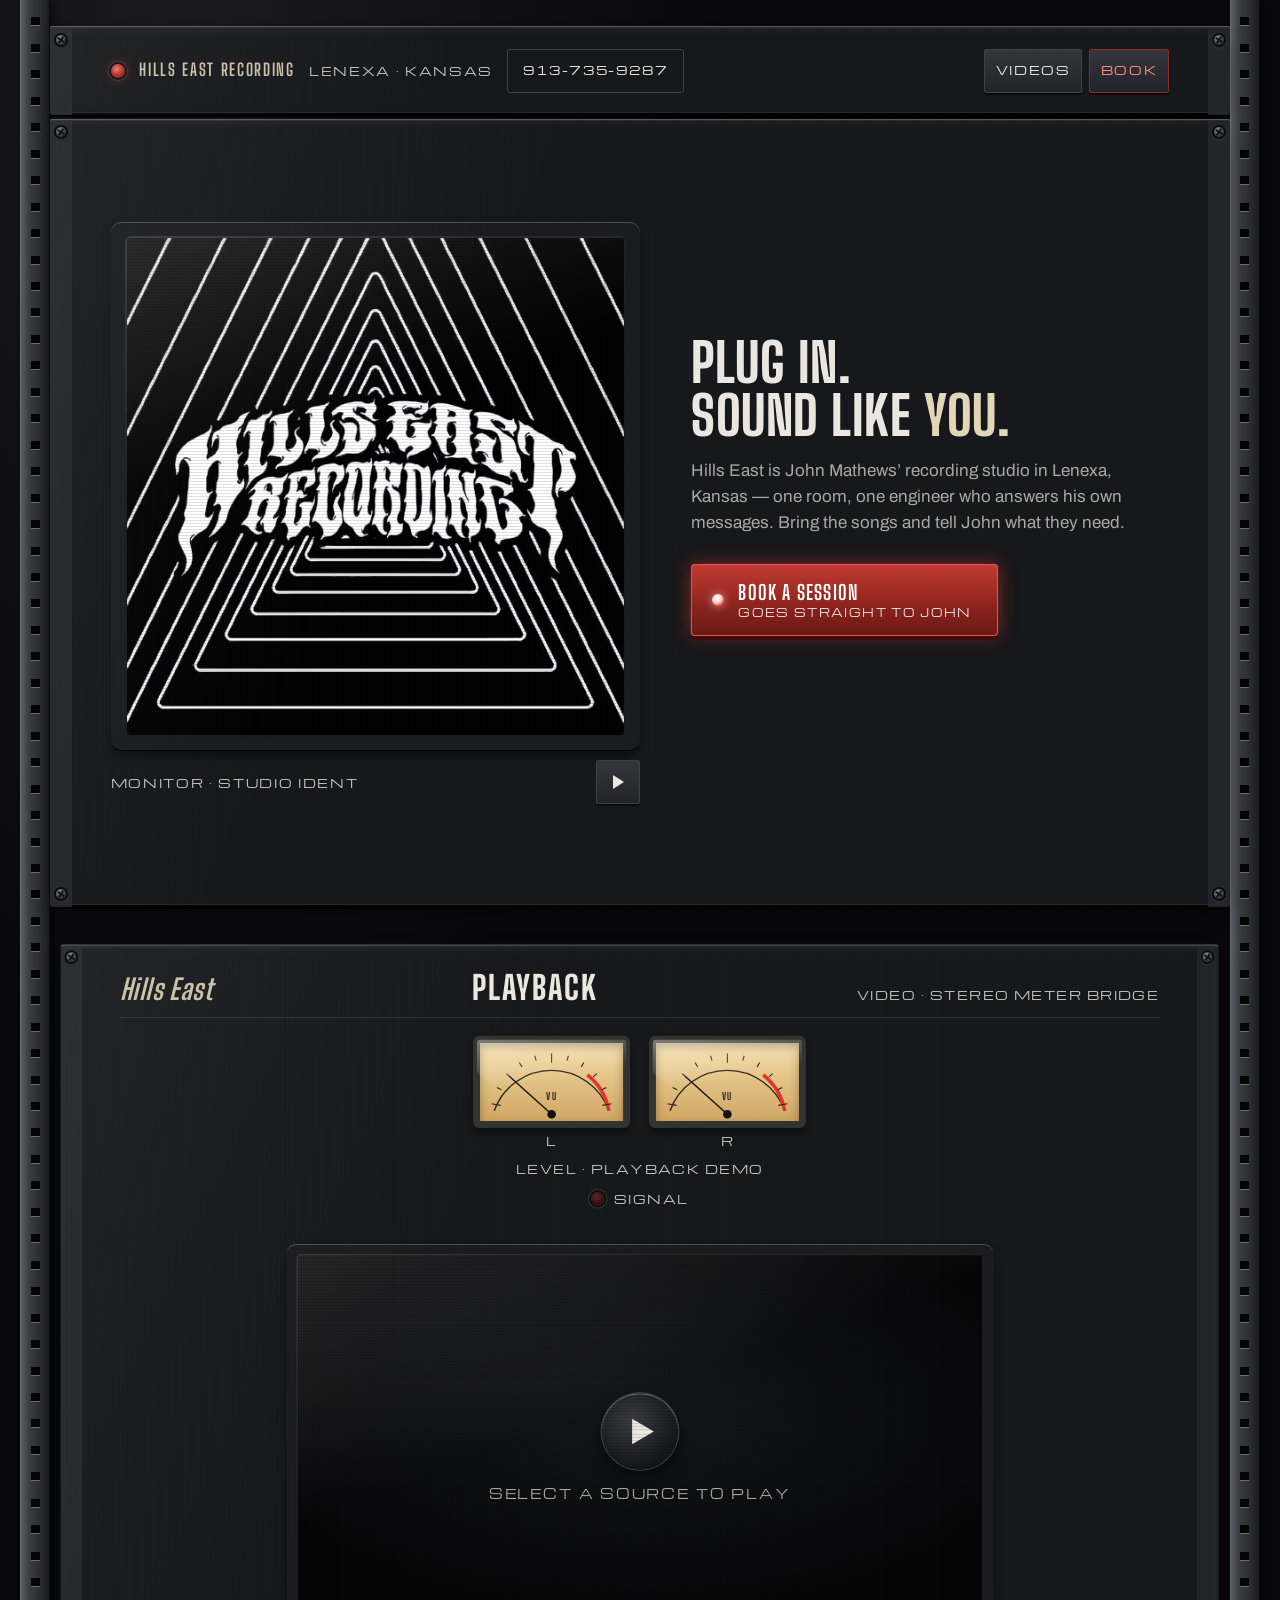
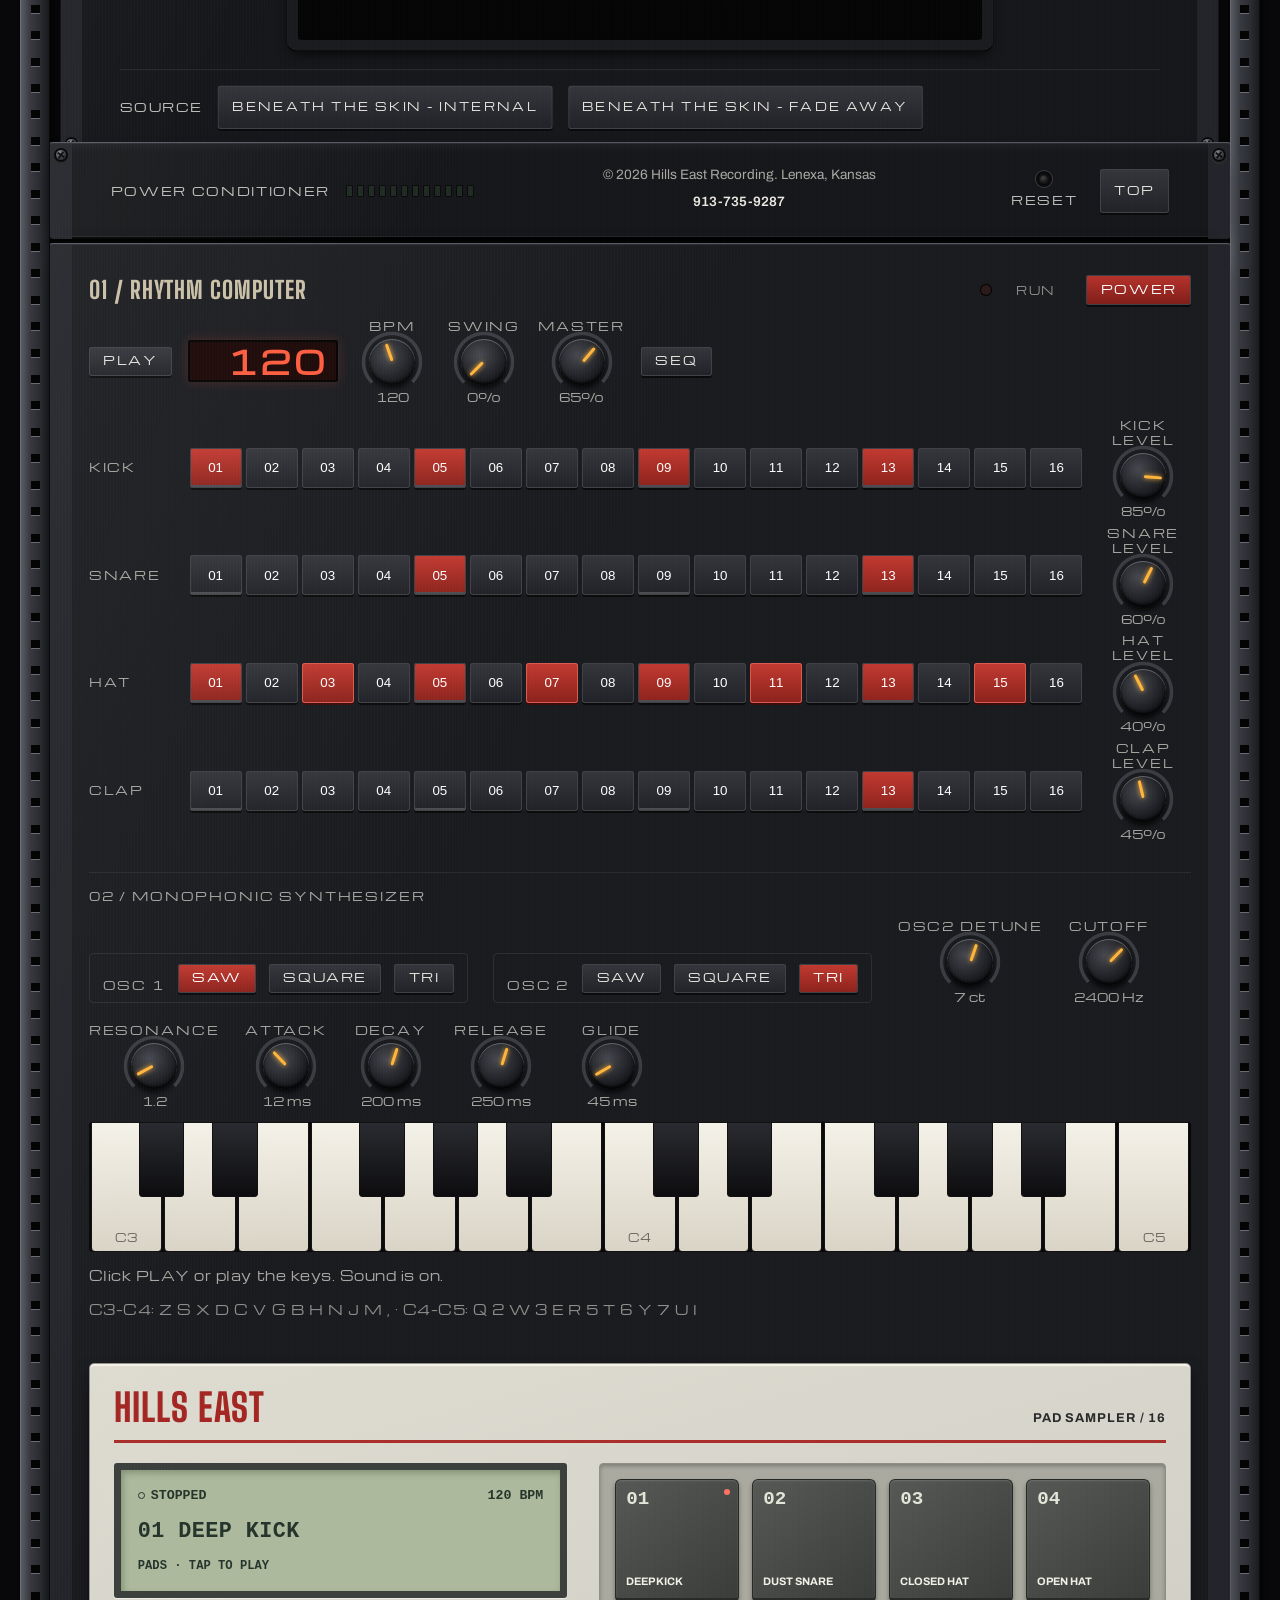
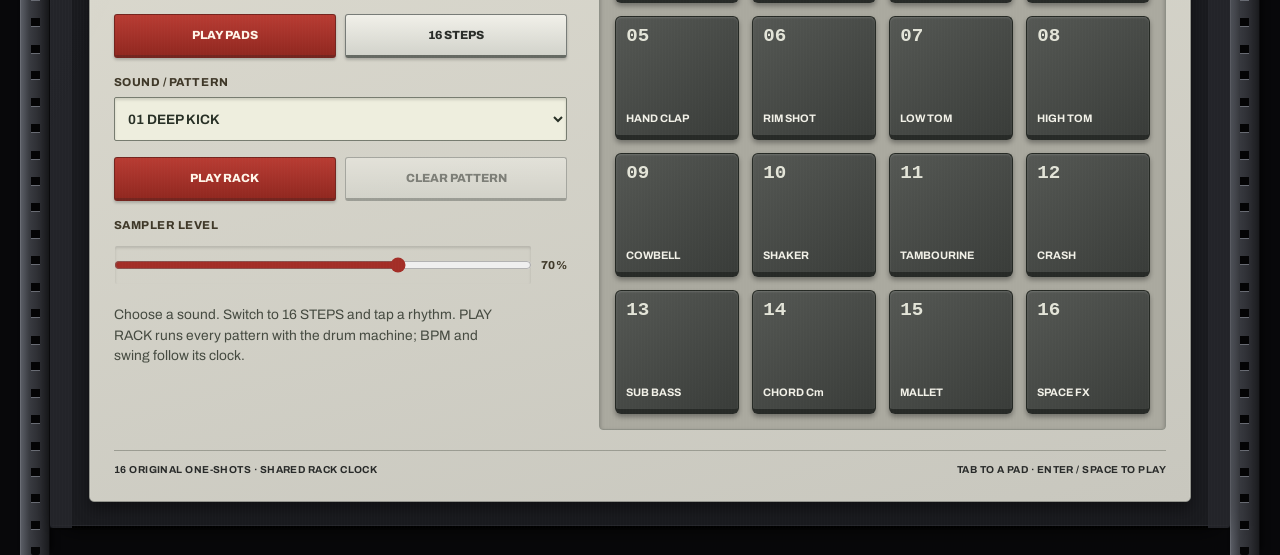
==== commit 0dac30a1: "John's requested changes" ====
--- a/Hills-East-Recording.html
+++ b/Hills-East-Recording.html
@@ -4,13 +4,13 @@
 <meta charset="utf-8">
 <meta name="viewport" content="width=device-width,initial-scale=1,viewport-fit=cover">
 <title>Hills East Recording — Lenexa, Kansas</title>
-<meta name="description" content="Hills East Recording is John Matthews' one-room recording studio in Lenexa, Kansas. Tracking, mixing and finishing — you work directly with John.">
+<meta name="description" content="Hills East Recording is John Mathews' one-room recording studio in Lenexa, Kansas. Tracking, mixing and finishing — you work directly with John.">
 <meta name="theme-color" content="#0b0b0c">
 <link rel="canonical" href="https://hills-east.patpadgett.com/">
 <meta property="og:type" content="website">
 <meta property="og:site_name" content="Hills East Recording">
 <meta property="og:title" content="Hills East Recording — Lenexa, Kansas">
-<meta property="og:description" content="John Matthews' one-room recording studio in Lenexa, Kansas. Tracking, mixing and finishing — you work directly with John.">
+<meta property="og:description" content="John Mathews' one-room recording studio in Lenexa, Kansas. Tracking, mixing and finishing — you work directly with John.">
 <meta property="og:url" content="https://hills-east.patpadgett.com/">
 <meta property="og:image" content="https://hills-east.patpadgett.com/assets/hills-east-og.jpg">
 <meta property="og:image:width" content="1200">
@@ -167,8 +167,8 @@
 .player-brand { font:italic 700 1.8rem var(--display); color:var(--champ); letter-spacing:.02em; }
 .player-head h2 { font:800 clamp(1.6rem,2.6vw,2.2rem)/1 var(--display); letter-spacing:.05em; }
 .player-head > .legend { text-align:right; }
-.player-face { display:grid; grid-template-columns:minmax(0,1.55fr) minmax(220px,.75fr); gap:clamp(1.4rem,3vw,2.4rem); align-items:center; }
-.player-screen { margin:0; display:grid; gap:.55rem; min-width:0; }
+.player-face { display:grid; grid-template-columns:minmax(0,1fr); gap:clamp(1.4rem,3vw,2.4rem); justify-items:center; align-items:center; }
+.player-screen { margin:0; display:grid; gap:.55rem; min-width:0; width:100%; max-width:720px; }
 .screen-bezel { position:relative; padding:12px; border-radius:10px; background:linear-gradient(180deg,#2b2c31,#121215); box-shadow:inset 0 1px 0 #4a4c52, inset 0 -1px 0 #000, inset 0 0 0 12px #1a1b1f, inset 0 12px 20px 8px #000, 0 6px 14px -6px #000; }
 .screen { position:relative; aspect-ratio:16/9; border-radius:5px; overflow:hidden; background:#000; box-shadow:inset 0 0 24px #000; }
 .screen-idle { position:absolute; inset:0; display:grid; place-content:center; justify-items:center; gap:1rem; padding:1rem; text-align:center; background:radial-gradient(ellipse 80% 70% at 50% 40%, #15161a, #050506 75%); }
@@ -191,7 +191,7 @@
 .player-meters .legend { text-align:center; }
 .player-meters .lamp-wrap { display:inline-flex; align-items:center; gap:.6rem; }
 .player-sources { display:flex; align-items:center; gap:.7rem 1rem; flex-wrap:wrap; border-top:1px solid #2a2b2f; padding-top:1rem; }
-.source { flex:0 1 12.5rem; }
+.source { flex:0 0 auto; white-space:nowrap; }
 .source[aria-pressed="true"] { color:#fff; box-shadow:0 2px 0 #0a0a0b, 0 0 0 1px #7a5a22 inset; }
 .player-status { flex:1 1 100%; font-size:.9rem; color:#d9ceb4; }
 .player-status:empty { display:none; }
@@ -305,7 +305,7 @@
   .screen-bezel { padding: 8px; }
   .player-sources { gap: .6rem; }
   .player-sources > .legend { flex: 1 1 100%; }
-  .source { flex: 1 1 100%; }
+  .source { flex: 1 1 100%; white-space: normal; min-width: 0; }
 }
 @media (prefers-reduced-motion: reduce) {
   html { scroll-behavior: auto; }
@@ -487,7 +487,7 @@
 </style>
 </head>
 <body>
-<a class="skip" href="#main">Skip to content</a><a class="skip" href="#book">Skip to booking</a>
+<a class="skip" href="#main">Skip to content</a>
 
 <div class="rack" id="rack">
   <div class="rail rail--l" aria-hidden="true"></div>
@@ -500,14 +500,12 @@
       <span class="jewel jewel--on" aria-hidden="true"></span>
       <a href="#rack" class="brand">Hills East Recording</a>
       <span class="legend">Lenexa · Kansas</span>
-      <a class="id-phone" href="tel:+18166946288">816-694-6288</a>
+      <a class="id-phone" href="tel:+19137359287">913-735-9287</a>
     </div>
     <div class="id-controls">
       <nav class="id-nav" aria-label="Sections">
-        <a class="pushbtn" href="#room">Room</a>
         <a class="pushbtn" href="#player">Videos</a>
-        <a class="pushbtn" href="#flow">How it works</a>
-        <a class="pushbtn pushbtn--red" href="#book">Book</a>
+        <a class="pushbtn pushbtn--red" href="mailto:hillseastrecording@gmail.com">Book</a>
       </nav>
     </div>
   </header>
@@ -532,10 +530,10 @@
 
     <div class="hero-face">
       <h1 id="hero-title">Plug in.<br> Sound like <em>you.</em></h1>
-      <p class="lede">Hills East is John Matthews’ recording studio in Lenexa, Kansas — one room, one engineer who answers his own messages. Bring the songs and tell John what they need.</p>
+      <p class="lede">Hills East is John Mathews’ recording studio in Lenexa, Kansas — one room, one engineer who answers his own messages. Bring the songs and tell John what they need.</p>
 
       <div class="hero-controls">
-        <a class="bigswitch" href="#book"><span class="bigswitch-lamp" aria-hidden="true"></span>Book a session<small>Goes straight to John</small></a>
+        <a class="bigswitch" href="mailto:hillseastrecording@gmail.com"><span class="bigswitch-lamp" aria-hidden="true"></span>Book a session<small>Goes straight to John</small></a>
       </div>
     </div>
   </section>
@@ -549,6 +547,14 @@
       <span class="legend">Video · stereo meter bridge</span>
     </div>
     <div class="player-face">
+      <div class="player-meters">
+        <div class="meters" aria-hidden="true">
+          <div class="vu" data-vu="L"><svg viewBox="0 0 200 110"><path class="vu-arc" d="M20 95 A85 85 0 0 1 180 95"/><path class="vu-red" d="M150 45 A85 85 0 0 1 180 95"/><g class="vu-ticks"></g><text x="100" y="80" class="vu-label">VU</text><line class="vu-needle" x1="100" y1="100" x2="100" y2="20"/><circle cx="100" cy="100" r="6" class="vu-hub"/></svg><span class="legend">L</span></div>
+          <div class="vu" data-vu="R"><svg viewBox="0 0 200 110"><path class="vu-arc" d="M20 95 A85 85 0 0 1 180 95"/><path class="vu-red" d="M150 45 A85 85 0 0 1 180 95"/><g class="vu-ticks"></g><text x="100" y="80" class="vu-label">VU</text><line class="vu-needle" x1="100" y1="100" x2="100" y2="20"/><circle cx="100" cy="100" r="6" class="vu-hub"/></svg><span class="legend">R</span></div>
+        </div>
+        <span class="legend">Level · playback demo</span>
+        <span class="lamp-wrap"><span class="jewel" id="player-signal" aria-hidden="true"></span><span class="legend">Signal</span></span>
+      </div>
       <figure class="player-screen">
         <div class="screen-bezel">
           <div class="screen" id="screen">
@@ -562,93 +568,15 @@
           </div>
           <span class="screen-glass" aria-hidden="true"></span>
         </div>
-        <figcaption class="crt-cap screen-cap">
-          <span class="legend">Now playing · <span id="now-source">no source</span></span>
-          <span class="player-transport">
-            <button class="pushbtn pushbtn--sm" type="button" id="player-play" aria-pressed="false" disabled>Play</button>
-            <button class="pushbtn pushbtn--sm" type="button" id="player-stop" disabled>Stop</button>
-          </span>
-        </figcaption>
       </figure>
-      <div class="player-meters">
-        <div class="meters" aria-hidden="true">
-          <div class="vu" data-vu="L"><svg viewBox="0 0 200 110"><path class="vu-arc" d="M20 95 A85 85 0 0 1 180 95"/><path class="vu-red" d="M150 45 A85 85 0 0 1 180 95"/><g class="vu-ticks"></g><text x="100" y="80" class="vu-label">VU</text><line class="vu-needle" x1="100" y1="100" x2="100" y2="20"/><circle cx="100" cy="100" r="6" class="vu-hub"/></svg><span class="legend">L</span></div>
-          <div class="vu" data-vu="R"><svg viewBox="0 0 200 110"><path class="vu-arc" d="M20 95 A85 85 0 0 1 180 95"/><path class="vu-red" d="M150 45 A85 85 0 0 1 180 95"/><g class="vu-ticks"></g><text x="100" y="80" class="vu-label">VU</text><line class="vu-needle" x1="100" y1="100" x2="100" y2="20"/><circle cx="100" cy="100" r="6" class="vu-hub"/></svg><span class="legend">R</span></div>
-        </div>
-        <span class="legend">Level · playback demo</span>
-        <span class="lamp-wrap"><span class="jewel" id="player-signal" aria-hidden="true"></span><span class="legend">Signal</span></span>
-      </div>
     </div>
     <div class="player-sources">
       <span class="legend">Source</span>
-      <button class="pushbtn source" type="button" data-video="RE-oPaanCas" data-title="Internal — Beneath The Skin" aria-pressed="false">CH 1 · Internal</button>
-      <button class="pushbtn source" type="button" data-video="ZrAWnT-ecWM" data-title="Fade Away — Beneath The Skin" aria-pressed="false">CH 2 · Fade Away</button>
+      <button class="pushbtn source" type="button" data-video="RE-oPaanCas" data-title="Internal — Beneath The Skin" aria-pressed="false">Beneath The Skin - Internal</button>
+      <button class="pushbtn source" type="button" data-video="ZrAWnT-ecWM" data-title="Fade Away — Beneath The Skin" aria-pressed="false">Beneath The Skin - Fade Away</button>
       <p class="player-status" id="player-status" role="status"></p>
     </div>
     <noscript><p class="demo-note">Playback needs JavaScript. Watch on YouTube: <a href="https://www.youtube.com/watch?v=RE-oPaanCas">“Internal”</a> and <a href="https://www.youtube.com/watch?v=ZrAWnT-ecWM">“Fade Away”</a>.</p></noscript>
-  </section>
-
-  <!-- 3U · the room -->
-  <section class="unit u3 room" id="room" aria-labelledby="room-title">
-    <span class="screw tl"></span><span class="screw tr"></span><span class="screw bl"></span><span class="screw br"></span>
-    <div class="room-face">
-      <h2 id="room-title">One room.<br>One set of ears.</h2>
-      <p>Hills East is a small studio, on purpose. You work directly with John from the first message to the last file — no front desk, no hand-offs, nobody in the room who doesn’t need to be there.</p>
-      <p>Whatever you play and wherever the record stands, tell John what it needs to become and he’ll tell you honestly what the room can do for it.</p>
-    </div>
-    <dl class="spec">
-      <div><dt>Studio</dt><dd>Hills East Recording</dd></div>
-      <div><dt>Engineer</dt><dd>John Matthews</dd></div>
-      <div><dt>Location</dt><dd>Lenexa, Kansas</dd></div>
-      <div><dt>Contact</dt><dd>Direct with John</dd></div>
-    </dl>
-    <div class="ladder" aria-hidden="true"><span class="legend">Demo level</span><div class="ladder-leds"></div></div>
-  </section>
-
-  <!-- 2U · how it works: rotary selector -->
-  <section class="unit u2 flow" id="flow" aria-labelledby="flow-title">
-    <span class="screw tl"></span><span class="screw tr"></span><span class="screw bl"></span><span class="screw br"></span>
-    <h2 id="flow-title">How a session comes together.</h2>
-    <div class="selector">
-      <div class="knob knob--chicken knob--big" role="slider" tabindex="0" aria-label="Session stage" aria-valuemin="0" aria-valuemax="2" aria-valuenow="0" aria-valuetext="Talk" data-knob="stage" data-steps="3"><span class="knob-cap"><i class="knob-line"></i></span></div>
-      <ol class="stage-labels" aria-hidden="true"><li>Talk</li><li>Track</li><li>Finish</li></ol>
-    </div>
-    <div class="stages">
-      <article class="stage is-on" data-stage="0"><h3>Talk it through</h3><p>Send John the songs, rough demos, or a voice memo, plus a couple of records you want yours to sit next to. He’ll come back with a plan, a rough timeline, and straight answers.</p></article>
-      <article class="stage" data-stage="1"><h3>Get in the room</h3><p>Load in, get comfortable, dial the sounds at the source. The session runs at the pace of the performance — nobody watches the clock louder than the music.</p></article>
-      <article class="stage" data-stage="2"><h3>Finish and release</h3><p>Mixes go back and forth until they feel right. Then finals, formats, and a clear list of what you’re walking away with — ready for release.</p></article>
-    </div>
-  </section>
-
-  <!-- 4U · booking -->
-  <section class="unit u4 booking" id="book" aria-labelledby="book-title">
-    <span class="screw tl"></span><span class="screw tr"></span><span class="screw bl"></span><span class="screw br"></span>
-    <div class="book-face">
-      <h2 id="book-title">Book a session.</h2>
-      <p>This goes straight to John. Tell him what you’re making and where it stands; he’ll come back with a plan and straight answers.</p>
-      <ul class="book-facts">
-        <li><span class="jewel jewel--on jewel--sm" aria-hidden="true"></span>One room, one engineer</li>
-        <li><span class="jewel jewel--on jewel--sm" aria-hidden="true"></span>Replies come from John</li>
-        <li><span class="jewel jewel--on jewel--sm" aria-hidden="true"></span>Lenexa, Kansas</li>
-      </ul>
-      <ul class="book-contact">
-        <li><span class="jewel jewel--on jewel--sm" aria-hidden="true"></span><a href="tel:+18166946288">816-694-6288</a></li>
-        <li><span class="jewel jewel--on jewel--sm" aria-hidden="true"></span><a href="mailto:hillseastrecording@gmail.com">hillseastrecording@gmail.com</a></li>
-      </ul>
-    </div>
-    <form class="book-form" action="#" method="post" novalidate>
-      <div class="hp-wrap" aria-hidden="true"><input type="text" name="botcheck" class="hp" tabindex="-1" autocomplete="off"><input type="text" name="_gotcha" class="hp" tabindex="-1" autocomplete="off"></div>
-      <div class="f"><label for="name">Your name</label><input id="name" name="name" autocomplete="name" required></div>
-      <div class="f"><label for="email">Email</label><input id="email" name="email" type="email" autocomplete="email" required></div>
-      <div class="f"><label for="project">Project or band</label><input id="project" name="project"></div>
-      <div class="f"><label for="need">What do you need?</label>
-        <select id="need" name="need"><option>Tracking</option><option>Mixing</option><option>Finishing</option><option>The whole record</option><option>Not sure yet</option></select></div>
-      <div class="f f--wide"><label for="msg">Tell John about it</label><textarea id="msg" name="message" rows="5" required></textarea></div>
-      <div class="f f--wide send-row">
-        <button class="bigswitch bigswitch--btn" type="submit"><span class="bigswitch-lamp" aria-hidden="true"></span>Send to John<small>He replies directly</small></button>
-        <p class="form-note" id="form-note">This form has no server behind it, so nothing is sent — call or email John directly and he’ll reply.</p>
-      </div>
-    </form>
   </section>
 
   </main>
@@ -660,14 +588,14 @@
       <span class="legend">Power conditioner</span>
       <span class="ladder-leds ladder-leds--power" aria-hidden="true"></span>
     </div>
-    <p class="power-copy">© <span data-year>2026</span> Hills East Recording. Lenexa, Kansas<br><a href="tel:+18166946288">816-694-6288</a></p>
+    <p class="power-copy">© <span data-year>2026</span> Hills East Recording. Lenexa, Kansas<br><a href="tel:+19137359287">913-735-9287</a></p>
     <div class="power-right">
       <button class="reset" id="reset" type="button" aria-label="Reset"><span class="legend">Reset</span></button>
       <a class="pushbtn" href="#rack">Top</a>
     </div>
   </footer>
 
-  <!-- hidden 6U rack, mounted by the easter egg -->
+  <!-- 6U rack: drum machine and synthesizer (always mounted by script.js) -->
   <section class="unit u6 hidden-rack" id="hidden-rack" hidden aria-label="Hidden rack: drum machine and synthesizer"></section>
 </div>
 
@@ -760,7 +688,7 @@
      transport state with a simulated programme level — a visual demo, not a meter of
      the video's audio. */
   const playerEl=$('#player'), screenHolder=$('#screen-holder'), screenFrame=$('#screen-frame'), screenIdle=$('#screen-idle');
-  const nowSource=$('#now-source'), statusEl=$('#player-status'), playBtn=$('#player-play'), stopBtn=$('#player-stop'), signal=$('#player-signal');
+  const statusEl=$('#player-status'), signal=$('#player-signal');
   const sourceBtns=$$('.source');
   const titles=new Map(sourceBtns.map(b=>[b.dataset.video,b.dataset.title]));
   const needles=$$('.vu-needle');
@@ -804,12 +732,7 @@
   function showScreen(){ screenIdle.hidden=true; screenFrame.hidden=false; }
   function syncTransport(){
     const playing=yt.status==='playing';
-    playBtn.setAttribute('aria-pressed',String(playing));
-    playBtn.textContent=playing?'Pause':'Play';
-    playBtn.disabled=!yt.video;
-    stopBtn.disabled=!yt.video;
     signal.classList.toggle('jewel--on',playing);
-    nowSource.textContent=yt.video?(titles.get(yt.video)||yt.video):'no source';
   }
   function onState(e){
     const s=e.data;
@@ -855,19 +778,6 @@
     }catch(err){ yt.status='error'; setStatus('Playback failed to start.'); syncTransport(); }
     syncTransport();
   }
-  playBtn.addEventListener('click',()=>{
-    if(!yt.video)return;
-    if(yt.status==='playing'){ yt.player?.pauseVideo(); return; }
-    if(yt.player&&(yt.status==='paused'||yt.status==='cued'))yt.player.playVideo();
-    else playVideo(yt.video);
-  });
-  stopBtn.addEventListener('click',()=>{
-    if(!yt.video)return;
-    yt.stopping=true;
-    yt.player?.stopVideo();
-    yt.status='idle';
-    showIdle();syncTransport();syncMeter();
-  });
   sourceBtns.forEach(b=>b.addEventListener('click',()=>playVideo(b.dataset.video)));
   new IntersectionObserver(entries=>{playerVisible=entries[0].isIntersecting;syncMeter();}).observe(playerEl);
   syncTransport();paintMeters();
@@ -912,35 +822,6 @@
   reduced.addEventListener('change',()=>{if(reducedOn())identWanted=false;syncMotion();});
   document.addEventListener('visibilitychange',()=>{syncMeter();syncIdent();});
 
-  const form=$('.book-form');
-  /* Booking delivery. GitHub Pages is static, so the form posts to a serverless
-     form backend that emails John. Fill endpoint + accessKey to switch it on;
-     until then the honest "nothing is sent" note stays and nothing leaves the page.
-     Web3Forms: endpoint https://api.web3forms.com/submit, accessKey from web3forms.com.
-     Formspree:  endpoint https://formspree.io/f/<your-form-id>, accessKey '' (id is in the URL). */
-  const BOOK_FORM = { endpoint:'', accessKey:'' };
-  const bookNote = $('#form-note');
-  const bookIdle = 'This form has no server behind it, so nothing is sent — call or email John directly and he’ll reply.';
-  form.addEventListener('submit', async e => {
-    e.preventDefault();
-    if(!form.reportValidity())return;
-    if(!BOOK_FORM.endpoint){ bookNote.textContent=bookIdle; bookNote.setAttribute('role','status'); return; }
-    // Honeypot: both fields must stay empty. Bots fill them, people never see them.
-    if([...form.querySelectorAll('.hp')].some(i=>i.value.trim())){ bookNote.textContent=bookIdle; return; }
-    const data=new FormData(form);
-    if(BOOK_FORM.accessKey)data.set('access_key',BOOK_FORM.accessKey);
-    data.set('_subject',`Booking enquiry from ${$('#name').value||'the site'}`);
-    data.set('_replyto',$('#email').value);
-    bookNote.textContent='Sending…';bookNote.setAttribute('role','status');
-    try{
-      const res=await fetch(BOOK_FORM.endpoint,{method:'POST',body:data,headers:{'Accept':'application/json'}});
-      if(!res.ok)throw new Error(res.status);
-      bookNote.textContent='Sent — John will reply directly. If you don’t hear back, call 816-694-6288.';
-      form.reset();
-    }catch(err){
-      bookNote.textContent='That didn’t send. Call or email John directly — 816-694-6288 · hillseastrecording@gmail.com.';
-    }
-  });
   const hidden=$('#hidden-rack');let presses=[];
   $('#reset').addEventListener('click',()=>{
     const now=performance.now();presses=presses.filter(t=>now-t<2000).concat(now);
@@ -1473,6 +1354,16 @@
     return window.HiddenRack;
   }
   window.HiddenRack = { mount, unmount, getLevels };
+  // The rack is always on the page now; mount it without waiting for a gesture.
+  (function autoMount() {
+    const el = document.getElementById('hidden-rack');
+    if (el) {
+      el.hidden = false;
+      if (!el.childElementCount) {
+        try { window.HiddenRack.mount(el); } catch (_) {}
+      }
+    }
+  })();
 })();
 
 </script>
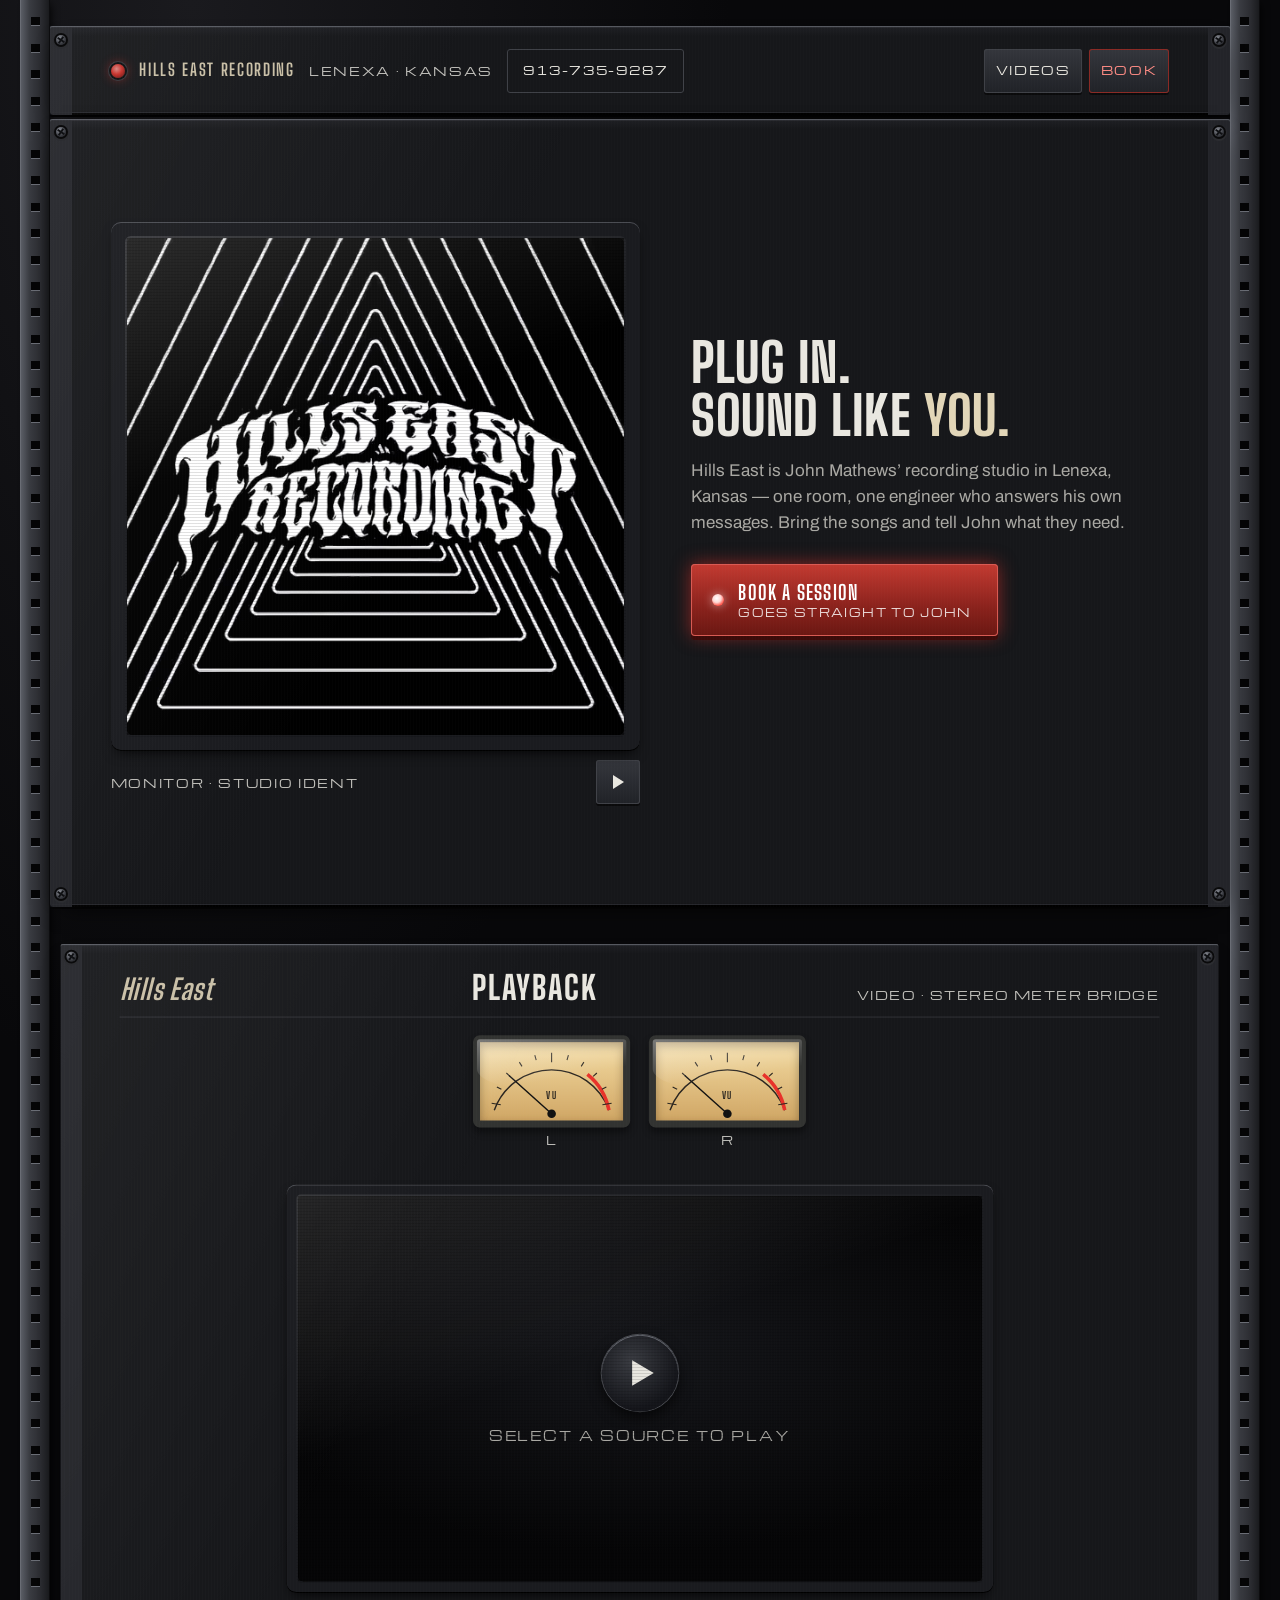
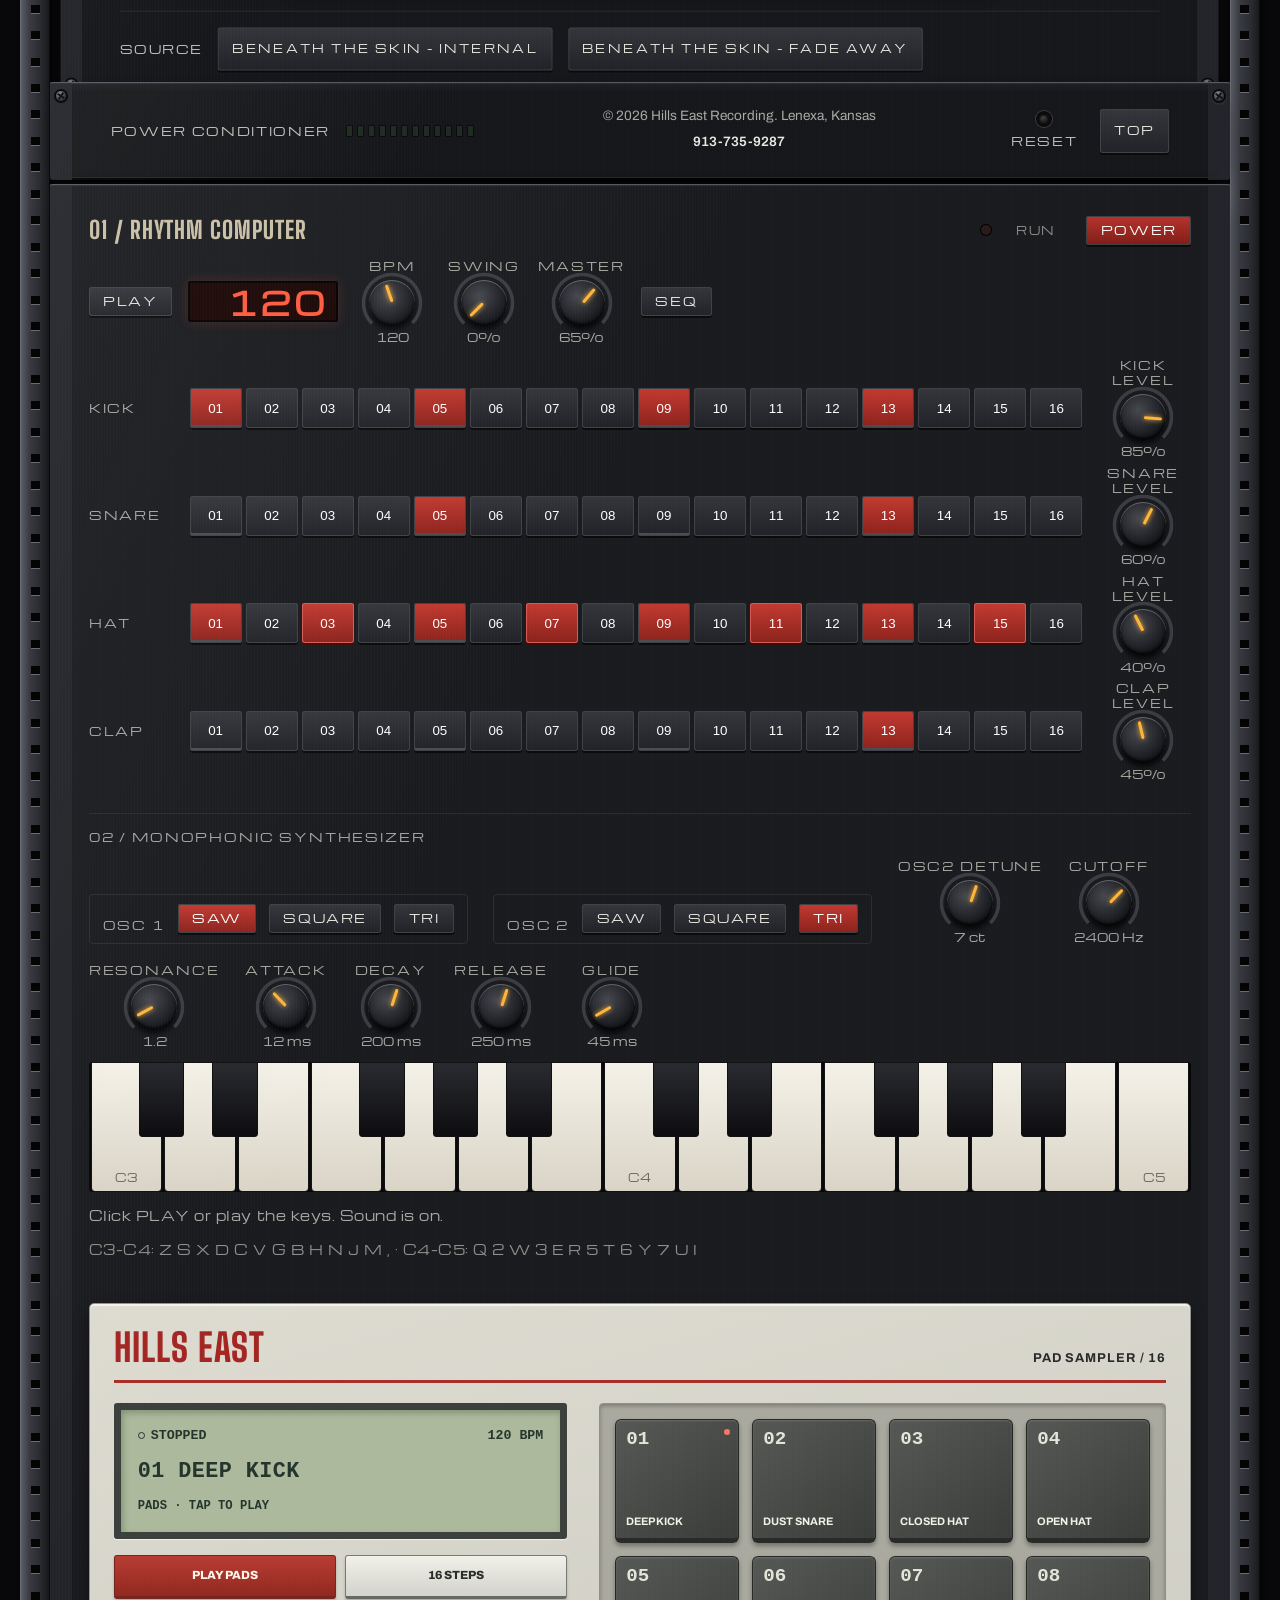
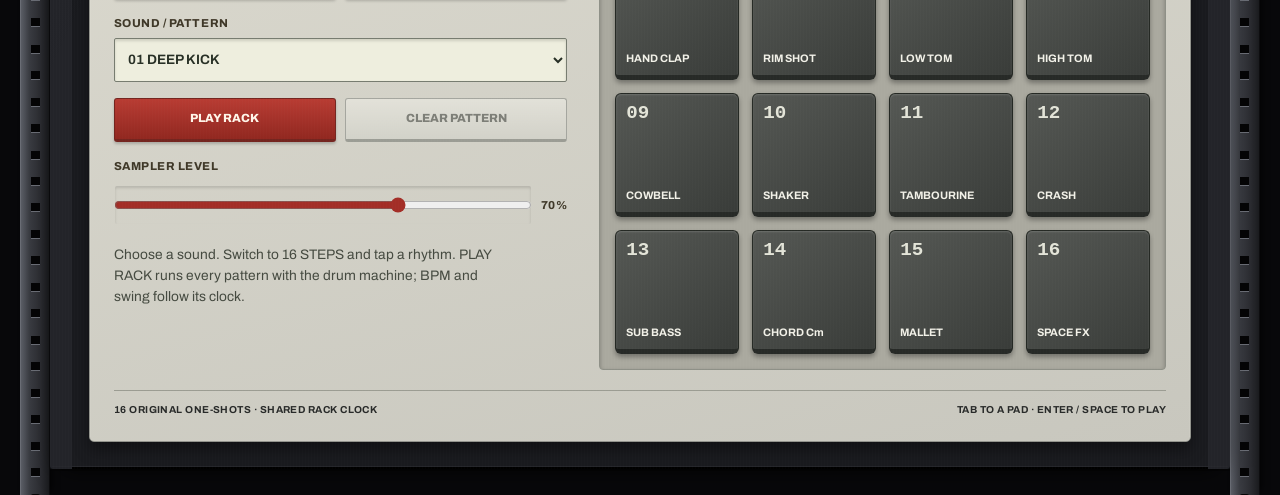
==== commit e1c37cf5: "John's requested changes" ====
--- a/Hills-East-Recording.html
+++ b/Hills-East-Recording.html
@@ -552,8 +552,6 @@
           <div class="vu" data-vu="L"><svg viewBox="0 0 200 110"><path class="vu-arc" d="M20 95 A85 85 0 0 1 180 95"/><path class="vu-red" d="M150 45 A85 85 0 0 1 180 95"/><g class="vu-ticks"></g><text x="100" y="80" class="vu-label">VU</text><line class="vu-needle" x1="100" y1="100" x2="100" y2="20"/><circle cx="100" cy="100" r="6" class="vu-hub"/></svg><span class="legend">L</span></div>
           <div class="vu" data-vu="R"><svg viewBox="0 0 200 110"><path class="vu-arc" d="M20 95 A85 85 0 0 1 180 95"/><path class="vu-red" d="M150 45 A85 85 0 0 1 180 95"/><g class="vu-ticks"></g><text x="100" y="80" class="vu-label">VU</text><line class="vu-needle" x1="100" y1="100" x2="100" y2="20"/><circle cx="100" cy="100" r="6" class="vu-hub"/></svg><span class="legend">R</span></div>
         </div>
-        <span class="legend">Level · playback demo</span>
-        <span class="lamp-wrap"><span class="jewel" id="player-signal" aria-hidden="true"></span><span class="legend">Signal</span></span>
       </div>
       <figure class="player-screen">
         <div class="screen-bezel">
@@ -688,7 +686,7 @@
      transport state with a simulated programme level — a visual demo, not a meter of
      the video's audio. */
   const playerEl=$('#player'), screenHolder=$('#screen-holder'), screenFrame=$('#screen-frame'), screenIdle=$('#screen-idle');
-  const statusEl=$('#player-status'), signal=$('#player-signal');
+  const statusEl=$('#player-status');
   const sourceBtns=$$('.source');
   const titles=new Map(sourceBtns.map(b=>[b.dataset.video,b.dataset.title]));
   const needles=$$('.vu-needle');
@@ -731,8 +729,7 @@
   function showIdle(){ screenIdle.hidden=false; screenFrame.hidden=true; }
   function showScreen(){ screenIdle.hidden=true; screenFrame.hidden=false; }
   function syncTransport(){
-    const playing=yt.status==='playing';
-    signal.classList.toggle('jewel--on',playing);
+    // transport UI removed; playback state is reflected by the YouTube iframe itself
   }
   function onState(e){
     const s=e.data;
@@ -825,7 +822,7 @@
   const hidden=$('#hidden-rack');let presses=[];
   $('#reset').addEventListener('click',()=>{
     const now=performance.now();presses=presses.filter(t=>now-t<2000).concat(now);
-    if(presses.length>=3){presses=[];if(!hidden.hidden)return;hidden.hidden=false;hidden.classList.add('is-in');window.HiddenRack?.mount(hidden);hidden.scrollIntoView({behavior:motionAllowed()?'smooth':'instant',block:'start'});window.ScrollTrigger?.refresh();}
+    if(presses.length>=3){presses=[];hidden.hidden=false;hidden.classList.add('is-in');if(!hidden.childElementCount)window.HiddenRack?.mount(hidden);hidden.scrollIntoView({behavior:motionAllowed()?'smooth':'instant',block:'start'});window.ScrollTrigger?.refresh();}
   });
   new MutationObserver(()=>{if(!hidden.hidden&&!hidden.childElementCount){hidden.hidden=true;hidden.classList.remove('is-in');window.ScrollTrigger?.refresh();}}).observe(hidden,{childList:true});
   syncMotion({deferIdent:true});
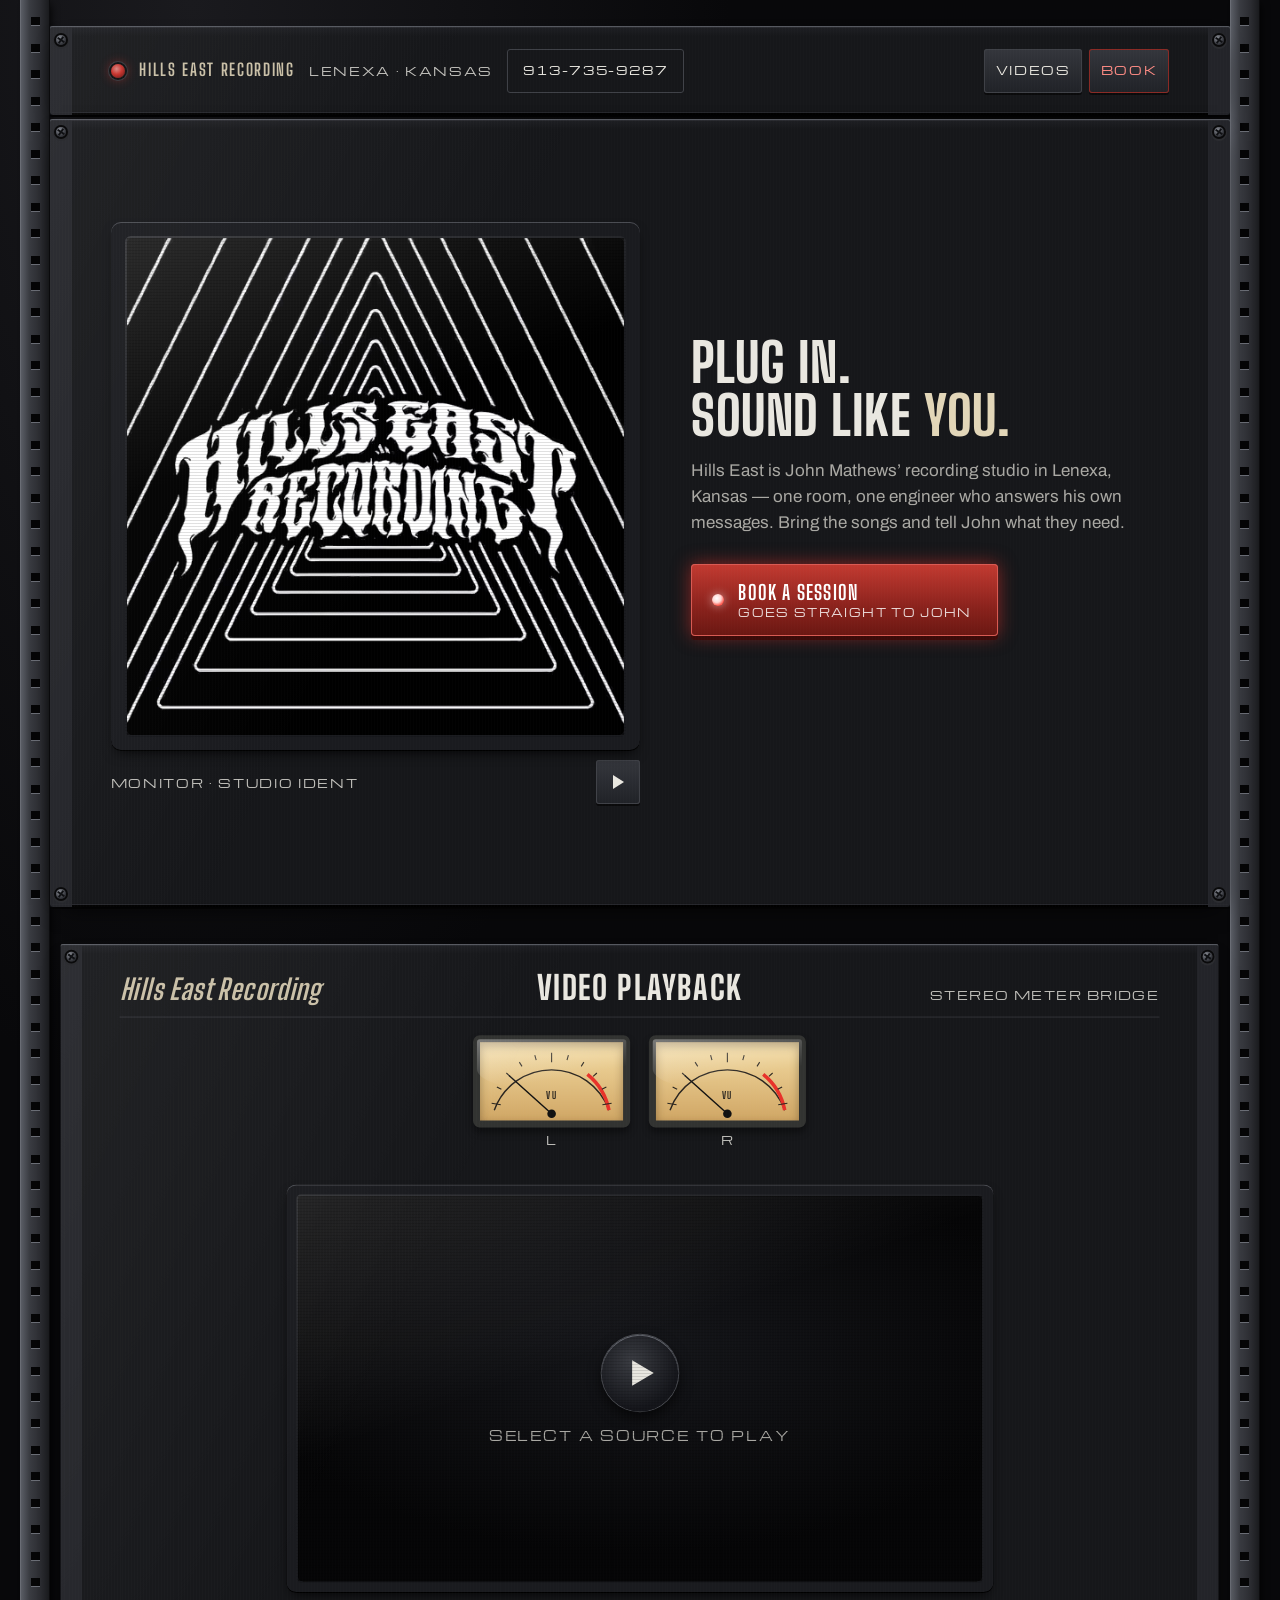
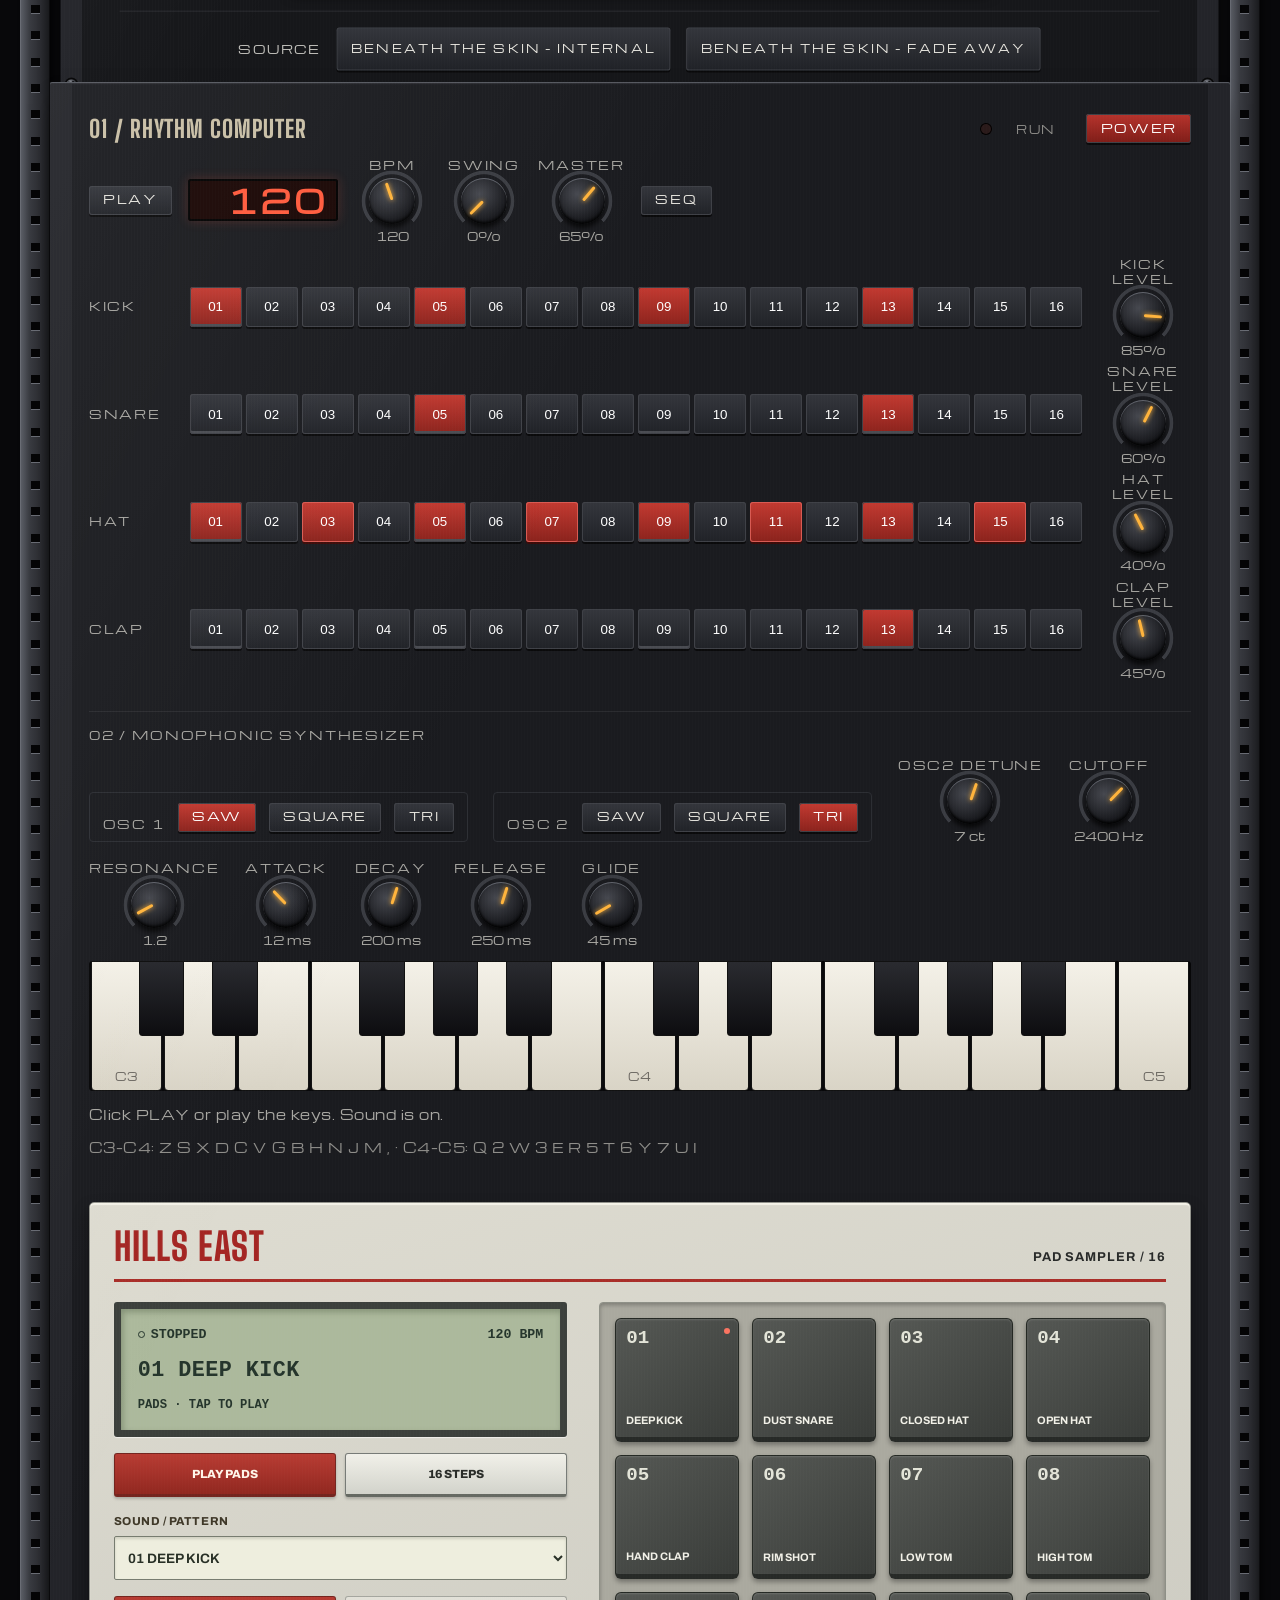
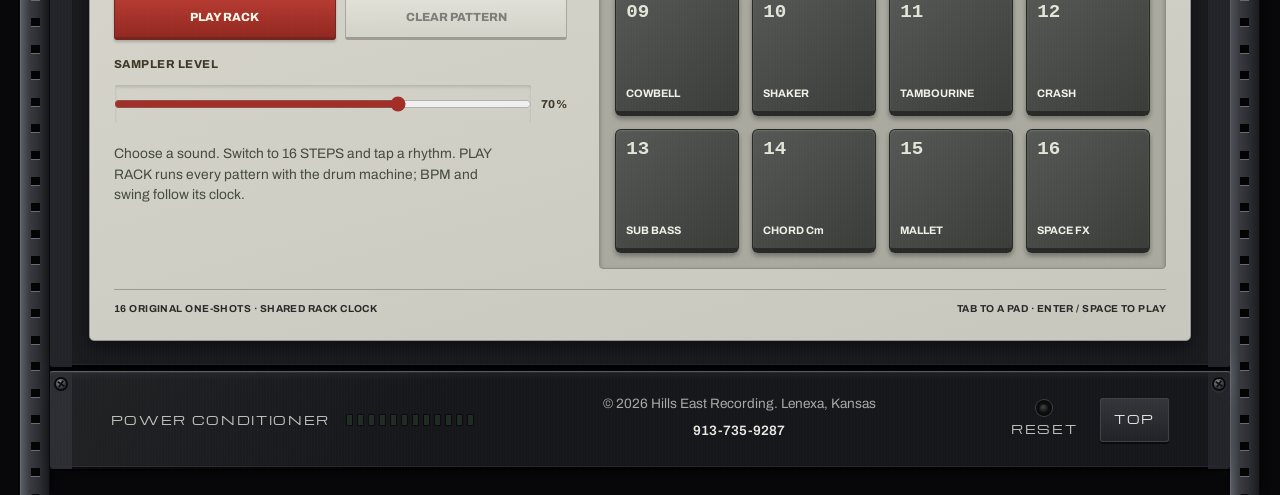
==== commit 31f8efb2: "style refinement" ====
--- a/Hills-East-Recording.html
+++ b/Hills-East-Recording.html
@@ -163,7 +163,10 @@
 
 /* ---------- 4U playback: video + meter bridge ---------- */
 .player { display:grid; gap:1.1rem; padding-top:calc(var(--u)*.35); padding-bottom:calc(var(--u)*.35); }
-.player-head { display:flex; align-items:baseline; justify-content:space-between; gap:.4rem 1rem; flex-wrap:wrap; border-bottom:1px solid #2f3136; padding-bottom:.7rem; }
+.player-head { display:grid; grid-template-columns:1fr auto 1fr; align-items:baseline; gap:.4rem 1rem; border-bottom:1px solid #2f3136; padding-bottom:.7rem; }
+.player-head .player-brand { justify-self:start; }
+.player-head h2 { justify-self:center; text-align:center; }
+.player-head .legend { justify-self:end; text-align:right; }
 .player-brand { font:italic 700 1.8rem var(--display); color:var(--champ); letter-spacing:.02em; }
 .player-head h2 { font:800 clamp(1.6rem,2.6vw,2.2rem)/1 var(--display); letter-spacing:.05em; }
 .player-head > .legend { text-align:right; }
@@ -190,7 +193,7 @@
 .player-meters .vu svg { border:7px solid #323331; border-radius:7px; background:linear-gradient(#f4dca3,#d0a664); box-shadow:0 5px 8px #0006, inset 0 4px 10px #35241066; }
 .player-meters .legend { text-align:center; }
 .player-meters .lamp-wrap { display:inline-flex; align-items:center; gap:.6rem; }
-.player-sources { display:flex; align-items:center; gap:.7rem 1rem; flex-wrap:wrap; border-top:1px solid #2a2b2f; padding-top:1rem; }
+.player-sources { display:flex; align-items:center; justify-content:center; gap:.7rem 1rem; flex-wrap:wrap; border-top:1px solid #2a2b2f; padding-top:1rem; }
 .source { flex:0 0 auto; white-space:nowrap; }
 .source[aria-pressed="true"] { color:#fff; box-shadow:0 2px 0 #0a0a0b, 0 0 0 1px #7a5a22 inset; }
 .player-status { flex:1 1 100%; font-size:.9rem; color:#d9ceb4; }
@@ -542,9 +545,9 @@
   <section class="unit u4 player" id="player" aria-labelledby="player-title">
     <span class="screw tl"></span><span class="screw tr"></span><span class="screw bl"></span><span class="screw br"></span>
     <div class="player-head">
-      <span class="player-brand">Hills East</span>
-      <h2 id="player-title">Playback</h2>
-      <span class="legend">Video · stereo meter bridge</span>
+      <span class="player-brand">Hills East Recording</span>
+      <h2 id="player-title">VIDEO PLAYBACK</h2>
+      <span class="legend">stereo meter bridge</span>
     </div>
     <div class="player-face">
       <div class="player-meters">
@@ -579,6 +582,9 @@
 
   </main>
 
+  <!-- 6U rack: drum machine and synthesizer (always mounted by script.js) -->
+  <section class="unit u6 hidden-rack" id="hidden-rack" hidden aria-label="Hidden rack: drum machine and synthesizer"></section>
+
   <!-- 1U · power conditioner (reset = easter egg) -->
   <footer class="unit u1 power" aria-label="Site footer">
     <span class="screw tl"></span><span class="screw tr"></span>
@@ -592,9 +598,6 @@
       <a class="pushbtn" href="#rack">Top</a>
     </div>
   </footer>
-
-  <!-- 6U rack: drum machine and synthesizer (always mounted by script.js) -->
-  <section class="unit u6 hidden-rack" id="hidden-rack" hidden aria-label="Hidden rack: drum machine and synthesizer"></section>
 </div>
 
 <script>window.HILLS_ASSETS={"assets/hills-east-ident.mp4": "[data-uri]